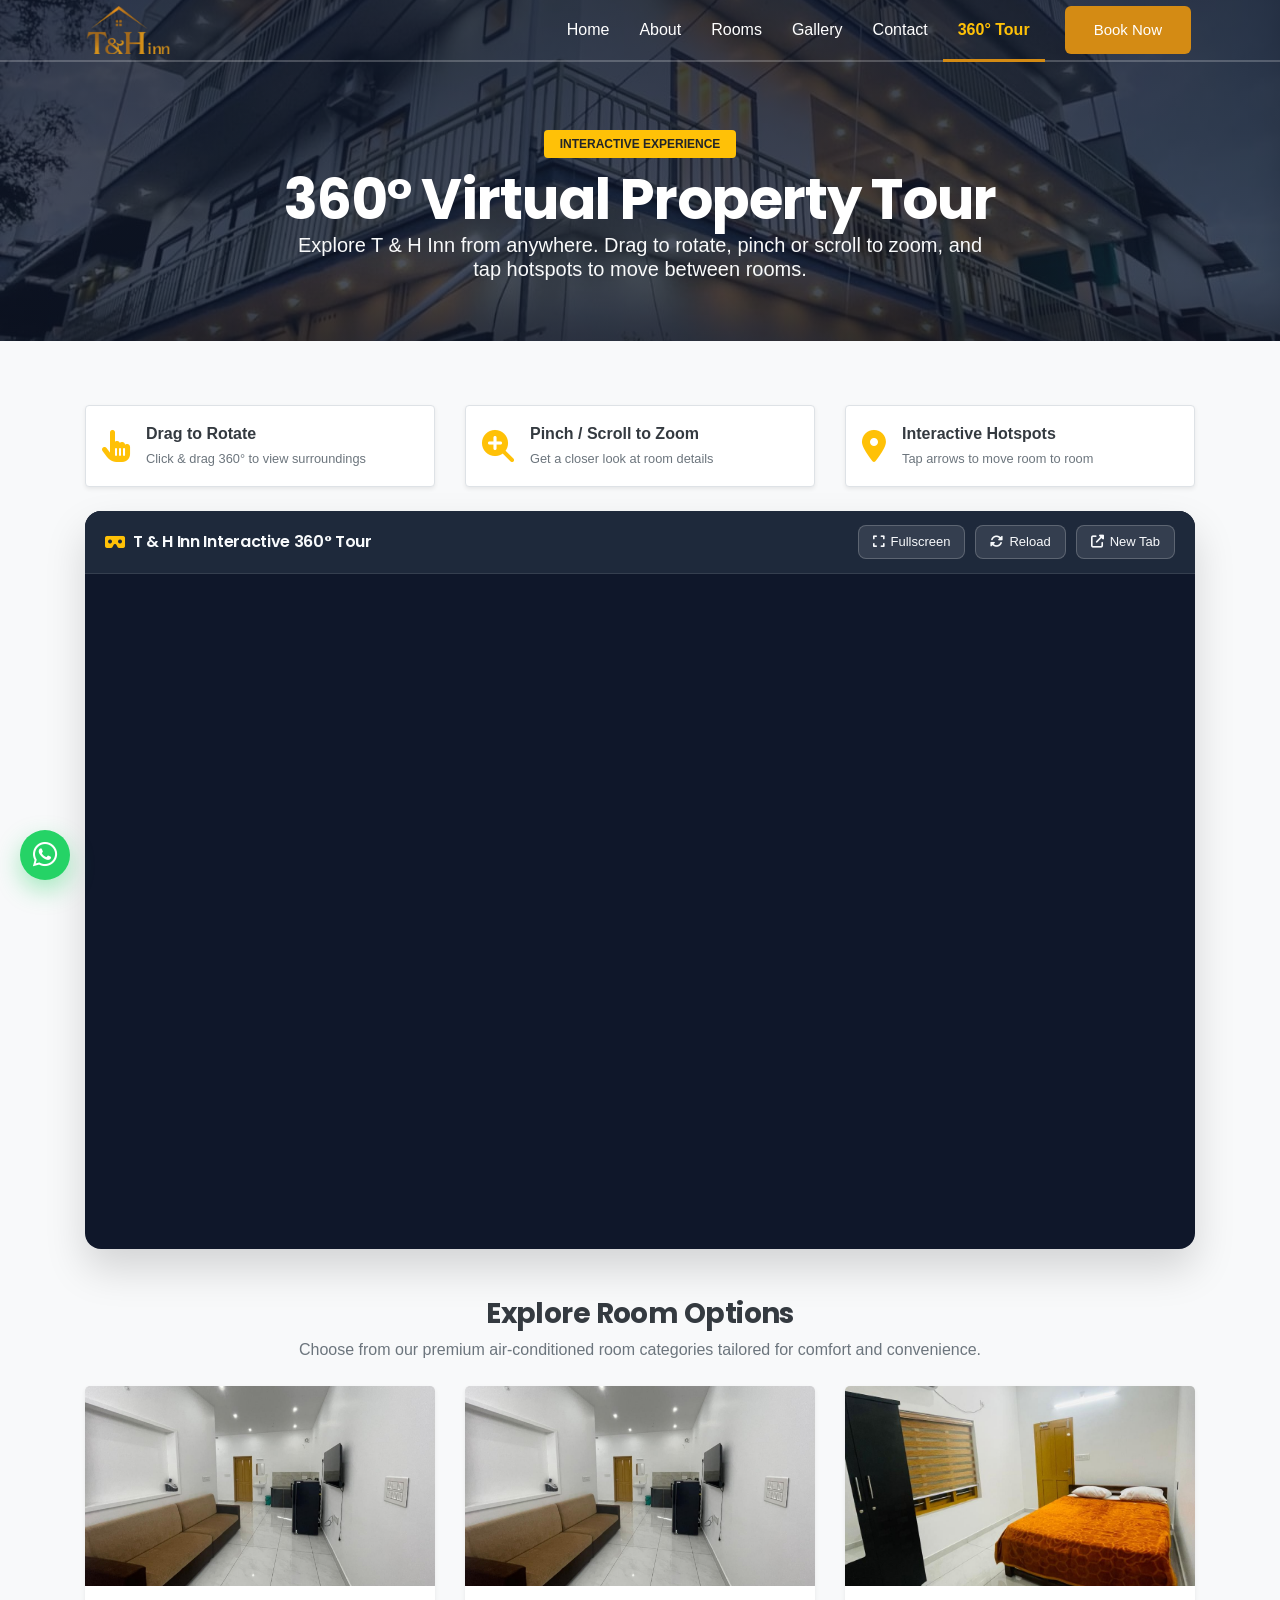
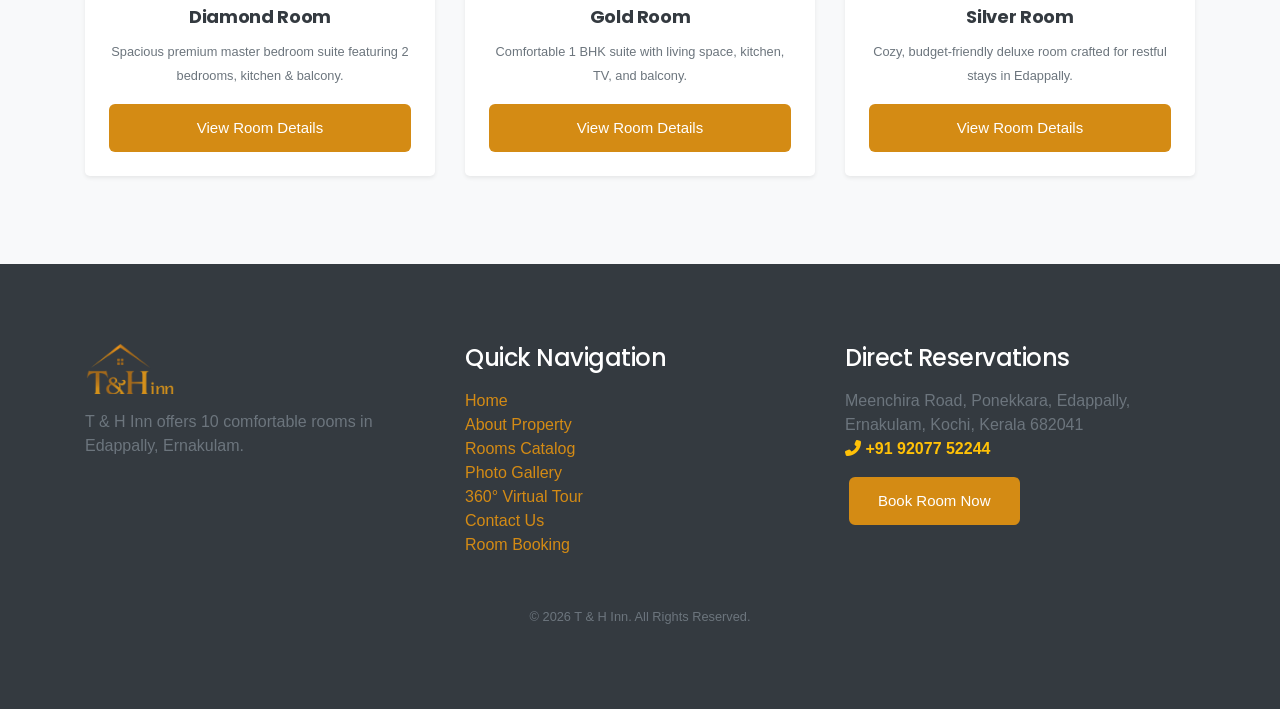
==== 360-view.html @ 521c5c2f "Update T & H Inn website: redesigned rooms & about page, responsive fixes, booking platform logos, a" ====
<!doctype html>
<html class="no-js" lang="en">

<head>
    <meta charset="utf-8">
    <title>360° Virtual Tour | T & H Inn | Edappally, Kochi</title>
    <meta name="description" content="Take an interactive 360-degree virtual tour of T & H Inn rooms, living suites, and facilities in Edappally, Kochi. Explore before you book.">
    <meta name="viewport" content="width=device-width, initial-scale=1">

    <link rel="shortcut icon" href="assets/images/favicon.png" type="image/png">
    <link rel="stylesheet" href="assets/css/animate.css">
    <link rel="stylesheet" href="assets/css/nice-select.css">
    <link rel="stylesheet" href="assets/css/LineIcons.2.0.css">
    <link rel="stylesheet" href="https://cdnjs.cloudflare.com/ajax/libs/font-awesome/6.5.1/css/all.min.css" crossorigin="anonymous" referrerpolicy="no-referrer">
    <link rel="stylesheet" href="assets/css/bootstrap.4.5.2.min.css">
    <link rel="stylesheet" href="assets/css/default.css">
    <link rel="stylesheet" href="assets/css/style.css">
</head>

<body>
    <!-- Header -->
    <section class="header_area">
        <div class="header_navbar sticky">
            <div class="container">
                <div class="row">
                    <div class="col-lg-12">
                        <nav class="navbar navbar-expand-lg">
                            <a class="navbar-brand" href="index.html">
                                <img src="assets/images/logo.png" alt="T & H Inn Logo" style="max-height: 48px; width: auto;">
                            </a>
                            <button class="navbar-toggler" type="button" data-toggle="collapse" data-target="#navbarSupportedContent">
                                <span class="toggler-icon"></span>
                                <span class="toggler-icon"></span>
                                <span class="toggler-icon"></span>
                            </button>

                            <div class="collapse navbar-collapse sub-menu-bar" id="navbarSupportedContent">
                                <ul id="nav" class="navbar-nav ml-auto">
                                    <li class="nav-item"><a href="index.html">Home</a></li>
                                    <li class="nav-item"><a href="about.html">About</a></li>
                                    <li class="nav-item"><a href="rooms.html">Rooms</a></li>
                                    <li class="nav-item"><a href="gallery.html">Gallery</a></li>
                                    <li class="nav-item"><a href="contact.html">Contact</a></li>
                                    <li class="nav-item active"><a href="360-view.html" class="text-warning font-weight-bold">360° Tour</a></li>
                                </ul>
                            </div>
                            <div class="navbar-btn d-none d-sm-inline-block ml-3">
                                <a href="booking.html" class="main-btn">Book Now</a>
                            </div>
                        </nav>
                    </div>
                </div>
            </div>
        </div>
    </section>

    <!-- Page Banner -->
    <section class="page_heading_banner" style="background-image: url('assets/images/hero-1.jpg');">
        <div class="container text-center">
            <span class="badge badge-warning px-3 py-2 text-uppercase mb-2 font-weight-bold">Interactive Experience</span>
            <h1 class="text-white font-weight-bold display-4">360° Virtual Property Tour</h1>
            <p class="lead text-light max-w-700 mx-auto">Explore T & H Inn from anywhere. Drag to rotate, pinch or scroll to zoom, and tap hotspots to move between rooms.</p>
        </div>
    </section>

    <!-- 360 Viewer Section -->
    <section class="py-5 bg-light">
        <div class="container py-3">
            
            <!-- Instructions Bar -->
            <div class="row mb-4">
                <div class="col-md-4 mb-3 mb-md-0">
                    <div class="p-3 bg-white rounded shadow-sm d-flex align-items-center border">
                        <i class="fas fa-hand-pointer text-warning fa-2x mr-3"></i>
                        <div>
                            <strong class="d-block text-dark">Drag to Rotate</strong>
                            <small class="text-muted">Click & drag 360° to view surroundings</small>
                        </div>
                    </div>
                </div>
                <div class="col-md-4 mb-3 mb-md-0">
                    <div class="p-3 bg-white rounded shadow-sm d-flex align-items-center border">
                        <i class="fas fa-search-plus text-warning fa-2x mr-3"></i>
                        <div>
                            <strong class="d-block text-dark">Pinch / Scroll to Zoom</strong>
                            <small class="text-muted">Get a closer look at room details</small>
                        </div>
                    </div>
                </div>
                <div class="col-md-4">
                    <div class="p-3 bg-white rounded shadow-sm d-flex align-items-center border">
                        <i class="fas fa-map-marker-alt text-warning fa-2x mr-3"></i>
                        <div>
                            <strong class="d-block text-dark">Interactive Hotspots</strong>
                            <small class="text-muted">Tap arrows to move room to room</small>
                        </div>
                    </div>
                </div>
            </div>

            <!-- 360 Frame Container -->
            <div class="tour_360_wrapper" id="tour360Wrapper">
                <div class="tour_360_header">
                    <h2 class="tour_360_title">
                        <i class="fas fa-vr-cardboard text-warning"></i> T & H Inn Interactive 360° Tour
                    </h2>
                    <div class="tour_360_controls">
                        <button type="button" class="tour_360_btn" id="toggleFullscreenBtn" title="Toggle Fullscreen">
                            <i class="fas fa-expand"></i> <span>Fullscreen</span>
                        </button>
                        <button type="button" class="tour_360_btn" id="reload360Btn" title="Reload Tour">
                            <i class="fas fa-sync-alt"></i> <span>Reload</span>
                        </button>
                        <a href="https://elzonex360.com/360/thinn3/" target="_blank" rel="noopener" class="tour_360_btn" title="Open in Direct Window">
                            <i class="fas fa-external-link-alt"></i> <span>New Tab</span>
                        </a>
                    </div>
                </div>
                
                <div class="tour_360_iframe_container">
                    <iframe 
                        id="tour360Iframe"
                        class="tour_360_iframe"
                        src="https://elzonex360.com/360/thinn3/" 
                        title="T & H Inn 360 Degree Virtual Tour"
                        allowfullscreen="true"
                        allow="accelerometer; autoplay; clipboard-write; encrypted-media; gyroscope; picture-in-picture; web-share">
                    </iframe>
                </div>
            </div>

            <!-- Featured Rooms Quick Links -->
            <div class="mt-5 text-center">
                <h3 class="font-weight-bold text-dark mb-2">Explore Room Options</h3>
                <p class="text-muted mb-4">Choose from our premium air-conditioned room categories tailored for comfort and convenience.</p>
                <div class="row">
                    <div class="col-md-4 mb-4">
                        <div class="card border-0 shadow-sm rounded-lg overflow-hidden h-100">
                            <img src="assets/images/room-diamond-1.jpg" class="card-img-top" alt="Diamond Room" style="height: 200px; object-fit: cover;">
                            <div class="card-body d-flex flex-column">
                                <h5 class="card-title font-weight-bold text-dark">Diamond Room</h5>
                                <p class="card-text text-muted small flex-grow-1">Spacious premium master bedroom suite featuring 2 bedrooms, kitchen & balcony.</p>
                                <a href="room-diamond.html" class="main-btn btn-sm mt-3">View Room Details</a>
                            </div>
                        </div>
                    </div>
                    <div class="col-md-4 mb-4">
                        <div class="card border-0 shadow-sm rounded-lg overflow-hidden h-100">
                            <img src="assets/images/room-gold-1.jpg" class="card-img-top" alt="Gold Room" style="height: 200px; object-fit: cover;">
                            <div class="card-body d-flex flex-column">
                                <h5 class="card-title font-weight-bold text-dark">Gold Room</h5>
                                <p class="card-text text-muted small flex-grow-1">Comfortable 1 BHK suite with living space, kitchen, TV, and balcony.</p>
                                <a href="room-gold.html" class="main-btn btn-sm mt-3">View Room Details</a>
                            </div>
                        </div>
                    </div>
                    <div class="col-md-4 mb-4">
                        <div class="card border-0 shadow-sm rounded-lg overflow-hidden h-100">
                            <img src="assets/images/room-silver-1.jpg" class="card-img-top" alt="Silver Room" style="height: 200px; object-fit: cover;">
                            <div class="card-body d-flex flex-column">
                                <h5 class="card-title font-weight-bold text-dark">Silver Room</h5>
                                <p class="card-text text-muted small flex-grow-1">Cozy, budget-friendly deluxe room crafted for restful stays in Edappally.</p>
                                <a href="room-silver.html" class="main-btn btn-sm mt-3">View Room Details</a>
                            </div>
                        </div>
                    </div>
                </div>
            </div>

        </div>
    </section>

    <!-- Footer -->
    <section id="footer" class="footer_area bg-dark text-white">
        <div class="footer_widget pt-80 pb-80">
            <div class="container">
                <div class="row">
                    <div class="col-lg-4 col-md-6">
                        <a href="index.html"><img src="assets/images/logo.png" alt="T & H Inn Logo" style="max-height: 50px;"></a>
                        <p class="text-muted mt-3">T & H Inn offers 10 comfortable rooms in Edappally, Ernakulam.</p>
                    </div>
                    <div class="col-lg-4 col-md-6">
                        <h4 class="footer_title text-white mb-3">Quick Navigation</h4>
                        <ul class="link list-unstyled">
                            <li><a href="index.html">Home</a></li>
                            <li><a href="about.html">About Property</a></li>
                            <li><a href="rooms.html">Rooms Catalog</a></li>
                            <li><a href="gallery.html">Photo Gallery</a></li>
                            <li><a href="360-view.html">360° Virtual Tour</a></li>
                            <li><a href="contact.html">Contact Us</a></li>
                            <li><a href="booking.html">Room Booking</a></li>
                        </ul>
                    </div>
                    <div class="col-lg-4 col-md-6">
                        <h4 class="footer_title text-white mb-3">Direct Reservations</h4>
                        <p class="text-muted">Meenchira Road, Ponekkara, Edappally, Ernakulam, Kochi, Kerala 682041</p>
                        <p class="text-warning font-weight-bold mb-2"><i class="fas fa-phone-alt"></i> +91 92077 52244</p>
                        <a href="booking.html" class="main-btn mt-2">Book Room Now</a>
                    </div>
                </div>
            </div>
            <p class="text-center text-muted small mt-5 mb-0">&copy; 2026 T & H Inn. All Rights Reserved.</p>
        </div>
    </section>

    <a href="https://wa.me/919207752244" target="_blank" rel="noopener" class="whatsapp_float"><i class="fab fa-whatsapp"></i></a>
    <a href="#" class="back-to-top"><i class="lni lni-chevron-up"></i></a>

    <!-- JS Files -->
    <script src="assets/js/vendor/jquery-1.12.4.min.js"></script>
    <script src="assets/js/bootstrap.4.5.2.min.js"></script>
    <script src="assets/js/main.js"></script>
    
    <script>
        $(document).ready(function() {
            var iframe = document.getElementById('tour360Iframe');
            var wrapper = document.getElementById('tour360Wrapper');
            var fullscreenBtn = document.getElementById('toggleFullscreenBtn');
            var reloadBtn = document.getElementById('reload360Btn');

            if (reloadBtn && iframe) {
                reloadBtn.addEventListener('click', function() {
                    iframe.src = iframe.src;
                });
            }

            if (fullscreenBtn && wrapper) {
                fullscreenBtn.addEventListener('click', function() {
                    if (!document.fullscreenElement) {
                        if (wrapper.requestFullscreen) {
                            wrapper.requestFullscreen();
                        } else if (wrapper.webkitRequestFullscreen) {
                            wrapper.webkitRequestFullscreen();
                        } else if (wrapper.msRequestFullscreen) {
                            wrapper.msRequestFullscreen();
                        }
                    } else {
                        if (document.exitFullscreen) {
                            document.exitFullscreen();
                        } else if (document.webkitExitFullscreen) {
                            document.webkitExitFullscreen();
                        } else if (document.msExitFullscreen) {
                            document.msExitFullscreen();
                        }
                    }
                });
            }
        });
    </script>
</body>

</html>
---- assets/css/nice-select.css ----
.nice-select {
  -webkit-tap-highlight-color: transparent;
  background-color: #fff;
  border-radius: 5px;
  border: solid 1px #e8e8e8;
  box-sizing: border-box;
  clear: both;
  cursor: pointer;
  display: block;
  float: left;
  font-family: inherit;
  font-size: 14px;
  font-weight: normal;
  height: 42px;
  line-height: 40px;
  outline: none;
  padding-left: 18px;
  padding-right: 30px;
  position: relative;
  text-align: left !important;
  -webkit-transition: all 0.2s ease-in-out;
  transition: all 0.2s ease-in-out;
  -webkit-user-select: none;
     -moz-user-select: none;
      -ms-user-select: none;
          user-select: none;
  white-space: nowrap;
  width: auto; }
  .nice-select:hover {
    border-color: #dbdbdb; }
  .nice-select:active, .nice-select.open, .nice-select:focus {
    border-color: #999; }
  .nice-select:after {
    border-bottom: 2px solid #999;
    border-right: 2px solid #999;
    content: '';
    display: block;
    height: 5px;
    margin-top: -4px;
    pointer-events: none;
    position: absolute;
    right: 12px;
    top: 50%;
    -webkit-transform-origin: 66% 66%;
        -ms-transform-origin: 66% 66%;
            transform-origin: 66% 66%;
    -webkit-transform: rotate(45deg);
        -ms-transform: rotate(45deg);
            transform: rotate(45deg);
    -webkit-transition: all 0.15s ease-in-out;
    transition: all 0.15s ease-in-out;
    width: 5px; }
  .nice-select.open:after {
    -webkit-transform: rotate(-135deg);
        -ms-transform: rotate(-135deg);
            transform: rotate(-135deg); }
  .nice-select.open .list {
    opacity: 1;
    pointer-events: auto;
    -webkit-transform: scale(1) translateY(0);
        -ms-transform: scale(1) translateY(0);
            transform: scale(1) translateY(0); }
  .nice-select.disabled {
    border-color: #ededed;
    color: #999;
    pointer-events: none; }
    .nice-select.disabled:after {
      border-color: #cccccc; }
  .nice-select.wide {
    width: 100%; }
    .nice-select.wide .list {
      left: 0 !important;
      right: 0 !important; }
  .nice-select.right {
    float: right; }
    .nice-select.right .list {
      left: auto;
      right: 0; }
  .nice-select.small {
    font-size: 12px;
    height: 36px;
    line-height: 34px; }
    .nice-select.small:after {
      height: 4px;
      width: 4px; }
    .nice-select.small .option {
      line-height: 34px;
      min-height: 34px; }
  .nice-select .list {
    background-color: #fff;
    border-radius: 5px;
    box-shadow: 0 0 0 1px rgba(68, 68, 68, 0.11);
    box-sizing: border-box;
    margin-top: 4px;
    opacity: 0;
    overflow: hidden;
    padding: 0;
    pointer-events: none;
    position: absolute;
    top: 100%;
    left: 0;
    -webkit-transform-origin: 50% 0;
        -ms-transform-origin: 50% 0;
            transform-origin: 50% 0;
    -webkit-transform: scale(0.75) translateY(-21px);
        -ms-transform: scale(0.75) translateY(-21px);
            transform: scale(0.75) translateY(-21px);
    -webkit-transition: all 0.2s cubic-bezier(0.5, 0, 0, 1.25), opacity 0.15s ease-out;
    transition: all 0.2s cubic-bezier(0.5, 0, 0, 1.25), opacity 0.15s ease-out;
    z-index: 9; }
    .nice-select .list:hover .option:not(:hover) {
      background-color: transparent !important; }
  .nice-select .option {
    cursor: pointer;
    font-weight: 400;
    line-height: 40px;
    list-style: none;
    min-height: 40px;
    outline: none;
    padding-left: 18px;
    padding-right: 29px;
    text-align: left;
    -webkit-transition: all 0.2s;
    transition: all 0.2s; }
    .nice-select .option:hover, .nice-select .option.focus, .nice-select .option.selected.focus {
      background-color: #f6f6f6; }
    .nice-select .option.selected {
      font-weight: bold; }
    .nice-select .option.disabled {
      background-color: transparent;
      color: #999;
      cursor: default; }

.no-csspointerevents .nice-select .list {
  display: none; }

.no-csspointerevents .nice-select.open .list {
  display: block; }
---- assets/css/default.css ----
/* Deafult Margin & Padding */
/*-- Margin Top --*/
.mt-5 {
	margin-top: 5px;
}
.mt-10 {
	margin-top: 10px;
}
.mt-15 {
	margin-top: 15px;
}
.mt-20 {
	margin-top: 20px;
}
.mt-25 {
	margin-top: 25px;
}
.mt-30 {
	margin-top: 30px;
}
.mt-35 {
	margin-top: 35px;
}
.mt-40 {
	margin-top: 40px;
}
.mt-45 {
	margin-top: 45px;
}
.mt-50 {
	margin-top: 50px;
}
.mt-55 {
	margin-top: 55px;
}
.mt-60 {
	margin-top: 60px;
}
.mt-65 {
	margin-top: 65px;
}
.mt-70 {
	margin-top: 70px;
}
.mt-75 {
	margin-top: 75px;
}
.mt-80 {
	margin-top: 80px;
}
.mt-85 {
	margin-top: 85px;
}
.mt-90 {
	margin-top: 90px;
}
.mt-95 {
	margin-top: 95px;
}
.mt-100 {
	margin-top: 100px;
}
.mt-105 {
	margin-top: 105px;
}
.mt-110 {
	margin-top: 110px;
}
.mt-115 {
	margin-top: 115px;
}
.mt-120 {
	margin-top: 120px;
}
.mt-125 {
	margin-top: 125px;
}
.mt-130 {
	margin-top: 130px;
}
.mt-135 {
	margin-top: 135px;
}
.mt-140 {
	margin-top: 140px;
}
.mt-145 {
	margin-top: 145px;
}
.mt-150 {
	margin-top: 150px;
}
.mt-155 {
	margin-top: 155px;
}
.mt-160 {
	margin-top: 160px;
}
.mt-165 {
	margin-top: 165px;
}
.mt-170 {
	margin-top: 170px;
}
.mt-175 {
	margin-top: 175px;
}
.mt-180 {
	margin-top: 180px;
}
.mt-185 {
	margin-top: 185px;
}
.mt-190 {
	margin-top: 190px;
}
.mt-195 {
	margin-top: 195px;
}
.mt-200 {
	margin-top: 200px;
}
/*-- Margin Bottom --*/

.mb-5 {
	margin-bottom: 5px;
}
.mb-10 {
	margin-bottom: 10px;
}
.mb-15 {
	margin-bottom: 15px;
}
.mb-20 {
	margin-bottom: 20px;
}
.mb-25 {
	margin-bottom: 25px;
}
.mb-30 {
	margin-bottom: 30px;
}
.mb-35 {
	margin-bottom: 35px;
}
.mb-40 {
	margin-bottom: 40px;
}
.mb-45 {
	margin-bottom: 45px;
}
.mb-50 {
	margin-bottom: 50px;
}
.mb-55 {
	margin-bottom: 55px;
}
.mb-60 {
	margin-bottom: 60px;
}
.mb-65 {
	margin-bottom: 65px;
}
.mb-70 {
	margin-bottom: 70px;
}
.mb-75 {
	margin-bottom: 75px;
}
.mb-80 {
	margin-bottom: 80px;
}
.mb-85 {
	margin-bottom: 85px;
}
.mb-90 {
	margin-bottom: 90px;
}
.mb-95 {
	margin-bottom: 95px;
}
.mb-100 {
	margin-bottom: 100px;
}
.mb-105 {
	margin-bottom: 105px;
}
.mb-110 {
	margin-bottom: 110px;
}
.mb-115 {
	margin-bottom: 115px;
}
.mb-120 {
	margin-bottom: 120px;
}
.mb-125 {
	margin-bottom: 125px;
}
.mb-130 {
	margin-bottom: 130px;
}
.mb-135 {
	margin-bottom: 135px;
}
.mb-140 {
	margin-bottom: 140px;
}
.mb-145 {
	margin-bottom: 145px;
}
.mb-150 {
	margin-bottom: 150px;
}
.mb-155 {
	margin-bottom: 155px;
}
.mb-160 {
	margin-bottom: 160px;
}
.mb-165 {
	margin-bottom: 165px;
}
.mb-170 {
	margin-bottom: 170px;
}
.mb-175 {
	margin-bottom: 175px;
}
.mb-180 {
	margin-bottom: 180px;
}
.mb-185 {
	margin-bottom: 185px;
}
.mb-190 {
	margin-bottom: 190px;
}
.mb-195 {
	margin-bottom: 195px;
}
.mb-200 {
	margin-bottom: 200px;
}
/*-- margin left --*/
.ml-5 {
	margin-left: 5px;
}
.ml-10 {
	margin-left: 10px;
}
.ml-15 {
	margin-left: 15px;
}
.ml-20 {
	margin-left: 20px;
}
.ml-25 {
	margin-left: 25px;
}
.ml-30 {
	margin-left: 30px;
}
.ml-35 {
	margin-left: 35px;
}
.ml-40 {
	margin-left: 40px;
}
.ml-45 {
	margin-left: 45px;
}
.ml-50 {
	margin-left: 50px;
}
.ml-55 {
	margin-left: 55px;
}
.ml-60 {
	margin-left: 60px;
}
.ml-65 {
	margin-left: 65px;
}
.ml-70 {
	margin-left: 70px;
}
.ml-75 {
	margin-left: 75px;
}
.ml-80 {
	margin-left: 80px;
}
.ml-85 {
	margin-left: 85px;
}
.ml-90 {
	margin-left: 90px;
}
.ml-95 {
	margin-left: 95px;
}
.ml-100 {
	margin-left: 100px;
}
.ml-105 {
	margin-left: 105px;
}
.ml-110 {
	margin-left: 110px;
}
.ml-115 {
	margin-left: 115px;
}
.ml-120 {
	margin-left: 120px;
}
.ml-125 {
	margin-left: 125px;
}
.ml-130 {
	margin-left: 130px;
}
.ml-135 {
	margin-left: 135px;
}
.ml-140 {
	margin-left: 140px;
}
.ml-145 {
	margin-left: 145px;
}
.ml-150 {
	margin-left: 150px;
}
.ml-155 {
	margin-left: 155px;
}
.ml-160 {
	margin-left: 160px;
}
.ml-165 {
	margin-left: 165px;
}
.ml-170 {
	margin-left: 170px;
}
.ml-175 {
	margin-left: 175px;
}
.ml-180 {
	margin-left: 180px;
}
.ml-185 {
	margin-left: 185px;
}
.ml-190 {
	margin-left: 190px;
}
.ml-195 {
	margin-left: 195px;
}
.ml-200 {
	margin-left: 200px;
}
/*-- margin right --*/
.mr-5 {
	margin-right: 5px;
}
.mr-10 {
	margin-right: 10px;
}
.mr-15 {
	margin-right: 15px;
}
.mr-20 {
	margin-right: 20px;
}
.mr-25 {
	margin-right: 25px;
}
.mr-30 {
	margin-right: 30px;
}
.mr-35 {
	margin-right: 35px;
}
.mr-40 {
	margin-right: 40px;
}
.mr-45 {
	margin-right: 45px;
}
.mr-50 {
	margin-right: 50px;
}
.mr-55 {
	margin-right: 55px;
}
.mr-60 {
	margin-right: 60px;
}
.mr-65 {
	margin-right: 65px;
}
.mr-70 {
	margin-right: 70px;
}
.mr-75 {
	margin-right: 75px;
}
.mr-80 {
	margin-right: 80px;
}
.mr-85 {
	margin-right: 85px;
}
.mr-90 {
	margin-right: 90px;
}
.mr-95 {
	margin-right: 95px;
}
.mr-100 {
	margin-right: 100px;
}
.mr-105 {
	margin-right: 105px;
}
.mr-110 {
	margin-right: 110px;
}
.mr-115 {
	margin-right: 115px;
}
.mr-120 {
	margin-right: 120px;
}
.mr-125 {
	margin-right: 125px;
}
.mr-130 {
	margin-right: 130px;
}
.mr-135 {
	margin-right: 135px;
}
.mr-140 {
	margin-right: 140px;
}
.mr-145 {
	margin-right: 145px;
}
.mr-150 {
	margin-right: 150px;
}
.mr-155 {
	margin-right: 155px;
}
.mr-160 {
	margin-right: 160px;
}
.mr-165 {
	margin-right: 165px;
}
.mr-170 {
	margin-right: 170px;
}
.mr-175 {
	margin-right: 175px;
}
.mr-180 {
	margin-right: 180px;
}
.mr-185 {
	margin-right: 185px;
}
.mr-190 {
	margin-right: 190px;
}
.mr-195 {
	margin-right: 195px;
}
.mr-200 {
	margin-right: 200px;
}


/*-- Padding Top --*/

.pt-5 {
	padding-top: 5px;
}
.pt-10 {
	padding-top: 10px;
}
.pt-15 {
	padding-top: 15px;
}
.pt-20 {
	padding-top: 20px;
}
.pt-25 {
	padding-top: 25px;
}
.pt-30 {
	padding-top: 30px;
}
.pt-35 {
	padding-top: 35px;
}
.pt-40 {
	padding-top: 40px;
}
.pt-45 {
	padding-top: 45px;
}
.pt-50 {
	padding-top: 50px;
}
.pt-55 {
	padding-top: 55px;
}
.pt-60 {
	padding-top: 60px;
}
.pt-65 {
	padding-top: 65px;
}
.pt-70 {
	padding-top: 70px;
}
.pt-75 {
	padding-top: 75px;
}
.pt-80 {
	padding-top: 80px;
}
.pt-85 {
	padding-top: 85px;
}
.pt-90 {
	padding-top: 90px;
}
.pt-95 {
	padding-top: 95px;
}
.pt-100 {
	padding-top: 100px;
}
.pt-105 {
	padding-top: 105px;
}
.pt-110 {
	padding-top: 110px;
}
.pt-115 {
	padding-top: 115px;
}
.pt-120 {
	padding-top: 120px;
}
.pt-125 {
	padding-top: 125px;
}
.pt-130 {
	padding-top: 130px;
}
.pt-135 {
	padding-top: 135px;
}
.pt-140 {
	padding-top: 140px;
}
.pt-145 {
	padding-top: 145px;
}
.pt-150 {
	padding-top: 150px;
}
.pt-155 {
	padding-top: 155px;
}
.pt-160 {
	padding-top: 160px;
}
.pt-165 {
	padding-top: 165px;
}
.pt-170 {
	padding-top: 170px;
}
.pt-175 {
	padding-top: 175px;
}
.pt-180 {
	padding-top: 180px;
}
.pt-185 {
	padding-top: 185px;
}
.pt-190 {
	padding-top: 190px;
}
.pt-195 {
	padding-top: 195px;
}
.pt-200 {
	padding-top: 200px;
}
/*-- Padding Bottom --*/

.pb-5 {
	padding-bottom: 5px;
}
.pb-10 {
	padding-bottom: 10px;
}
.pb-15 {
	padding-bottom: 15px;
}
.pb-20 {
	padding-bottom: 20px;
}
.pb-25 {
	padding-bottom: 25px;
}
.pb-30 {
	padding-bottom: 30px;
}
.pb-35 {
	padding-bottom: 35px;
}
.pb-40 {
	padding-bottom: 40px;
}
.pb-45 {
	padding-bottom: 45px;
}
.pb-50 {
	padding-bottom: 50px;
}
.pb-55 {
	padding-bottom: 55px;
}
.pb-60 {
	padding-bottom: 60px;
}
.pb-65 {
	padding-bottom: 65px;
}
.pb-70 {
	padding-bottom: 70px;
}
.pb-75 {
	padding-bottom: 75px;
}
.pb-80 {
	padding-bottom: 80px;
}
.pb-85 {
	padding-bottom: 85px;
}
.pb-90 {
	padding-bottom: 90px;
}
.pb-95 {
	padding-bottom: 95px;
}
.pb-100 {
	padding-bottom: 100px;
}
.pb-105 {
	padding-bottom: 105px;
}
.pb-110 {
	padding-bottom: 110px;
}
.pb-115 {
	padding-bottom: 115px;
}
.pb-120 {
	padding-bottom: 120px;
}
.pb-125 {
	padding-bottom: 125px;
}
.pb-130 {
	padding-bottom: 130px;
}
.pb-135 {
	padding-bottom: 135px;
}
.pb-140 {
	padding-bottom: 140px;
}
.pb-145 {
	padding-bottom: 145px;
}
.pb-150 {
	padding-bottom: 150px;
}
.pb-155 {
	padding-bottom: 155px;
}
.pb-160 {
	padding-bottom: 160px;
}
.pb-165 {
	padding-bottom: 165px;
}
.pb-170 {
	padding-bottom: 170px;
}
.pb-175 {
	padding-bottom: 175px;
}
.pb-180 {
	padding-bottom: 180px;
}
.pb-185 {
	padding-bottom: 185px;
}
.pb-190 {
	padding-bottom: 190px;
}
.pb-195 {
	padding-bottom: 195px;
}
.pb-200 {
	padding-bottom: 200px;
}

/*-- Padding left --*/

.pl-0 {
	padding-left: 0px;
}
.pl-5 {
	padding-left: 5px;
}
.pl-10 {
	padding-left: 10px;
}
.pl-15 {
	padding-left: 15px;
}
.pl-20 {
	padding-left: 20px;
}
.pl-25 {
	padding-left: 25px;
}
.pl-30 {
	padding-left: 30px;
}
.pl-35 {
	padding-left: 35px;
}
.pl-40 {
	padding-left: 40px;
}
.pl-45 {
	padding-left: 45px;
}
.pl-50 {
	padding-left: 50px;
}
.pl-55 {
	padding-left: 55px;
}
.pl-60 {
	padding-left: 60px;
}
.pl-65 {
	padding-left: 65px;
}
.pl-70 {
	padding-left: 70px;
}
.pl-75 {
	padding-left: 75px;
}
.pl-80 {
	padding-left: 80px;
}
.pl-85 {
	padding-left: 85px;
}
.pl-90 {
	padding-left: 90px;
}
.pl-100 {
	padding-left: 100px;
}
.pl-105 {
	padding-left: 105px;
}
.pl-110 {
	padding-left: 110px;
}
.pl-115 {
	padding-left: 115px;
}
.pl-120 {
	padding-left: 120px;
}
.pl-125 {
	padding-left: 125px;
}
/*-- Padding right --*/

.pr-0 {
	padding-right: 0px;
}
.pr-5 {
	padding-right: 5px;
}
.pr-10 {
	padding-right: 10px;
}
.pr-15 {
	padding-right: 15px;
}
.pr-20 {
	padding-right: 20px;
}
.pr-25 {
	padding-right: 25px;
}
.pr-30 {
	padding-right: 30px;
}
.pr-35 {
	padding-right: 35px;
}
.pr-40 {
	padding-right: 40px;
}
.pr-45 {
	padding-right: 45px;
}
.pr-50 {
	padding-right: 50px;
}
.pr-55 {
	padding-right: 55px;
}
.pr-60 {
	padding-right: 60px;
}
.pr-65 {
	padding-right: 65px;
}
.pr-70 {
	padding-right: 70px;
}
.pr-75 {
	padding-right: 75px;
}
.pr-80 {
	padding-right: 80px;
}
.pr-85 {
	padding-right: 85px;
}
.pr-90 {
	padding-right: 90px;
}
.pr-95 {
	padding-right: 95px;
}
.pr-100 {
	padding-right: 100px;
}
.pr-105 {
	padding-right: 105px;
}
/* Background Color */

.gray-bg {
	background: #f6f6f6;
}
.white-bg {
	background: #fff;
}
.black-bg {
	background: #222;
}
/* Color */

.white {
	color: #fff;
}
.black {
	color: #222;
}
/* black overlay */

[data-overlay] {
	position: relative;
}
[data-overlay]::before {
	background: #000 none repeat scroll 0 0;
	content: "";
	height: 100%;
	left: 0;
	position: absolute;
	top: 0;
	width: 100%;
	z-index: 1;
}
[data-overlay="3"]::before {
	opacity: 0.3;
}
[data-overlay="4"]::before {
	opacity: 0.4;
}
[data-overlay="5"]::before {
	opacity: 0.5;
}
[data-overlay="6"]::before {
	opacity: 0.6;
}
[data-overlay="7"]::before {
	opacity: 0.7;
}
[data-overlay="8"]::before {
	opacity: 0.8;
}
[data-overlay="9"]::before {
	opacity: 0.9;
}
---- assets/css/style.css ----
/*-----------------------------------------------------------------------------------

    Template Name: TraveLand - Tour and Travel Agency Template
    Author: UIdeck

-----------------------------------------------------------------------------------

    CSS INDEX
    ===================

    01. Theme default CSS
	02. Header
    03. Hero
	04. Footer

-----------------------------------------------------------------------------------*/
/*===========================
    1. COMMON css 
===========================*/
@import url("https://fonts.googleapis.com/css?family=Poppins:300,400,500,600,700,800");
body {
  font-family: "Poppins", sans-serif;
  font-weight: normal;
  font-style: normal;
  color: #747E88;
}

* {
  margin: 0;
  padding: 0;
  -webkit-box-sizing: border-box;
  box-sizing: border-box;
}

img {
  max-width: 100%;
}

a:focus,
input:focus,
textarea:focus,
button:focus {
  text-decoration: none;
  outline: none;
}

a:focus,
a:hover {
  text-decoration: none;
  color: #D48B14;
}

a{color: #D48B14;}

i,
span,
a {
  display: inline-block;
}

audio,
canvas,
iframe,
img,
svg,
video {
  vertical-align: middle;
}

h1,
h2,
h3,
h4,
h5,
h6 {
  font-family: "Poppins", sans-serif;
  font-weight: 700;
  color: #38424D;
  margin: 0px;
}

h1 {
  font-size: 48px;
}

h2 {
  font-size: 36px;
}

h3 {
  font-size: 28px;
}

h4 {
  font-size: 22px;
}

h5 {
  font-size: 18px;
}

h6 {
  font-size: 16px;
}

ul, ol {
  margin: 0px;
  padding: 0px;
  list-style-type: none;
}

p {
  font-size: 16px;
  font-weight: 400;
  line-height: 24px;
  color: #747E88;
  margin: 0px;
}

.bg_cover {
  background-position: center center;
  background-size: cover;
  background-repeat: no-repeat;
  width: 100%;
  height: 100%;
}

/*===== All Button Style =====*/
.main-btn {
  display: inline-flex;
  align-items: center;
  justify-content: center;
  font-weight: 500;
  text-align: center;
  white-space: normal;
  vertical-align: middle;
  -webkit-user-select: none;
  -moz-user-select: none;
  -ms-user-select: none;
  user-select: none;
  border: 1px solid transparent;
  padding: 12px 28px;
  font-size: 15px;
  min-height: 48px;
  line-height: 1.3;
  border-radius: 6px;
  color: #fff;
  cursor: pointer;
  z-index: 5;
  margin: 4px;
  -webkit-transition: all 0.3s ease-out 0s;
  transition: all 0.3s ease-out 0s;
  background-color: #D48B14;
  text-decoration: none;
}

.main-btn:hover {
  background-color: rgba(238, 196, 30, 0.9);
  color: #fff;
  -webkit-box-shadow: 0px 3px 22px 0px rgba(238, 196, 30, 0.3);
  box-shadow: 0px 3px 22px 0px rgba(238, 196, 30, 0.3);
}

.main-btn.main-btn-2 {
  background-color: #fff;
  color: #D48B14;
  border-color: #D48B14;
}

.main-btn.main-btn-2:hover {
  background-color: #D48B14;
  border-color: #D48B14;
  color: #fff;
}

/*===== Section Title Style =====*/
.section_title .title {
  font-size: 44px;
  font-weight: 600;
}

@media only screen and (min-width: 992px) and (max-width: 1199px) {
  .section_title .title {
    font-size: 38px;
  }
}

@media (max-width: 767px) {
  .section_title .title {
    font-size: 26px;
  }
}

@media only screen and (min-width: 576px) and (max-width: 767px) {
  .section_title .title {
    font-size: 30px;
  }
}

.section_title .title span {
  color: #D48B14;
}

.section_title p {
  margin-top: 20px;
}

/*===== All Slick Slide Outline Style =====*/
.slick-slide {
  outline: 0;
}

/*===== All Preloader Style =====*/
.preloader {
  /* Body Overlay */
  position: fixed;
  top: 0;
  left: 0;
  display: table;
  height: 100%;
  width: 100%;
  /* Change Background Color */
  background: #fff;
  z-index: 99999;
}

.preloader .loader {
  display: table-cell;
  vertical-align: middle;
  text-align: center;
}

.preloader .loader .ytp-spinner {
  position: absolute;
  left: 50%;
  top: 50%;
  width: 64px;
  margin-left: -32px;
  z-index: 18;
  pointer-events: none;
}

.preloader .loader .ytp-spinner .ytp-spinner-container {
  pointer-events: none;
  position: absolute;
  width: 100%;
  padding-bottom: 100%;
  top: 50%;
  left: 50%;
  margin-top: -50%;
  margin-left: -50%;
  -webkit-animation: ytp-spinner-linspin 1568.2353ms linear infinite;
  animation: ytp-spinner-linspin 1568.2353ms linear infinite;
}

.preloader .loader .ytp-spinner .ytp-spinner-container .ytp-spinner-rotator {
  position: absolute;
  width: 100%;
  height: 100%;
  -webkit-animation: ytp-spinner-easespin 5332ms cubic-bezier(0.4, 0, 0.2, 1) infinite both;
  animation: ytp-spinner-easespin 5332ms cubic-bezier(0.4, 0, 0.2, 1) infinite both;
}

.preloader .loader .ytp-spinner .ytp-spinner-container .ytp-spinner-rotator .ytp-spinner-left {
  position: absolute;
  top: 0;
  left: 0;
  bottom: 0;
  overflow: hidden;
  right: 50%;
}

.preloader .loader .ytp-spinner .ytp-spinner-container .ytp-spinner-rotator .ytp-spinner-right {
  position: absolute;
  top: 0;
  right: 0;
  bottom: 0;
  overflow: hidden;
  left: 50%;
}

.preloader .loader .ytp-spinner-circle {
  -webkit-box-sizing: border-box;
          box-sizing: border-box;
  position: absolute;
  width: 200%;
  height: 100%;
  border-style: solid;
  /* Spinner Color */
  border-color: #D48B14 #D48B14 #F9FAFB;
  border-radius: 50%;
  border-width: 6px;
}

.preloader .loader .ytp-spinner-left .ytp-spinner-circle {
  left: 0;
  right: -100%;
  border-right-color: #F9FAFB;
  -webkit-animation: ytp-spinner-left-spin 1333ms cubic-bezier(0.4, 0, 0.2, 1) infinite both;
  animation: ytp-spinner-left-spin 1333ms cubic-bezier(0.4, 0, 0.2, 1) infinite both;
}

.preloader .loader .ytp-spinner-right .ytp-spinner-circle {
  left: -100%;
  right: 0;
  border-left-color: #F9FAFB;
  -webkit-animation: ytp-right-spin 1333ms cubic-bezier(0.4, 0, 0.2, 1) infinite both;
  animation: ytp-right-spin 1333ms cubic-bezier(0.4, 0, 0.2, 1) infinite both;
}

/* Preloader Animations */
@-webkit-keyframes ytp-spinner-linspin {
  to {
    -webkit-transform: rotate(360deg);
    transform: rotate(360deg);
  }
}

@keyframes ytp-spinner-linspin {
  to {
    -webkit-transform: rotate(360deg);
    transform: rotate(360deg);
  }
}

@-webkit-keyframes ytp-spinner-easespin {
  12.5% {
    -webkit-transform: rotate(135deg);
    transform: rotate(135deg);
  }
  25% {
    -webkit-transform: rotate(270deg);
    transform: rotate(270deg);
  }
  37.5% {
    -webkit-transform: rotate(405deg);
    transform: rotate(405deg);
  }
  50% {
    -webkit-transform: rotate(540deg);
    transform: rotate(540deg);
  }
  62.5% {
    -webkit-transform: rotate(675deg);
    transform: rotate(675deg);
  }
  75% {
    -webkit-transform: rotate(810deg);
    transform: rotate(810deg);
  }
  87.5% {
    -webkit-transform: rotate(945deg);
    transform: rotate(945deg);
  }
  to {
    -webkit-transform: rotate(1080deg);
    transform: rotate(1080deg);
  }
}

@keyframes ytp-spinner-easespin {
  12.5% {
    -webkit-transform: rotate(135deg);
    transform: rotate(135deg);
  }
  25% {
    -webkit-transform: rotate(270deg);
    transform: rotate(270deg);
  }
  37.5% {
    -webkit-transform: rotate(405deg);
    transform: rotate(405deg);
  }
  50% {
    -webkit-transform: rotate(540deg);
    transform: rotate(540deg);
  }
  62.5% {
    -webkit-transform: rotate(675deg);
    transform: rotate(675deg);
  }
  75% {
    -webkit-transform: rotate(810deg);
    transform: rotate(810deg);
  }
  87.5% {
    -webkit-transform: rotate(945deg);
    transform: rotate(945deg);
  }
  to {
    -webkit-transform: rotate(1080deg);
    transform: rotate(1080deg);
  }
}

@-webkit-keyframes ytp-spinner-left-spin {
  0% {
    -webkit-transform: rotate(130deg);
    transform: rotate(130deg);
  }
  50% {
    -webkit-transform: rotate(-5deg);
    transform: rotate(-5deg);
  }
  to {
    -webkit-transform: rotate(130deg);
    transform: rotate(130deg);
  }
}

@keyframes ytp-spinner-left-spin {
  0% {
    -webkit-transform: rotate(130deg);
    transform: rotate(130deg);
  }
  50% {
    -webkit-transform: rotate(-5deg);
    transform: rotate(-5deg);
  }
  to {
    -webkit-transform: rotate(130deg);
    transform: rotate(130deg);
  }
}

@-webkit-keyframes ytp-right-spin {
  0% {
    -webkit-transform: rotate(-130deg);
    transform: rotate(-130deg);
  }
  50% {
    -webkit-transform: rotate(5deg);
    transform: rotate(5deg);
  }
  to {
    -webkit-transform: rotate(-130deg);
    transform: rotate(-130deg);
  }
}

@keyframes ytp-right-spin {
  0% {
    -webkit-transform: rotate(-130deg);
    transform: rotate(-130deg);
  }
  50% {
    -webkit-transform: rotate(5deg);
    transform: rotate(5deg);
  }
  to {
    -webkit-transform: rotate(-130deg);
    transform: rotate(-130deg);
  }
}

/*===========================
     02.HEADER css 
===========================*/
/*===== NAVBAR =====*/
.header_navbar {
  position: absolute;
  top: 0;
  left: 0;
  width: 100%;
  z-index: 99;
  -webkit-transition: all 0.3s ease-out 0s;
  transition: all 0.3s ease-out 0s;
  border-bottom: 2px solid rgba(255, 255, 255, 0.21);
}

.sticky {
  position: fixed;
  z-index: 99;
  background-color: #fff;
  -webkit-box-shadow: 0px 20px 50px 0px rgba(0, 0, 0, 0.05);
  box-shadow: 0px 20px 50px 0px rgba(0, 0, 0, 0.05);
  -webkit-transition: all 0.3s ease-out 0s;
  transition: all 0.3s ease-out 0s;
}

.sticky .navbar {
  padding: 0;
}

@media only screen and (min-width: 768px) and (max-width: 991px) {
  .sticky .navbar {
    padding: 15px 0;
  }
}

@media (max-width: 767px) {
  .sticky .navbar {
    padding: 15px 0;
  }
}

.navbar {
  padding: 0;
  border-radius: 5px;
  position: relative;
  -webkit-transition: all 0.3s ease-out 0s;
  transition: all 0.3s ease-out 0s;
}

@media only screen and (min-width: 768px) and (max-width: 991px) {
  .navbar {
    padding: 20px 0;
  }
}

@media (max-width: 767px) {
  .navbar {
    padding: 20px 0;
  }
}

.navbar-brand {
  padding: 0;
}

.navbar-brand img {
  max-height: 42px;
  width: auto;
  -webkit-transition: all 0.3s ease-out 0s;
  transition: all 0.3s ease-out 0s;
}

.navbar-toggler {
  padding: 0;
}

.navbar-toggler .toggler-icon {
  width: 30px;
  height: 2px;
  background-color: #fff;
  display: block;
  margin: 5px 0;
  position: relative;
  -webkit-transition: all 0.3s ease-out 0s;
  transition: all 0.3s ease-out 0s;
}

.navbar-toggler.active .toggler-icon:nth-of-type(1) {
  -webkit-transform: rotate(45deg);
  transform: rotate(45deg);
  top: 7px;
}

.navbar-toggler.active .toggler-icon:nth-of-type(2) {
  opacity: 0;
}

.navbar-toggler.active .toggler-icon:nth-of-type(3) {
  -webkit-transform: rotate(135deg);
  transform: rotate(135deg);
  top: -7px;
}

@media only screen and (min-width: 768px) and (max-width: 991px) {
  .navbar-collapse {
    position: absolute;
    top: 100%;
    left: 0;
    width: 100%;
    background-color: #fff;
    z-index: 9;
    -webkit-box-shadow: 0px 15px 20px 0px rgba(0, 0, 0, 0.1);
    box-shadow: 0px 15px 20px 0px rgba(0, 0, 0, 0.1);
    padding: 5px 12px;
  }
}

@media (max-width: 767px) {
  .navbar-collapse {
    position: absolute;
    top: 100%;
    left: 0;
    width: 100%;
    background-color: #fff;
    z-index: 9;
    -webkit-box-shadow: 0px 15px 20px 0px rgba(0, 0, 0, 0.1);
    box-shadow: 0px 15px 20px 0px rgba(0, 0, 0, 0.1);
    padding: 5px 12px;
  }
}

.navbar-nav .nav-item {
  position: relative;
}

.navbar-nav .nav-item a {
  font-size: 16px;
  font-weight: 400;
  color: #fff;
  -webkit-transition: all 0.3s ease-out 0s;
  transition: all 0.3s ease-out 0s;
  padding: 18px 15px;
  position: relative;
}

.navbar-nav .nav-item a::before {
  position: absolute;
  content: '';
  bottom: -2px;
  left: 0;
  width: 0;
  height: 3px;
  background-color: #D48B14;
  -webkit-transition: all 0.3s ease-out 0s;
  transition: all 0.3s ease-out 0s;
}

@media only screen and (min-width: 768px) and (max-width: 991px) {
  .navbar-nav .nav-item a::before {
    display: none;
  }
}

@media (max-width: 767px) {
  .navbar-nav .nav-item a::before {
    display: none;
  }
}

@media only screen and (min-width: 768px) and (max-width: 991px) {
  .navbar-nav .nav-item a {
    display: block;
    padding: 4px 0;
    color: #222;
  }
}

@media (max-width: 767px) {
  .navbar-nav .nav-item a {
    display: block;
    padding: 4px 0;
    color: #222;
  }
}

.navbar-nav .nav-item.active > a::before, .navbar-nav .nav-item:hover > a::before {
  width: 100%;
}

.navbar-nav .nav-item:hover .sub-menu {
  top: 100%;
  opacity: 1;
  visibility: visible;
}

@media only screen and (min-width: 768px) and (max-width: 991px) {
  .navbar-nav .nav-item:hover .sub-menu {
    top: 0;
  }
}

@media (max-width: 767px) {
  .navbar-nav .nav-item:hover .sub-menu {
    top: 0;
  }
}

.navbar-nav .nav-item .sub-menu {
  width: 200px;
  background-color: #fff;
  -webkit-box-shadow: 0px 0px 20px 0px rgba(0, 0, 0, 0.1);
  box-shadow: 0px 0px 20px 0px rgba(0, 0, 0, 0.1);
  position: absolute;
  top: 110%;
  left: 0;
  opacity: 0;
  visibility: hidden;
  -webkit-transition: all 0.3s ease-out 0s;
  transition: all 0.3s ease-out 0s;
}

@media only screen and (min-width: 768px) and (max-width: 991px) {
  .navbar-nav .nav-item .sub-menu {
    position: relative;
    width: 100%;
    top: 0;
    display: none;
    opacity: 1;
    visibility: visible;
  }
}

@media (max-width: 767px) {
  .navbar-nav .nav-item .sub-menu {
    position: relative;
    width: 100%;
    top: 0;
    display: none;
    opacity: 1;
    visibility: visible;
  }
}

.navbar-nav .nav-item .sub-menu li {
  display: block;
}

.navbar-nav .nav-item .sub-menu li a {
  display: block;
  padding: 8px 20px;
  color: #222;
}

.navbar-nav .nav-item .sub-menu li a.active, .navbar-nav .nav-item .sub-menu li a:hover {
  padding-left: 25px;
  color: #D48B14;
}

.navbar-nav .sub-nav-toggler {
  display: none;
}

@media only screen and (min-width: 768px) and (max-width: 991px) {
  .navbar-nav .sub-nav-toggler {
    display: block;
    position: absolute;
    right: 0;
    top: 0;
    background: none;
    color: #222;
    font-size: 18px;
    border: 0;
    width: 30px;
    height: 30px;
  }
}

@media (max-width: 767px) {
  .navbar-nav .sub-nav-toggler {
    display: block;
    position: absolute;
    right: 0;
    top: 0;
    background: none;
    color: #222;
    font-size: 18px;
    border: 0;
    width: 30px;
    height: 30px;
  }
}

.navbar-nav .sub-nav-toggler span {
  width: 8px;
  height: 8px;
  border-left: 1px solid #222;
  border-bottom: 1px solid #222;
  -webkit-transform: rotate(-45deg);
  transform: rotate(-45deg);
  position: relative;
  top: -5px;
}

.sticky .navbar-toggler .toggler-icon {
  background-color: #222;
}

.sticky .navbar-nav .nav-item a {
  color: #222;
}

.sticky .navbar-nav .nav-item.active > a, .sticky .navbar-nav .nav-item:hover > a {
  color: #D48B14;
}

/*===== SLIDER =====*/
.single_slider {
  height: 800px;
  position: relative;
  overflow: hidden;
  border-bottom-left-radius: 165px;
}

@media only screen and (min-width: 1400px) {
  .single_slider {
    height: 950px;
  }
}

@media only screen and (min-width: 992px) and (max-width: 1199px) {
  .single_slider {
    border-bottom-left-radius: 105px;
  }
}

@media only screen and (min-width: 768px) and (max-width: 991px) {
  .single_slider {
    height: 700px;
  }
}

@media (max-width: 767px) {
  .single_slider {
    height: 600px;
    border-bottom-left-radius: 85px;
  }
}

.single_slider::before {
  position: absolute;
  content: '';
  background-color: rgba(56, 66, 77, 0.24);
  width: 100%;
  height: 100%;
  left: 0;
  top: 0;
}

.slider_content {
  padding-top: 80px;
}

.slider_content .slider_title {
  font-size: 54px;
  color: #fff;
  margin-top: 15px;
}

@media only screen and (min-width: 992px) and (max-width: 1199px) {
  .slider_content .slider_title {
    font-size: 44px;
  }
}

@media only screen and (min-width: 768px) and (max-width: 991px) {
  .slider_content .slider_title {
    font-size: 40px;
  }
}

@media (max-width: 767px) {
  .slider_content .slider_title {
    font-size: 30px;
  }
}

@media only screen and (min-width: 576px) and (max-width: 767px) {
  .slider_content .slider_title {
    font-size: 40px;
  }
}

.slider_content .slider_title span {
  display: contents;
  color: #D48B14;
}

.slider_content p {
  font-size: 18px;
  color: #fff;
  margin-top: 30px;
}

@media (max-width: 767px) {
  .slider_content p {
    font-size: 16px;
  }
}

.slider_content .main-btn {
  margin-top: 45px;
}

/*===========================
        03.ABOUT css 
===========================*/
.about_wrapper {
  position: relative;
}

.about_image {
  width: 48%;
  height: 100%;
  position: absolute;
  top: 0;
  left: 0;
  border-top-right-radius: 220px;
}

@media only screen and (min-width: 992px) and (max-width: 1199px) {
  .about_image {
    border-top-right-radius: 170px;
  }
}

@media only screen and (min-width: 768px) and (max-width: 991px) {
  .about_image {
    width: 100%;
    height: 400px;
    position: relative;
    border-top-right-radius: 170px;
  }
}

@media (max-width: 767px) {
  .about_image {
    width: 100%;
    height: 400px;
    position: relative;
    border-top-right-radius: 100px;
  }
}

@media only screen and (min-width: 768px) and (max-width: 991px) {
  .about_content {
    margin-top: 45px;
  }
}

@media (max-width: 767px) {
  .about_content {
    margin-top: 45px;
  }
}

.about_content .main-btn {
  margin-top: 45px;
}

.about_content .main-btn:hover {
  -webkit-box-shadow: 0px 5px 20px 0px rgba(0, 0, 0, 0.2);
  box-shadow: 0px 5px 20px 0px rgba(0, 0, 0, 0.2);
}

.about_counter {
  margin-left: -15px;
  margin-right: -15px;
  padding-top: 30px;
}

.single_counter {
  background-color: #fff;
  -webkit-box-shadow: 0px 0px 25px 0px rgba(173, 206, 243, 0.25);
  box-shadow: 0px 0px 25px 0px rgba(173, 206, 243, 0.25);
  width: 192px;
  height: 142px;
  text-align: center;
  margin-top: 30px;
  margin-left: 15px;
  margin-right: 15px;
}

@media only screen and (min-width: 768px) and (max-width: 991px) {
  .single_counter {
    width: 20.6%;
  }
}

@media (max-width: 767px) {
  .single_counter {
    width: 40%;
    padding: 10px;
  }
}

.single_counter span {
  font-size: 34px;
  font-weight: 700;
  color: #38424D;
}

@media only screen and (min-width: 768px) and (max-width: 991px) {
  .single_counter span {
    font-size: 24px;
  }
}

@media (max-width: 767px) {
  .single_counter span {
    font-size: 24px;
  }
}

.single_counter p {
  font-size: 18px;
  font-weight: 500;
}

@media only screen and (min-width: 768px) and (max-width: 991px) {
  .single_counter p {
    font-size: 16px;
  }
}

@media (max-width: 767px) {
  .single_counter p {
    font-size: 14px;
  }
}

.single_counter.counter_1 {
  border-top-right-radius: 25px;
  border-bottom-left-radius: 25px;
}

.single_counter.counter_2 {
  border-top-left-radius: 25px;
  border-bottom-right-radius: 25px;
}

/*===========================
     04.DESTINATION css 
===========================*/
.destination_area {
  background-color: #F9FAFB;
}

.single_destination .destination_image img {
  width: 100%;
}

.single_destination .destination_content {
  background-color: #fff;
  padding: 25px;
  -webkit-transition: all 0.3s ease-out 0s;
  transition: all 0.3s ease-out 0s;
  -webkit-box-shadow: 0px 0px 15px 0px rgba(173, 206, 243, 0.2);
  box-shadow: 0px 0px 15px 0px rgba(173, 206, 243, 0.2);
  position: relative;
}

.single_destination .destination_content .main-btn {
  font-size: 14px;
  padding: 0 15px;
  height: 35px;
  line-height: 35px;
  border-radius: 50px;
  background-color: #fff;
  color: #38424D;
  -webkit-box-shadow: 0px 3px 30px 0px rgba(173, 206, 243, 0.66);
  box-shadow: 0px 3px 30px 0px rgba(173, 206, 243, 0.66);
  position: absolute;
  right: 25px;
  top: -18px;
}

.single_destination .destination_content .title a {
  font-size: 20px;
  font-weight: 500;
  color: #38424D;
  -webkit-transition: all 0.3s ease-out 0s;
  transition: all 0.3s ease-out 0s;
}

@media (max-width: 767px) {
  .single_destination .destination_content .title a {
    font-size: 18px;
  }
}

.single_destination .destination_content .price {
  font-size: 16px;
  margin-top: 10px;
  -webkit-transition: all 0.3s ease-out 0s;
  transition: all 0.3s ease-out 0s;
}

.single_destination .destination_content .more {
  width: 35px;
  height: 35px;
  line-height: 35px;
  text-align: center;
  background-color: #D48B14;
  color: #fff;
  border-radius: 50%;
  -webkit-transition: all 0.3s ease-out 0s;
  transition: all 0.3s ease-out 0s;
  position: absolute;
  bottom: 25px;
  right: 25px;
}

.single_destination:hover .destination_content {
  background-color: #D48B14;
}

.single_destination:hover .destination_content .title a {
  color: #fff;
}

.single_destination:hover .destination_content .price {
  color: #fff;
}

.single_destination:hover .destination_content .more {
  color: #D48B14;
  background-color: #fff;
}

/*===========================
      05.SERVICE css 
===========================*/
.single_service {
  -webkit-box-shadow: 0px 0px 15px 0px rgba(173, 206, 243, 0.1);
  box-shadow: 0px 0px 15px 0px rgba(173, 206, 243, 0.1);
  padding: 25px 15px;
  background-color: #fff;
  -webkit-transition: all 0.3s ease-out 0s;
  transition: all 0.3s ease-out 0s;
}

.single_service .services_icon i {
  width: 75px;
  height: 75px;
  border: 2px solid #D48B14;
  line-height: 71px;
  text-align: center;
  border-radius: 50%;
  font-size: 40px;
  color: #D48B14;
  -webkit-transition: all 0.3s ease-out 0s;
  transition: all 0.3s ease-out 0s;
}

.single_service .services_content .title {
  margin-top: 25px;
  color: #38424D;
  -webkit-transition: all 0.3s ease-out 0s;
  transition: all 0.3s ease-out 0s;
  font-size: 24px;
  font-weight: 500;
}

@media only screen and (min-width: 992px) and (max-width: 1199px) {
  .single_service .services_content .title {
    font-size: 22px;
  }
}

@media (max-width: 767px) {
  .single_service .services_content .title {
    font-size: 20px;
  }
}

.single_service .services_content p {
  margin-top: 15px;
}

.single_service:hover {
  -webkit-box-shadow: 0px 0px 15px 0px rgba(173, 206, 243, 0.2);
  box-shadow: 0px 0px 15px 0px rgba(173, 206, 243, 0.2);
}

.single_service:hover .services_icon i {
  background: #D48B14;
  color: #fff;
}

/*===========================
      06.GELLARY css 
===========================*/
.single_gallery {
  position: relative;
}

.single_gallery img {
  width: 100%;
  border-top-left-radius: 25px;
  border-bottom-right-radius: 25px;
}

.single_gallery a {
  width: 73px;
  height: 73px;
  line-height: 73px;
  text-align: center;
  background-color: #D48B14;
  color: #fff;
  border-radius: 50%;
  font-size: 30px;
  position: absolute;
  top: 50%;
  left: 50%;
  -webkit-transition: all 0.3s ease-out 0s;
  transition: all 0.3s ease-out 0s;
  -webkit-transform: translate(-50%, -50%) scale(0);
  transform: translate(-50%, -50%) scale(0);
}

.single_gallery:hover a {
  -webkit-transform: translate(-50%, -50%) scale(1);
  transform: translate(-50%, -50%) scale(1);
}

/*===========================
      07.TEAM css 
===========================*/
.team_area {
  background-color: #F9FAFB;
}

.single_team {
  position: relative;
}

.single_team .team_image {
  position: relative;
  overflow: hidden;
}

.single_team .team_image img {
  width: 100%;
}

.single_team .team_image::before {
  position: absolute;
  content: '';
  top: 0;
  left: -80px;
  width: 100%;
  height: 100%;
  -webkit-transform: skewX(-30deg) translateX(-100%);
  transform: skewX(-30deg) translateX(-100%);
  background-color: rgba(238, 196, 30, 0.9);
  -webkit-transition: all 0.3s ease-out 0s;
  transition: all 0.3s ease-out 0s;
}

@media only screen and (min-width: 992px) and (max-width: 1199px) {
  .single_team .team_image::before {
    left: -65px;
  }
}

@media only screen and (min-width: 768px) and (max-width: 991px) {
  .single_team .team_image::before {
    left: -103px;
  }
}

@media (max-width: 767px) {
  .single_team .team_image::before {
    left: -90px;
  }
}

@media only screen and (min-width: 576px) and (max-width: 767px) {
  .single_team .team_image::before {
    left: -75px;
  }
}

.single_team .team_content {
  position: absolute;
  top: 50%;
  left: 0;
  width: 100%;
  -webkit-transform: translateY(-50%);
  transform: translateY(-50%);
  padding: 25px;
}

@media only screen and (min-width: 992px) and (max-width: 1199px) {
  .single_team .team_content {
    padding: 20px;
  }
}

.single_team .team_content .team_name {
  color: #fff;
  font-weight: 500;
  font-size: 20px;
  -webkit-transform: translateY(100%);
  transform: translateY(100%);
  -webkit-transition: all 0.3s ease-out 0s;
  transition: all 0.3s ease-out 0s;
  opacity: 0;
}

.single_team .team_content p {
  margin-top: 5px;
  font-weight: 300;
  color: #fff;
  -webkit-transform: translateY(100%);
  transform: translateY(100%);
  -webkit-transition: all 0.3s ease-out 0s;
  transition: all 0.3s ease-out 0s;
  opacity: 0;
}

.single_team .team_content .social {
  margin-top: 15px;
}

.single_team .team_content .social li {
  display: inline-block;
  margin-right: 8px;
  -webkit-transform: translateY(100%);
  transform: translateY(100%);
  -webkit-transition: all 0.3s ease-out 0s;
  transition: all 0.3s ease-out 0s;
  opacity: 0;
}

.single_team .team_content .social li a {
  width: 25px;
  height: 25px;
  line-height: 23px;
  text-align: center;
  border: 1px solid #fff;
  border-radius: 50%;
  font-size: 12px;
  color: #fff;
  -webkit-transition: all 0.3s ease-out 0s;
  transition: all 0.3s ease-out 0s;
}

.single_team .team_content .social li a:hover {
  background-color: #fff;
  color: #D48B14;
}

.single_team:hover .team_image::before {
  -webkit-transform: skewX(-30deg) translateX(0);
  transform: skewX(-30deg) translateX(0);
}

.single_team:hover .team_content .team_name {
  -webkit-transform: translateY(0%);
  transform: translateY(0%);
  -webkit-transition-delay: 0.3s;
  transition-delay: 0.3s;
  opacity: 1;
}

.single_team:hover .team_content p {
  -webkit-transform: translateY(0%);
  transform: translateY(0%);
  -webkit-transition-delay: 0.4s;
  transition-delay: 0.4s;
  opacity: 1;
}

.single_team:hover .team_content .social li {
  -webkit-transform: translateY(0%);
  transform: translateY(0%);
  opacity: 1;
}

.single_team:hover .team_content .social li:nth-of-type(1) {
  -webkit-transition-delay: 0.5s;
  transition-delay: 0.5s;
}

.single_team:hover .team_content .social li:nth-of-type(2) {
  -webkit-transition-delay: 0.6s;
  transition-delay: 0.6s;
}

.single_team:hover .team_content .social li:nth-of-type(3) {
  -webkit-transition-delay: 0.7s;
  transition-delay: 0.7s;
}

/*===========================
     08.TESTIMONIUAL css 
===========================*/
.single_testimonial {
  padding: 30px;
  background-color: #fff;
  border-top-left-radius: 25px;
  border-bottom-right-radius: 25px;
  -webkit-box-shadow: 0px 0px 22px 0px rgba(173, 206, 243, 0.31);
  box-shadow: 0px 0px 22px 0px rgba(173, 206, 243, 0.31);
  position: relative;
  margin: 30px 0;
}

.single_testimonial i {
  font-size: 60px;
  line-height: 60px;
  color: #D48B14;
  position: absolute;
  top: 30px;
  right: 30px;
}

.single_testimonial img {
  border-radius: 5px;
  display: inline-block;
}

.single_testimonial .author_name {
  font-size: 18px;
  font-weight: 500;
  margin-top: 20px;
}

.single_testimonial .sub_title {
  font-size: 14px;
  font-weight: 300;
  margin-top: 10px;
}

.single_testimonial p {
  margin-top: 20px;
}

.testimonial_active .slick-dots {
  width: 100%;
  text-align: center;
}

.testimonial_active .slick-dots li {
  display: inline-block;
  margin: 0 3px;
}

.testimonial_active .slick-dots li button {
  width: 15px;
  height: 15px;
  background: none;
  border: 2px solid #D48B14;
  border-radius: 50%;
  font-size: 0;
  -webkit-transition: all 0.3s ease-out 0s;
  transition: all 0.3s ease-out 0s;
  -webkit-transform: translateX(-50%);
  transform: translateX(-50%);
}

.testimonial_active .slick-dots li.slick-active button {
  background-color: #D48B14;
}

/*===========================
         09.BLOG css 
===========================*/
.single_blog {
  padding: 30px;
  -webkit-box-shadow: 0px 0px 22px 0px rgba(173, 206, 243, 0.1);
  box-shadow: 0px 0px 22px 0px rgba(173, 206, 243, 0.1);
  -webkit-transition: all 0.3s ease-out 0s;
  transition: all 0.3s ease-out 0s;
}

@media only screen and (min-width: 992px) and (max-width: 1199px) {
  .single_blog {
    padding: 20px;
  }
}

@media (max-width: 767px) {
  .single_blog {
    padding: 10px;
  }
}

@media only screen and (min-width: 576px) and (max-width: 767px) {
  .single_blog {
    padding: 20px;
  }
}

.single_blog:hover {
  -webkit-box-shadow: 0px 0px 22px 0px rgba(173, 206, 243, 0.31);
  box-shadow: 0px 0px 22px 0px rgba(173, 206, 243, 0.31);
}

.single_blog .blog_image img {
  width: 100%;
}

.single_blog .blog_content {
  padding-top: 25px;
}

.single_blog .blog_content .blog_meta ul li {
  font-size: 16px;
  color: #747E88;
  display: inline-block;
}

.single_blog .blog_content .blog_meta ul li + li {
  margin-left: 30px;
}

.single_blog .blog_content .blog_meta ul li a {
  color: #747E88;
}

.single_blog .blog_content .blog_title a {
  font-size: 20px;
  font-weight: 500;
  color: #38424D;
  -webkit-transition: all 0.3s ease-out 0s;
  transition: all 0.3s ease-out 0s;
  margin-top: 15px;
}

@media only screen and (min-width: 992px) and (max-width: 1199px) {
  .single_blog .blog_content .blog_title a {
    font-size: 18px;
  }
}

@media (max-width: 767px) {
  .single_blog .blog_content .blog_title a {
    font-size: 18px;
  }
}

.single_blog .blog_content .blog_title a:hover {
  color: #D48B14;
}

.single_blog .blog_content p {
  margin-top: 15px;
}

.single_blog .blog_content .more {
  margin-top: 15px;
  color: #D48B14;
  font-size: 16px;
  font-weight: 500;
}

.single_blog .blog_content_2 {
  padding-left: 30px;
  padding-top: 0;
}

@media (max-width: 767px) {
  .single_blog .blog_content_2 {
    padding-left: 0;
    padding-top: 25px;
  }
}

@media only screen and (min-width: 576px) and (max-width: 767px) {
  .single_blog .blog_content_2 {
    padding-left: 30px;
    padding-top: 0;
  }
}

.single_blog .blog_content_2 .blog_title a {
  margin-top: 0;
}

.blog_share {
  padding-top: 20px;
}

.blog_share span {
  font-size: 24px;
  font-weight: 500;
  color: #38424D;
}

@media only screen and (min-width: 992px) and (max-width: 1199px) {
  .blog_share span {
    font-size: 20px;
  }
}

@media (max-width: 767px) {
  .blog_share span {
    font-size: 18px;
  }
}

.blog_share .social li {
  display: inline-block;
  margin-left: 15px;
  margin-top: 10px;
}

.blog_share .social li a {
  width: 35px;
  height: 35px;
  line-height: 35px;
  text-align: center;
  font-size: 18px;
  color: #fff;
  border-radius: 5px;
}

@media only screen and (min-width: 992px) and (max-width: 1199px) {
  .blog_share .social li a {
    width: 30px;
    height: 30px;
    line-height: 30px;
    font-size: 16px;
  }
}

@media (max-width: 767px) {
  .blog_share .social li a {
    width: 30px;
    height: 30px;
    line-height: 30px;
    font-size: 16px;
  }
}

.blog_share .social li .social_1 {
  background-color: #4977D9;
}

.blog_share .social li .social_2 {
  background-color: #55ACEE;
}

.blog_share .social li .social_3 {
  background-color: #E4405F;
}

.blog_share .social li .social_4 {
  background-color: #0077B5;
}

/*===========================
        10.CONTACT css 
===========================*/
.contact_area {
  background-color: #F9FAFB;
}

.single_form {
  margin-top: 30px;
}

.single_form input,
.single_form textarea {
  width: 100%;
  height: 60px;
  padding: 0 25px;
  border: 2px solid #DBDBDB;
  border-radius: 50px;
  background-color: #fff;
  color: #747E88;
  -webkit-transition: all 0.3s ease-out 0s;
  transition: all 0.3s ease-out 0s;
}

.single_form input::-webkit-input-placeholder,
.single_form textarea::-webkit-input-placeholder {
  opacity: 1;
  color: #DBDBDB;
}

.single_form input:-ms-input-placeholder,
.single_form textarea:-ms-input-placeholder {
  opacity: 1;
  color: #DBDBDB;
}

.single_form input::-ms-input-placeholder,
.single_form textarea::-ms-input-placeholder {
  opacity: 1;
  color: #DBDBDB;
}

.single_form input::placeholder,
.single_form textarea::placeholder {
  opacity: 1;
  color: #DBDBDB;
}

.single_form input::-moz-placeholder,
.single_form textarea::-moz-placeholder {
  opacity: 1;
  color: #DBDBDB;
}

.single_form input::-moz-placeholder,
.single_form textarea::-moz-placeholder {
  opacity: 1;
  color: #DBDBDB;
}

.single_form input::-webkit-input-placeholder,
.single_form textarea::-webkit-input-placeholder {
  opacity: 1;
  color: #DBDBDB;
}

.single_form input:focus,
.single_form textarea:focus {
  border-color: #D48B14;
}

.single_form textarea {
  height: 230px;
  padding-top: 15px;
  border-radius: 25px;
  resize: none;
}

.single_form .main-btn {
  border-radius: 50px;
}

.single_form .main-btn:hover {
  -webkit-box-shadow: 0px 3px 22px 0px rgba(238, 196, 30, 0.3);
  box-shadow: 0px 3px 22px 0px rgba(238, 196, 30, 0.3);
}

.single_form .nice-select {
  float: none;
  border-radius: 0;
  width: 100%;
  height: 60px;
  line-height: 58px;
  padding: 0 25px;
  border: 2px solid #DBDBDB;
  border-radius: 50px;
}

.single_form .nice-select::after {
  width: 8px;
  height: 8px;
  right: 25px;
  border-color: #747E88;
}

.single_form .nice-select:focus {
  border-color: #D48B14;
}

.single_form .nice-select .current {
  font-size: 16px;
  color: #747E88;
  font-weight: 600;
  line-height: 58px;
}

.single_form .nice-select .list {
  width: 100%;
  border-radius: 0;
}

.single_form .nice-select .list .option {
  font-size: 14px;
  color: #a4a4a4;
  line-height: 30px;
  min-height: 30px;
}

/*===========================
        11.FOOTER css 
===========================*/
.footer_area {
  background-color: #38424D;
}

.footer_about p {
  color: #fff;
  margin-top: 25px;
}

.footer_about .social li {
  display: inline-block;
  margin-top: 35px;
}

.footer_about .social li + li {
  margin-left: 15px;
}

.footer_about .social li a {
  width: 35px;
  height: 35px;
  line-height: 35px;
  text-align: center;
  font-size: 18px;
  color: #fff;
  border-radius: 5px;
}

.footer_about .social li .social_1 {
  background-color: #4977D9;
}

.footer_about .social li .social_2 {
  background-color: #55ACEE;
}

.footer_about .social li .social_3 {
  background-color: #E4405F;
}

.footer_about .social li .social_4 {
  background-color: #0077B5;
}

.footer_title {
  font-size: 24px;
  font-weight: 500;
  color: #fff;
}

@media (max-width: 767px) {
  .footer_title {
    font-size: 20px;
  }
}

.footer_link {
  width: 50%;
}

.footer_link .link {
  padding-top: 30px;
}

.footer_link .link li {
  margin-top: 15px;
}

.footer_link .link li a {
  font-size: 16px;
  color: #fff;
  -webkit-transition: all 0.3s ease-out 0s;
  transition: all 0.3s ease-out 0s;
}

.footer_link .link li a:hover {
  color: #D48B14;
}

.footer_subscribe p {
  color: #fff;
  margin-top: 45px;
}

.footer_subscribe .subscribe_form {
  position: relative;
  margin-top: 30px;
}

.footer_subscribe .subscribe_form input {
  width: 100%;
  height: 60px;
  border-radius: 5px;
  padding: 0 25px;
  border: 0;
  color: #38424D;
}

.footer_subscribe .subscribe_form button {
  height: 40px;
  width: 40px;
  border: 0;
  font-size: 28px;
  color: #fff;
  background-color: #D48B14;
  border-radius: 5px;
  position: absolute;
  right: 10px;
  top: 10px;
}

/*===== BACK TO TOP =====*/
.back-to-top {
  font-size: 20px;
  color: #fff;
  position: fixed;
  right: 20px;
  bottom: 20px;
  width: 40px;
  height: 40px;
  line-height: 40px;
  border-radius: 5px;
  background-color: #D48B14;
  text-align: center;
  z-index: 99;
  -webkit-transition: all 0.3s ease-out 0s;
  transition: all 0.3s ease-out 0s;
  display: none;
}

.back-to-top:hover {
  color: #fff;
  background-color: #D48B14;
}

/*-----------------------------------------------------------------------------------
    Custom T & H Inn Features (Mobile-First, Sliding Hero, Booking Widget, Lightbox)
-----------------------------------------------------------------------------------*/

@import url("https://fonts.googleapis.com/css2?family=Inter:wght@300;400;500;600;700&family=Outfit:wght@400;500;600;700;800&display=swap");

body {
  font-family: "Inter", -apple-system, BlinkMacSystemFont, "Segoe UI", Roboto, sans-serif;
  color: #475569;
  -webkit-font-smoothing: antialiased;
}

h1, h2, h3, h4, h5, h6, .hero_caption_title, .title {
  font-family: "Outfit", "Poppins", sans-serif;
  letter-spacing: -0.02em;
}

/* Hero Slider Carousel & Mobile-First Captions */
.hero_slider_container {
  position: relative;
  width: 100%;
  min-height: 520px;
  display: flex;
  flex-direction: column;
  justify-content: center;
  align-items: center;
  padding: 120px 20px 60px 20px;
  overflow: hidden;
  background: #0f172a;
}

@media (min-width: 992px) {
  .hero_slider_container {
    height: 85vh;
    min-height: 600px;
    max-height: 820px;
    padding: 130px 20px 140px 20px;
  }
}

.hero_slide {
  position: absolute;
  top: 0;
  left: 0;
  width: 100%;
  height: 100%;
  opacity: 0;
  transition: opacity 1.2s ease-in-out, transform 1.4s ease-in-out;
  transform: scale(1.06);
  background-size: cover;
  background-position: center;
  z-index: 1;
}

.hero_slide.is-active {
  opacity: 1;
  transform: scale(1);
  z-index: 2;
}

.hero_overlay {
  position: absolute;
  top: 0;
  left: 0;
  width: 100%;
  height: 100%;
  background: linear-gradient(180deg, rgba(15, 23, 42, 0.55) 0%, rgba(15, 23, 42, 0.78) 100%);
  z-index: 3;
}

.hero_content_wrapper {
  position: relative;
  width: 100%;
  max-width: 920px;
  text-align: center;
  color: #ffffff;
  z-index: 4;
  margin: 0 auto;
}

.hero_caption_title {
  font-size: clamp(26px, 5.5vw, 52px);
  font-weight: 800;
  color: #ffffff;
  margin-top: 10px;
  margin-bottom: 14px;
  text-shadow: 0 4px 16px rgba(0, 0, 0, 0.6);
  line-height: 1.2;
}

.hero_caption_subtitle {
  font-size: clamp(14px, 2.5vw, 19px);
  font-weight: 400;
  color: #f1f5f9;
  margin-bottom: 24px;
  line-height: 1.55;
  text-shadow: 0 2px 10px rgba(0, 0, 0, 0.6);
  max-width: 720px;
  margin-left: auto;
  margin-right: auto;
}

.hero_action_btn_group {
  display: flex;
  flex-direction: column;
  gap: 12px;
  justify-content: center;
  align-items: center;
}

@media (min-width: 576px) {
  .hero_action_btn_group {
    flex-direction: row;
  }
}

.hero_action_btn_group .main-btn {
  width: 100%;
  max-width: 240px;
  height: 48px;
  line-height: 48px;
  font-size: 15px;
  font-weight: 600;
}

.hero_slider_controls {
  position: relative;
  margin-top: 24px;
  display: flex;
  justify-content: center;
  gap: 8px;
  z-index: 5;
}

@media (min-width: 992px) {
  .hero_slider_controls {
    position: absolute;
    bottom: 125px;
    left: 50%;
    transform: translateX(-50%);
    margin-top: 0;
  }
}

.hero_slider_dot {
  width: 10px;
  height: 10px;
  border-radius: 50%;
  background: rgba(255, 255, 255, 0.45);
  border: 2px solid transparent;
  cursor: pointer;
  transition: all 0.3s ease;
}

.hero_slider_dot.is-active {
  background: #D48B14;
  width: 28px;
  border-radius: 10px;
}

/* Mobile-Responsive Booking Card Widget */
.hero_booking_card {
  position: relative;
  width: 100%;
  max-width: 1060px;
  margin: 30px auto 0 auto;
  background: #ffffff;
  border-radius: 16px;
  padding: 20px;
  box-shadow: 0 15px 35px rgba(0, 0, 0, 0.15);
  z-index: 6;
}

@media (min-width: 992px) {
  .hero_booking_card {
    position: absolute;
    bottom: 25px;
    left: 50%;
    transform: translateX(-50%);
    margin: 0;
    width: 92%;
    padding: 18px 26px;
    box-shadow: 0 20px 40px rgba(0, 0, 0, 0.25);
  }
}

.booking_fields_grid {
  display: grid;
  grid-template-columns: 1fr;
  gap: 14px;
  align-items: center;
}

@media (min-width: 576px) {
  .booking_fields_grid {
    grid-template-columns: 1fr 1fr;
  }
}

@media (min-width: 992px) {
  .booking_fields_grid {
    grid-template-columns: 1.2fr 1.2fr 1fr 1fr auto;
    gap: 16px;
  }
}

.booking_field label {
  display: block;
  font-size: 11px;
  font-weight: 700;
  color: #475569;
  text-transform: uppercase;
  margin-bottom: 5px;
  letter-spacing: 0.5px;
}

.booking_field input[type="date"],
.booking_field select {
  width: 100%;
  height: 46px;
  border: 1.5px solid #cbd5e1;
  border-radius: 10px;
  padding: 0 14px;
  font-size: 14px;
  font-weight: 500;
  color: #0f172a;
  background: #ffffff;
  outline: none;
  transition: border-color 0.2s, box-shadow 0.2s;
}

.booking_field input[type="date"]:focus,
.booking_field select:focus {
  border-color: #D48B14;
  box-shadow: 0 0 0 3px rgba(212, 139, 20, 0.15);
}

/* Stepper Component */
.stepper_control {
  display: flex;
  align-items: center;
  background: #ffffff;
  border: 1.5px solid #cbd5e1;
  border-radius: 10px;
  height: 46px;
  padding: 0 6px;
}

.stepper_btn {
  width: 34px;
  height: 34px;
  border: none;
  background: #f1f5f9;
  color: #0f172a;
  font-weight: 700;
  font-size: 16px;
  border-radius: 8px;
  cursor: pointer;
  transition: background 0.2s, color 0.2s;
}

.stepper_btn:hover {
  background: #D48B14;
  color: #ffffff;
}

.stepper_value {
  flex: 1;
  text-align: center;
  font-size: 15px;
  font-weight: 700;
  color: #0f172a;
}

/* About Section Enhancements */
.about_proof_grid {
  display: grid;
  grid-template-columns: 1fr;
  gap: 14px;
  margin-top: 24px;
}

@media (min-width: 576px) {
  .about_proof_grid {
    grid-template-columns: 1fr 1fr;
  }
}

.about_fact_card {
  background: #ffffff;
  border-left: 4px solid #D48B14;
  padding: 16px 20px;
  border-radius: 0 12px 12px 0;
  box-shadow: 0 4px 12px rgba(0, 0, 0, 0.04);
}

.about_fact_card span {
  font-size: 26px;
  font-weight: 800;
  color: #D48B14;
  line-height: 1;
  display: block;
  margin-bottom: 4px;
  font-family: "Outfit", sans-serif;
}

.about_fact_card h4 {
  font-size: 15px;
  font-weight: 700;
  color: #0f172a;
  margin-bottom: 4px;
}

.about_fact_card p {
  font-size: 13px;
  color: #64748b;
  margin: 0;
  line-height: 1.45;
}

.about_media_container {
  position: relative;
  width: 100%;
}

.about_main_img {
  width: 100%;
  border-radius: 16px;
  box-shadow: 0 12px 30px rgba(0,0,0,0.1);
  object-fit: cover;
  aspect-ratio: 4/3;
}

.about_inset_img {
  position: absolute;
  right: -15px;
  bottom: -15px;
  width: 45%;
  border: 5px solid #ffffff;
  border-radius: 12px;
  box-shadow: 0 15px 35px rgba(0,0,0,0.18);
  object-fit: cover;
  aspect-ratio: 4/3;
}

@media (max-width: 575px) {
  .about_inset_img {
    position: relative;
    right: 0;
    bottom: 0;
    width: 100%;
    margin-top: 14px;
    border: none;
    box-shadow: 0 8px 20px rgba(0,0,0,0.08);
  }
}

/* Facilities Section */
.facilities_grid {
  display: grid;
  grid-template-columns: repeat(auto-fill, minmax(150px, 1fr));
  gap: 14px;
  margin-top: 24px;
}

@media (min-width: 768px) {
  .facilities_grid {
    grid-template-columns: repeat(auto-fill, minmax(180px, 1fr));
    gap: 16px;
  }
}

.facility_card {
  background: #ffffff;
  border: 1px solid #e2e8f0;
  border-radius: 12px;
  padding: 16px 12px;
  text-align: center;
  transition: all 0.3s ease;
}

.facility_card:hover {
  transform: translateY(-4px);
  border-color: #D48B14;
  box-shadow: 0 10px 25px rgba(212, 139, 20, 0.15);
}

.facility_icon {
  font-size: 26px;
  color: #D48B14;
  margin-bottom: 8px;
  display: block;
}

.facility_card span {
  font-size: 13px;
  font-weight: 600;
  color: #1e293b;
}

/* Room Cards Grid */
.room_card_item {
  background: #ffffff;
  border-radius: 16px;
  overflow: hidden;
  border: 1px solid #e2e8f0;
  box-shadow: 0 8px 24px rgba(0,0,0,0.06);
  transition: transform 0.3s ease, box-shadow 0.3s ease;
  height: 100%;
  display: flex;
  flex-direction: column;
}

.room_card_item:hover {
  transform: translateY(-5px);
  box-shadow: 0 18px 36px rgba(0,0,0,0.12);
}

.room_media_slider {
  position: relative;
  width: 100%;
  aspect-ratio: 16/10;
  overflow: hidden;
}

.room_slider_img {
  width: 100%;
  height: 100%;
  object-fit: cover;
}

.room_card_body {
  padding: 20px;
  display: flex;
  flex-direction: column;
  flex-grow: 1;
}

@media (min-width: 768px) {
  .room_card_body {
    padding: 24px;
  }
}

.room_card_title {
  font-size: 20px;
  font-weight: 800;
  color: #0f172a;
  margin-bottom: 10px;
}

.room_specs_badges {
  display: flex;
  flex-wrap: wrap;
  gap: 6px;
  margin-bottom: 14px;
}

.room_spec_badge {
  background: #f1f5f9;
  color: #334155;
  font-size: 11px;
  font-weight: 600;
  padding: 4px 10px;
  border-radius: 20px;
}

.room_features_list {
  margin-bottom: 18px;
  flex-grow: 1;
}

.room_features_list li {
  font-size: 13px;
  color: #475569;
  margin-bottom: 6px;
  position: relative;
  padding-left: 18px;
  line-height: 1.45;
}

.room_features_list li::before {
  content: "✓";
  position: absolute;
  left: 0;
  color: #D48B14;
  font-weight: bold;
}

.room_card_actions {
  display: flex;
  gap: 10px;
}

.room_card_actions .main-btn {
  flex: 1;
  padding: 0 10px;
  height: 44px;
  line-height: 44px;
  font-size: 13px;
  font-weight: 600;
}

.btn-outline {
  background: transparent;
  border: 1.5px solid #D48B14;
  color: #D48B14;
}

.btn-outline:hover {
  background: #D48B14;
  color: #ffffff;
}

/* Gallery Bento Grid */
.gallery_bento_grid {
  display: grid;
  grid-template-columns: repeat(2, 1fr);
  grid-auto-rows: 140px;
  grid-auto-flow: dense;
  gap: 12px;
  margin-top: 24px;
}

@media (min-width: 768px) {
  .gallery_bento_grid {
    grid-template-columns: repeat(4, 1fr);
    grid-auto-rows: 200px;
    gap: 14px;
  }
}

.gallery_bento_item {
  position: relative;
  border-radius: 12px;
  overflow: hidden;
  cursor: pointer;
  border: none;
  padding: 0;
  background: #1e293b;
  grid-column: span 1;
  grid-row: span 1;
}

.gallery_bento_item.wide {
  grid-column: span 2;
  grid-row: span 1;
}

.gallery_bento_item.tall {
  grid-column: span 1;
  grid-row: span 2;
}

@media (max-width: 767px) {
  .gallery_bento_item.tall {
    grid-row: span 2;
  }
}

.gallery_bento_item img {
  width: 100%;
  height: 100%;
  object-fit: cover;
  transition: transform 0.4s ease;
}

.gallery_bento_item:hover img {
  transform: scale(1.08);
}

/* Lightbox Modal */
.lightbox_modal {
  position: fixed;
  top: 0;
  left: 0;
  width: 100%;
  height: 100%;
  background: rgba(15, 23, 42, 0.94);
  display: none;
  align-items: center;
  justify-content: center;
  z-index: 9999;
}

.lightbox_modal.is-open {
  display: flex;
}

.lightbox_img_wrap {
  position: relative;
  max-width: 92%;
  max-height: 82vh;
}

.lightbox_img_wrap img {
  max-width: 100%;
  max-height: 82vh;
  border-radius: 12px;
  box-shadow: 0 25px 50px rgba(0,0,0,0.5);
}

.lightbox_close {
  position: absolute;
  top: 20px;
  right: 25px;
  color: #ffffff;
  font-size: 36px;
  cursor: pointer;
  z-index: 10000;
}

.lightbox_nav {
  position: absolute;
  top: 50%;
  transform: translateY(-50%);
  color: #ffffff;
  font-size: 32px;
  background: rgba(255,255,255,0.18);
  width: 44px;
  height: 44px;
  border-radius: 50%;
  display: flex;
  align-items: center;
  justify-content: center;
  cursor: pointer;
  user-select: none;
  transition: background 0.2s;
}

.lightbox_nav:hover {
  background: #D48B14;
}

.lightbox_nav.prev { left: 15px; }
.lightbox_nav.next { right: 15px; }

@media (min-width: 768px) {
  .lightbox_nav.prev { left: 30px; }
  .lightbox_nav.next { right: 30px; }
}

/* Nearby Attraction Cards */
.nearby_cards_grid {
  display: grid;
  grid-template-columns: 1fr;
  gap: 16px;
  margin-top: 24px;
}

@media (min-width: 576px) {
  .nearby_cards_grid {
    grid-template-columns: repeat(auto-fill, minmax(280px, 1fr));
    gap: 20px;
  }
}

.nearby_card {
  background: #ffffff;
  border-radius: 14px;
  overflow: hidden;
  border: 1px solid #e2e8f0;
  box-shadow: 0 6px 18px rgba(0,0,0,0.04);
}

.nearby_card_img {
  width: 100%;
  height: 170px;
  object-fit: cover;
}

.nearby_card_content {
  padding: 16px;
}

.nearby_card_title {
  font-size: 17px;
  font-weight: 700;
  color: #0f172a;
  margin-bottom: 5px;
}

.nearby_card_desc {
  font-size: 13px;
  color: #64748b;
  margin-bottom: 10px;
  line-height: 1.45;
}

.nearby_card_dist {
  display: inline-block;
  background: #fef3c7;
  color: #b45309;
  font-weight: 700;
  font-size: 12px;
  padding: 4px 10px;
  border-radius: 20px;
}

/* FAQ Accordion */
.faq_item {
  background: #ffffff;
  border: 1px solid #e2e8f0;
  border-radius: 12px;
  margin-bottom: 12px;
  overflow: hidden;
}

.faq_question {
  width: 100%;
  text-align: left;
  padding: 16px 20px;
  font-size: 15px;
  font-weight: 600;
  color: #0f172a;
  background: none;
  border: none;
  display: flex;
  justify-content: space-between;
  align-items: center;
  cursor: pointer;
}

.faq_answer {
  padding: 0 20px 16px 20px;
  font-size: 14px;
  color: #64748b;
  line-height: 1.6;
}

/* WhatsApp Floating Button */
.whatsapp_float {
  position: fixed;
  bottom: 20px;
  left: 20px;
  width: 50px;
  height: 50px;
  background: #25D366;
  color: #ffffff;
  border-radius: 50%;
  display: flex;
  align-items: center;
  justify-content: center;
  font-size: 28px;
  box-shadow: 0 10px 25px rgba(37, 211, 102, 0.4);
  z-index: 999;
  transition: transform 0.3s ease;
}

.whatsapp_float:hover {
  transform: scale(1.1);
  color: #ffffff;
}

/* Back to Top Mobile Placement */
.back-to-top {
  right: 20px;
  bottom: 20px;
  width: 44px;
  height: 44px;
  line-height: 44px;
  border-radius: 50%;
  box-shadow: 0 8px 20px rgba(0,0,0,0.15);
}

/* ===================================
   360° Virtual Tour Styles
   =================================== */
.max-w-700 {
  max-width: 700px;
}

.tour_360_wrapper {
  position: relative;
  width: 100%;
  border-radius: 16px;
  overflow: hidden;
  box-shadow: 0 20px 40px rgba(0, 0, 0, 0.15);
  background: #0f172a;
}

.tour_360_wrapper:fullscreen {
  border-radius: 0;
  box-shadow: none;
}

.tour_360_header {
  display: flex;
  justify-content: space-between;
  align-items: center;
  padding: 14px 20px;
  background: #1e293b;
  color: #ffffff;
  border-bottom: 1px solid rgba(255, 255, 255, 0.1);
}

.tour_360_title {
  font-size: 16px;
  font-weight: 600;
  color: #f8fafc;
  display: flex;
  align-items: center;
  gap: 8px;
  margin: 0;
}

.tour_360_controls {
  display: flex;
  gap: 10px;
  align-items: center;
}

.tour_360_btn {
  background: rgba(255, 255, 255, 0.1);
  color: #f8fafc;
  border: 1px solid rgba(255, 255, 255, 0.2);
  padding: 6px 14px;
  border-radius: 8px;
  font-size: 13px;
  font-weight: 500;
  cursor: pointer;
  transition: all 0.2s ease;
  display: inline-flex;
  align-items: center;
  gap: 6px;
  text-decoration: none !important;
}

.tour_360_btn:hover {
  background: #D48B14;
  border-color: #D48B14;
  color: #ffffff;
}

.tour_360_iframe_container {
  position: relative;
  width: 100%;
  height: 75vh;
  min-height: 520px;
  max-height: 800px;
}

.tour_360_wrapper:fullscreen .tour_360_iframe_container {
  height: calc(100vh - 60px);
  max-height: none;
}

.tour_360_iframe {
  width: 100%;
  height: 100%;
  border: none;
  display: block;
}

.tour_360_loader {
  position: absolute;
  top: 0;
  left: 0;
  width: 100%;
  height: 100%;
  background: #0f172a;
  display: flex;
  flex-direction: column;
  align-items: center;
  justify-content: center;
  color: #ffffff;
  z-index: 10;
  transition: opacity 0.4s ease, visibility 0.4s ease;
}

.tour_360_loader.hidden {
  opacity: 0;
  visibility: hidden;
}

.tour_360_spinner {
  width: 48px;
  height: 48px;
  border: 4px solid rgba(212, 139, 20, 0.2);
  border-top-color: #D48B14;
  border-radius: 50%;
  animation: spin 1s linear infinite;
  margin-bottom: 16px;
}

@keyframes spin {
  to { transform: rotate(360deg); }
}

@media (max-width: 768px) {
  .tour_360_iframe_container {
    height: 65vh;
    min-height: 400px;
  }
  .tour_360_header {
    flex-direction: column;
    align-items: flex-start;
    gap: 10px;
  }
  .tour_360_controls {
    width: 100%;
    justify-content: flex-start;
    flex-wrap: wrap;
  }
}

/* ===================================
   Page Heading Banner with Low Opacity Photos
   =================================== */
.page_heading_banner {
  position: relative;
  background-size: cover;
  background-position: center center;
  background-repeat: no-repeat;
  color: #ffffff;
  text-align: center;
  overflow: hidden;
  padding-top: 130px;
  padding-bottom: 60px;
  box-shadow: inset 0 -50px 50px -20px rgba(0, 0, 0, 0.5);
}

.page_heading_banner::before {
  content: '';
  position: absolute;
  top: 0;
  left: 0;
  width: 100%;
  height: 100%;
  background: linear-gradient(180deg, rgba(15, 23, 42, 0.82) 0%, rgba(15, 23, 42, 0.72) 100%);
  z-index: 1;
}

.page_heading_banner .container {
  position: relative;
  z-index: 2;
}

.ota-logo-btn {
  display: inline-block;
  transition: transform 0.25s ease, box-shadow 0.25s ease, opacity 0.25s ease;
  border-radius: 8px;
  cursor: pointer;
  line-height: 0;
}

.ota-logo-btn:hover {
  transform: translateY(-3px) scale(1.04);
  box-shadow: 0 8px 18px rgba(0, 0, 0, 0.15);
  opacity: 0.95;
}

/* Banner & Hero Button Group Wrapper */
.banner-btn-group {
  display: flex;
  flex-wrap: wrap;
  align-items: center;
  justify-content: center;
  gap: 12px;
  margin-top: 1rem;
}

/* Global Mobile Responsive Typography & Button Overlap Fixes */
@media (max-width: 767.98px) {
  /* Prevent Any Button Overlap On Mobile */
  .banner-btn-group,
  .hero_action_btn_group,
  .page_heading_banner .mt-3,
  .hero-btn-wrapper {
    display: flex !important;
    flex-direction: column !important;
    align-items: center !important;
    width: 100% !important;
    gap: 10px !important;
  }

  .banner-btn-group a,
  .banner-btn-group button,
  .hero_action_btn_group a,
  .hero_action_btn_group button,
  .page_heading_banner .main-btn,
  .page_heading_banner .main-btn-2,
  .page_heading_banner a.btn {
    width: 100% !important;
    max-width: 290px !important;
    margin: 4px 0 !important;
    box-sizing: border-box !important;
    text-align: center !important;
    justify-content: center !important;
    padding: 12px 18px !important;
    font-size: 14px !important;
    white-space: normal !important;
  }

  /* User-Friendly Mobile Typography Font Sizes */
  h1, .display-4, .display-3, .page_heading_banner h1 {
    font-size: 26px !important;
    line-height: 1.35 !important;
    margin-bottom: 10px !important;
    font-weight: 700 !important;
  }

  h2, .display-5 {
    font-size: 22px !important;
    line-height: 1.35 !important;
    margin-bottom: 10px !important;
  }

  h3 {
    font-size: 19px !important;
    line-height: 1.35 !important;
  }

  h4 {
    font-size: 17px !important;
    line-height: 1.35 !important;
  }

  .lead, .page_heading_banner p.lead {
    font-size: 14px !important;
    line-height: 1.5 !important;
    margin-bottom: 15px !important;
  }

  body, p {
    font-size: 14px !important;
    line-height: 1.5 !important;
  }

  .page_heading_banner {
    padding-top: 110px !important;
    padding-bottom: 45px !important;
  }
}

/*# sourceMappingURL=style.css.map */
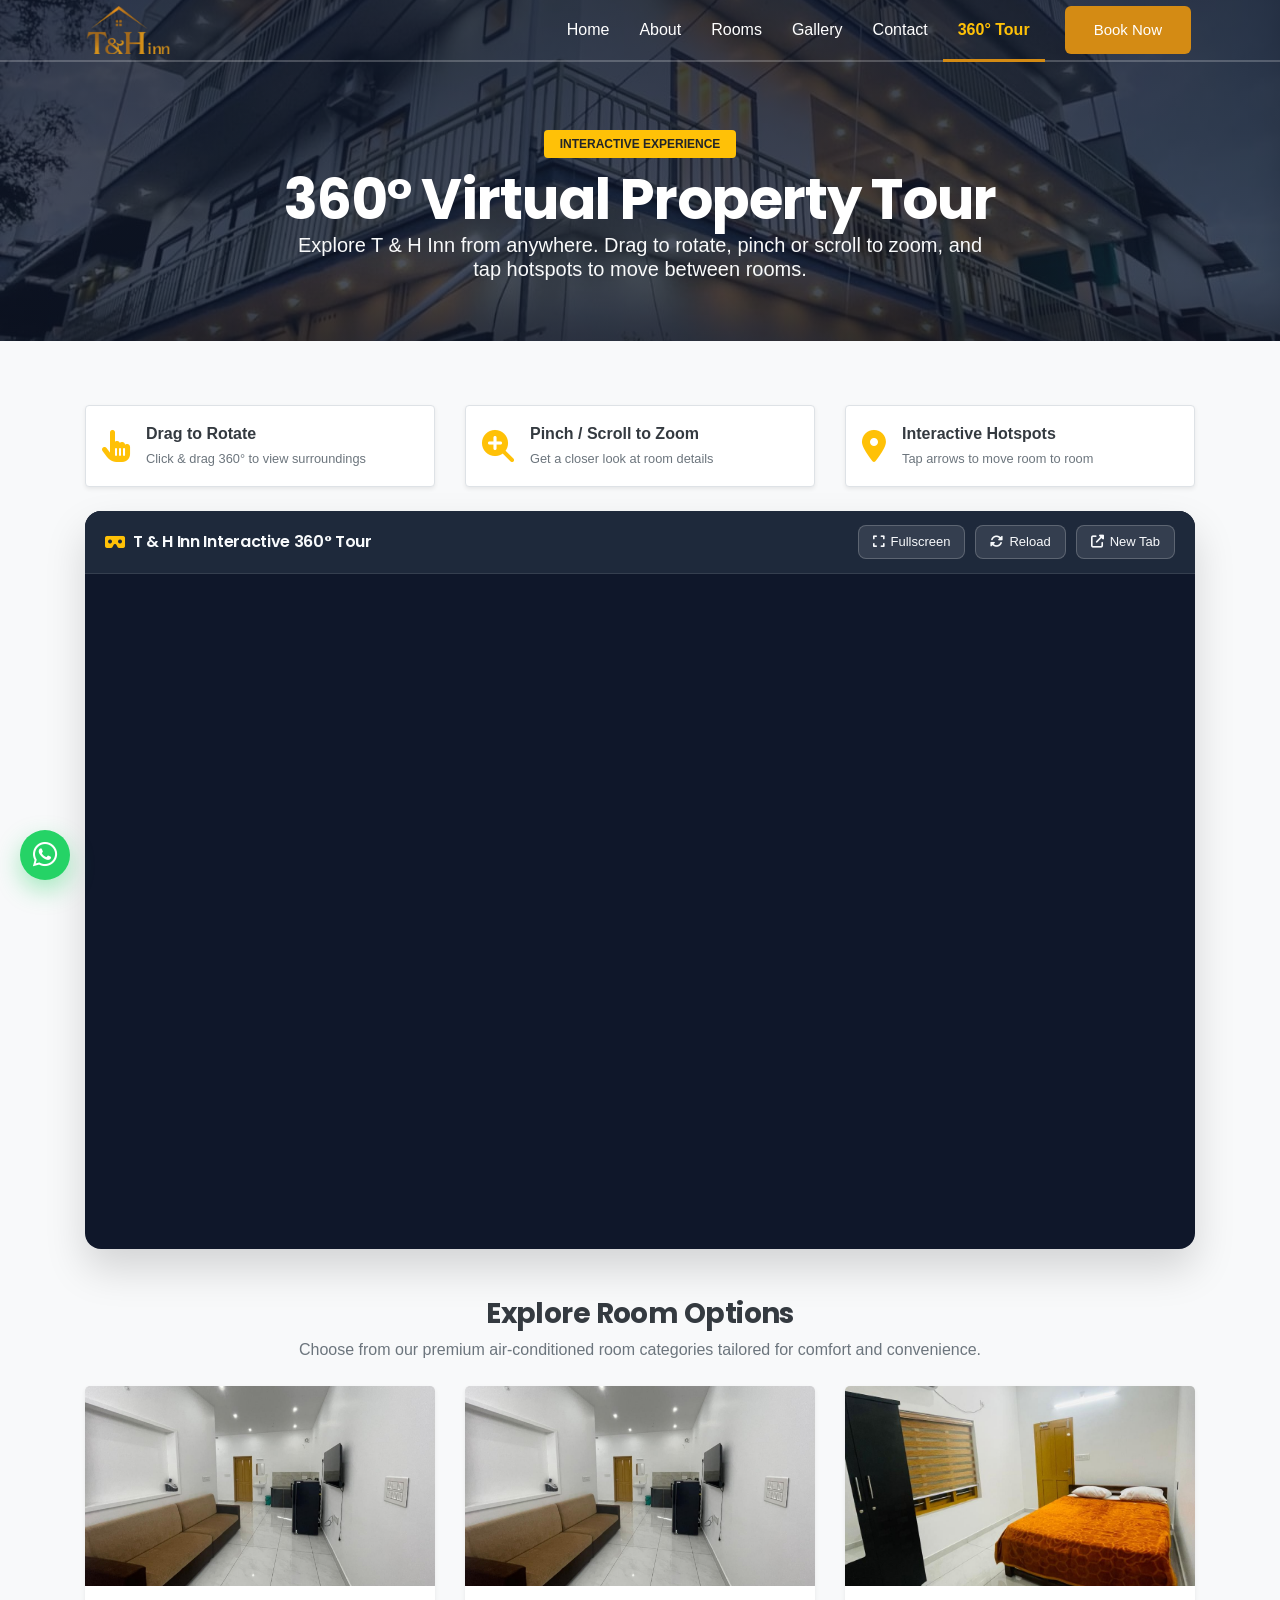
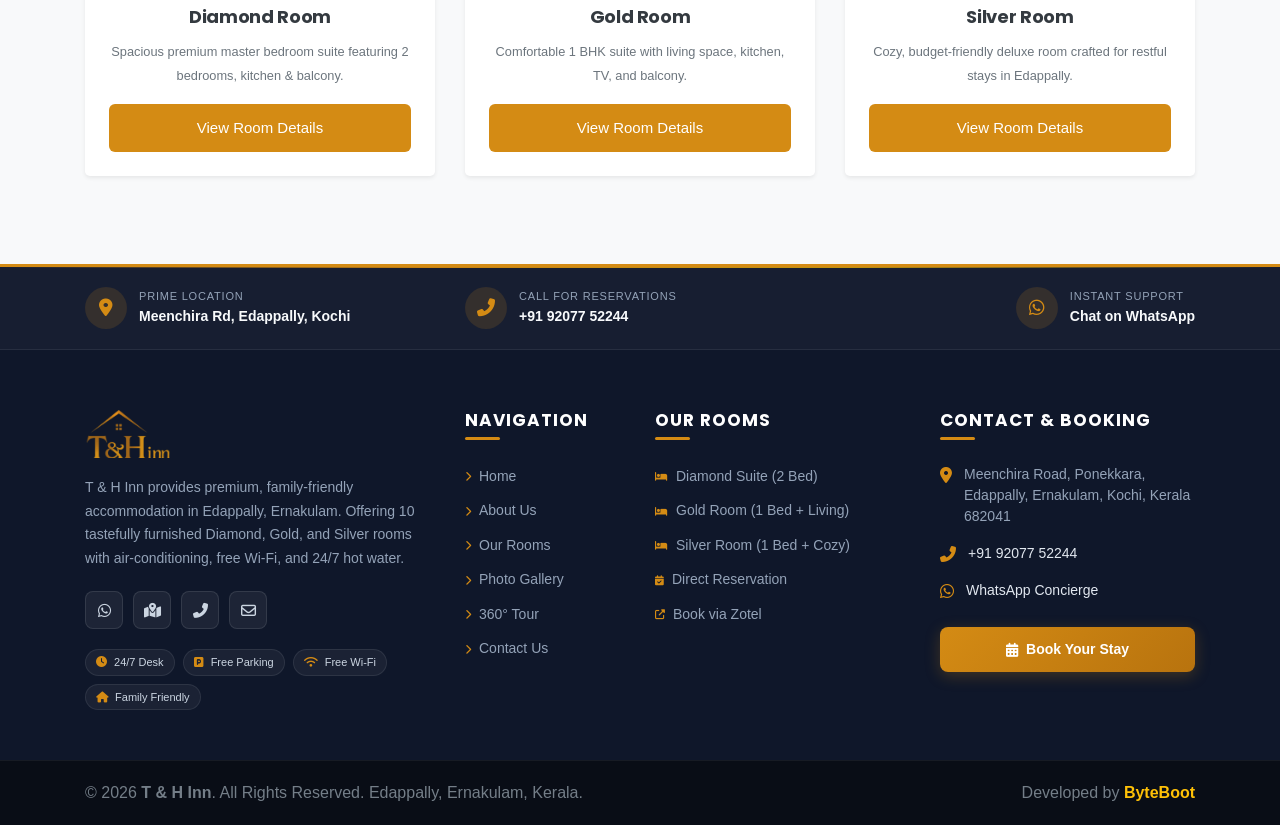
==== commit 44d29e86: "footer" ====
--- a/360-view.html
+++ b/360-view.html
@@ -170,38 +170,136 @@
         </div>
     </section>
 
-    <!-- Footer -->
-    <section id="footer" class="footer_area bg-dark text-white">
-        <div class="footer_widget pt-80 pb-80">
+    <!--====== FOOTER PART START ======-->
+    <footer id="footer" class="footer_area">
+        <!-- Top Contact Highlights Ribbon -->
+        <div class="footer_top_bar">
+            <div class="container">
+                <div class="row align-items-center">
+                    <div class="col-lg-4 col-md-6 mb-3 mb-lg-0">
+                        <div class="footer_top_item">
+                            <i class="fas fa-map-marker-alt"></i>
+                            <div>
+                                <span>Prime Location</span>
+                                <strong>Meenchira Rd, Edappally, Kochi</strong>
+                            </div>
+                        </div>
+                    </div>
+                    <div class="col-lg-4 col-md-6 mb-3 mb-lg-0">
+                        <a href="tel:+919207752244" class="footer_top_item text-decoration-none">
+                            <i class="fas fa-phone-alt"></i>
+                            <div>
+                                <span>Call For Reservations</span>
+                                <strong>+91 92077 52244</strong>
+                            </div>
+                        </a>
+                    </div>
+                    <div class="col-lg-4 col-md-12 text-lg-right">
+                        <a href="https://wa.me/919207752244" target="_blank" rel="noopener" class="footer_top_item d-inline-flex text-decoration-none">
+                            <i class="fab fa-whatsapp"></i>
+                            <div class="text-left">
+                                <span>Instant Support</span>
+                                <strong>Chat on WhatsApp</strong>
+                            </div>
+                        </a>
+                    </div>
+                </div>
+            </div>
+        </div>
+
+        <!-- Main Footer Columns -->
+        <div class="footer_widget">
             <div class="container">
                 <div class="row">
-                    <div class="col-lg-4 col-md-6">
-                        <a href="index.html"><img src="assets/images/logo.png" alt="T & H Inn Logo" style="max-height: 50px;"></a>
-                        <p class="text-muted mt-3">T & H Inn offers 10 comfortable rooms in Edappally, Ernakulam.</p>
-                    </div>
-                    <div class="col-lg-4 col-md-6">
-                        <h4 class="footer_title text-white mb-3">Quick Navigation</h4>
-                        <ul class="link list-unstyled">
-                            <li><a href="index.html">Home</a></li>
-                            <li><a href="about.html">About Property</a></li>
-                            <li><a href="rooms.html">Rooms Catalog</a></li>
-                            <li><a href="gallery.html">Photo Gallery</a></li>
-                            <li><a href="360-view.html">360° Virtual Tour</a></li>
-                            <li><a href="contact.html">Contact Us</a></li>
-                            <li><a href="booking.html">Room Booking</a></li>
+                    <!-- Brand Column -->
+                    <div class="col-lg-4 col-md-6 mb-4 mb-lg-0">
+                        <div class="footer_about">
+                            <a href="index.html">
+                                <img src="assets/images/logo.png" alt="T & H Inn Logo" style="max-height: 48px; width: auto;">
+                            </a>
+                            <p>T & H Inn provides premium, family-friendly accommodation in Edappally, Ernakulam. Offering 10 tastefully furnished Diamond, Gold, and Silver rooms with air-conditioning, free Wi-Fi, and 24/7 hot water.</p>
+
+                            <div class="footer_social_links">
+                                <a href="https://wa.me/919207752244" target="_blank" rel="noopener" class="footer_social_btn" aria-label="WhatsApp"><i class="fab fa-whatsapp"></i></a>
+                                <a href="https://maps.google.com/?q=T+%26+H+Inn+Edappally" target="_blank" rel="noopener" class="footer_social_btn" aria-label="Location Map"><i class="fas fa-map-marked-alt"></i></a>
+                                <a href="tel:+919207752244" class="footer_social_btn" aria-label="Call Us"><i class="fas fa-phone-alt"></i></a>
+                                <a href="contact.html" class="footer_social_btn" aria-label="Email Us"><i class="far fa-envelope"></i></a>
+                            </div>
+
+                            <div class="footer_trust_badges">
+                                <span class="footer_badge"><i class="fas fa-clock"></i> 24/7 Desk</span>
+                                <span class="footer_badge"><i class="fas fa-parking"></i> Free Parking</span>
+                                <span class="footer_badge"><i class="fas fa-wifi"></i> Free Wi-Fi</span>
+                                <span class="footer_badge"><i class="fas fa-home"></i> Family Friendly</span>
+                            </div>
+                        </div>
+                    </div>
+
+                    <!-- Quick Navigation -->
+                    <div class="col-lg-2 col-md-6 mb-4 mb-lg-0">
+                        <h4 class="footer_title">Navigation</h4>
+                        <ul class="footer_nav_list">
+                            <li><a href="index.html"><i class="fas fa-chevron-right"></i> Home</a></li>
+                            <li><a href="about.html"><i class="fas fa-chevron-right"></i> About Us</a></li>
+                            <li><a href="rooms.html"><i class="fas fa-chevron-right"></i> Our Rooms</a></li>
+                            <li><a href="gallery.html"><i class="fas fa-chevron-right"></i> Photo Gallery</a></li>
+                            <li><a href="360-view.html"><i class="fas fa-chevron-right"></i> 360° Tour</a></li>
+                            <li><a href="contact.html"><i class="fas fa-chevron-right"></i> Contact Us</a></li>
                         </ul>
                     </div>
-                    <div class="col-lg-4 col-md-6">
-                        <h4 class="footer_title text-white mb-3">Direct Reservations</h4>
-                        <p class="text-muted">Meenchira Road, Ponekkara, Edappally, Ernakulam, Kochi, Kerala 682041</p>
-                        <p class="text-warning font-weight-bold mb-2"><i class="fas fa-phone-alt"></i> +91 92077 52244</p>
-                        <a href="booking.html" class="main-btn mt-2">Book Room Now</a>
-                    </div>
-                </div>
-            </div>
-            <p class="text-center text-muted small mt-5 mb-0">&copy; 2026 T & H Inn. All Rights Reserved.</p>
-        </div>
-    </section>
+
+                    <!-- Room Types -->
+                    <div class="col-lg-3 col-md-6 mb-4 mb-lg-0">
+                        <h4 class="footer_title">Our Rooms</h4>
+                        <ul class="footer_nav_list">
+                            <li><a href="room-diamond.html"><i class="fas fa-bed"></i> Diamond Suite (2 Bed)</a></li>
+                            <li><a href="room-gold.html"><i class="fas fa-bed"></i> Gold Room (1 Bed + Living)</a></li>
+                            <li><a href="room-silver.html"><i class="fas fa-bed"></i> Silver Room (1 Bed + Cozy)</a></li>
+                            <li><a href="booking.html"><i class="fas fa-calendar-check"></i> Direct Reservation</a></li>
+                            <li><a href="https://www.zotel.ai/hotels/t-hin" target="_blank" rel="noopener"><i class="fas fa-external-link-alt"></i> Book via Zotel</a></li>
+                        </ul>
+                    </div>
+
+                    <!-- Location & Contact -->
+                    <div class="col-lg-3 col-md-6">
+                        <h4 class="footer_title">Contact & Booking</h4>
+                        <ul class="footer_contact_info">
+                            <li>
+                                <i class="fas fa-map-marker-alt"></i>
+                                <span>Meenchira Road, Ponekkara, Edappally, Ernakulam, Kochi, Kerala 682041</span>
+                            </li>
+                            <li>
+                                <i class="fas fa-phone-alt"></i>
+                                <a href="tel:+919207752244">+91 92077 52244</a>
+                            </li>
+                            <li>
+                                <i class="fab fa-whatsapp"></i>
+                                <a href="https://wa.me/919207752244" target="_blank" rel="noopener">WhatsApp Concierge</a>
+                            </li>
+                        </ul>
+
+                        <a href="booking.html" class="footer_btn_cta">
+                            <i class="fas fa-calendar-alt"></i> Book Your Stay
+                        </a>
+                    </div>
+                </div>
+            </div>
+        </div>
+
+        <!-- Bottom Copyright -->
+        <div class="footer_bottom">
+            <div class="container">
+                <div class="row align-items-center">
+                    <div class="col-md-6 text-center text-md-left">
+                        <p class="mb-0">&copy; 2026 <strong>T & H Inn</strong>. All Rights Reserved. Edappally, Ernakulam, Kerala.</p>
+                    </div>
+                    <div class="col-md-6 text-center text-md-right mt-2 mt-md-0">
+                        <p class="mb-0">Developed by <strong class="text-warning">ByteBoot</strong></p>
+                    </div>
+                </div>
+            </div>
+        </div>
+    </footer>
 
     <a href="https://wa.me/919207752244" target="_blank" rel="noopener" class="whatsapp_float"><i class="fab fa-whatsapp"></i></a>
     <a href="#" class="back-to-top"><i class="lni lni-chevron-up"></i></a>
--- a/assets/css/style.css
+++ b/assets/css/style.css
@@ -1624,18 +1624,19 @@
 }
 
 .single_form {
-  margin-top: 30px;
+  margin-top: 15px;
 }
 
 .single_form input,
 .single_form textarea {
   width: 100%;
-  height: 60px;
-  padding: 0 25px;
-  border: 2px solid #DBDBDB;
-  border-radius: 50px;
+  height: 44px;
+  padding: 0 18px;
+  font-size: 14px;
+  border: 1.5px solid #DBDBDB;
+  border-radius: 22px;
   background-color: #fff;
-  color: #747E88;
+  color: #495057;
   -webkit-transition: all 0.3s ease-out 0s;
   transition: all 0.3s ease-out 0s;
 }
@@ -1643,59 +1644,66 @@
 .single_form input::-webkit-input-placeholder,
 .single_form textarea::-webkit-input-placeholder {
   opacity: 1;
-  color: #DBDBDB;
+  color: #999;
 }
 
 .single_form input:-ms-input-placeholder,
 .single_form textarea:-ms-input-placeholder {
   opacity: 1;
-  color: #DBDBDB;
+  color: #999;
 }
 
 .single_form input::-ms-input-placeholder,
 .single_form textarea::-ms-input-placeholder {
   opacity: 1;
-  color: #DBDBDB;
+  color: #999;
 }
 
 .single_form input::placeholder,
 .single_form textarea::placeholder {
   opacity: 1;
-  color: #DBDBDB;
+  color: #999;
 }
 
 .single_form input::-moz-placeholder,
 .single_form textarea::-moz-placeholder {
   opacity: 1;
-  color: #DBDBDB;
-}
-
-.single_form input::-moz-placeholder,
-.single_form textarea::-moz-placeholder {
-  opacity: 1;
-  color: #DBDBDB;
-}
-
-.single_form input::-webkit-input-placeholder,
-.single_form textarea::-webkit-input-placeholder {
-  opacity: 1;
-  color: #DBDBDB;
+  color: #999;
 }
 
 .single_form input:focus,
 .single_form textarea:focus {
   border-color: #D48B14;
+  outline: none;
+  box-shadow: 0 0 0 0.2rem rgba(212, 139, 20, 0.15);
 }
 
 .single_form textarea {
-  height: 230px;
-  padding-top: 15px;
-  border-radius: 25px;
+  height: 105px;
+  padding-top: 10px;
+  padding-bottom: 10px;
+  border-radius: 14px;
   resize: none;
 }
 
 .single_form .main-btn {
   border-radius: 50px;
+  padding: 0 28px;
+  height: 44px;
+  line-height: 44px;
+  font-size: 14px;
+}
+
+.contact_map_box {
+  overflow: hidden;
+  border-radius: 12px;
+  border: 1px solid #e2e8f0;
+}
+.contact_map_box iframe {
+  width: 100%;
+  height: 240px;
+  border: 0;
+  display: block;
 }
 
 .single_form .main-btn:hover {
@@ -1747,115 +1755,285 @@
 /*===========================
         11.FOOTER css 
 ===========================*/
+/*===========================
+        11. FOOTER css (PROFESSIONAL LUXURY STYLE)
+===========================*/
 .footer_area {
-  background-color: #38424D;
+  background: #0f172a;
+  color: #cbd5e1;
+  position: relative;
+  font-size: 15px;
+  border-top: 3px solid #D48B14;
+  overflow: hidden;
+}
+
+.footer_area::before {
+  content: '';
+  position: absolute;
+  top: 0;
+  left: 0;
+  right: 0;
+  height: 1px;
+  background: linear-gradient(90deg, transparent, #f59e0b, #eab308, transparent);
+  opacity: 0.8;
+}
+
+.footer_top_bar {
+  background: rgba(255, 255, 255, 0.03);
+  border-bottom: 1px solid rgba(255, 255, 255, 0.07);
+  padding: 20px 0;
+}
+
+.footer_top_item {
+  display: flex;
+  align-items: center;
+  gap: 12px;
+  color: #e2e8f0;
+}
+
+.footer_top_item i {
+  width: 42px;
+  height: 42px;
+  border-radius: 50%;
+  background: rgba(212, 139, 20, 0.15);
+  color: #D48B14;
+  display: flex;
+  align-items: center;
+  justify-content: center;
+  font-size: 18px;
+  flex-shrink: 0;
+  transition: all 0.3s ease;
+}
+
+.footer_top_item:hover i {
+  background: #D48B14;
+  color: #fff;
+  transform: translateY(-2px);
+  box-shadow: 0 4px 12px rgba(212, 139, 20, 0.3);
+}
+
+.footer_top_item div span {
+  display: block;
+  font-size: 11px;
+  text-transform: uppercase;
+  letter-spacing: 0.8px;
+  color: #94a3b8;
+}
+
+.footer_top_item div strong {
+  font-size: 14px;
+  color: #f8fafc;
+}
+
+.footer_widget {
+  padding-top: 60px;
+  padding-bottom: 50px;
+}
+
+.footer_title {
+  font-size: 17px;
+  font-weight: 700;
+  color: #ffffff !important;
+  text-transform: uppercase;
+  letter-spacing: 1px;
+  margin-bottom: 24px;
+  position: relative;
+  padding-bottom: 10px;
+}
+
+.footer_title::after {
+  content: '';
+  position: absolute;
+  left: 0;
+  bottom: 0;
+  width: 35px;
+  height: 3px;
+  background: #D48B14;
+  border-radius: 2px;
 }
 
 .footer_about p {
-  color: #fff;
-  margin-top: 25px;
-}
-
-.footer_about .social li {
-  display: inline-block;
-  margin-top: 35px;
-}
-
-.footer_about .social li + li {
-  margin-left: 15px;
-}
-
-.footer_about .social li a {
-  width: 35px;
-  height: 35px;
-  line-height: 35px;
-  text-align: center;
-  font-size: 18px;
-  color: #fff;
-  border-radius: 5px;
-}
-
-.footer_about .social li .social_1 {
-  background-color: #4977D9;
-}
-
-.footer_about .social li .social_2 {
-  background-color: #55ACEE;
-}
-
-.footer_about .social li .social_3 {
-  background-color: #E4405F;
-}
-
-.footer_about .social li .social_4 {
-  background-color: #0077B5;
-}
-
-.footer_title {
-  font-size: 24px;
+  color: #94a3b8 !important;
+  line-height: 1.7;
+  margin-top: 18px;
+  font-size: 14px;
+}
+
+.footer_social_links {
+  display: flex;
+  gap: 10px;
+  margin-top: 20px;
+}
+
+.footer_social_btn {
+  width: 38px;
+  height: 38px;
+  border-radius: 8px;
+  background: rgba(255, 255, 255, 0.06);
+  border: 1px solid rgba(255, 255, 255, 0.1);
+  color: #cbd5e1;
+  display: flex;
+  align-items: center;
+  justify-content: center;
+  font-size: 15px;
+  transition: all 0.3s ease;
+  text-decoration: none !important;
+}
+
+.footer_social_btn:hover {
+  background: #D48B14;
+  color: #fff !important;
+  border-color: #D48B14;
+  transform: translateY(-3px);
+  box-shadow: 0 4px 12px rgba(212, 139, 20, 0.3);
+}
+
+.footer_trust_badges {
+  display: flex;
+  flex-wrap: wrap;
+  gap: 8px;
+  margin-top: 20px;
+}
+
+.footer_badge {
+  font-size: 11px;
+  padding: 4px 10px;
+  border-radius: 20px;
+  background: rgba(255, 255, 255, 0.05);
+  border: 1px solid rgba(255, 255, 255, 0.08);
+  color: #cbd5e1;
   font-weight: 500;
-  color: #fff;
+}
+
+.footer_badge i {
+  color: #D48B14;
+  margin-right: 4px;
+}
+
+.footer_nav_list {
+  list-style: none;
+  padding: 0;
+  margin: 0;
+}
+
+.footer_nav_list li {
+  margin-bottom: 12px;
+}
+
+.footer_nav_list li a {
+  color: #94a3b8;
+  text-decoration: none;
+  font-size: 14px;
+  transition: all 0.25s ease;
+  display: inline-flex;
+  align-items: center;
+}
+
+.footer_nav_list li a i {
+  font-size: 10px;
+  margin-right: 8px;
+  color: #D48B14;
+  transition: transform 0.25s ease;
+}
+
+.footer_nav_list li a:hover {
+  color: #f8fafc;
+  transform: translateX(4px);
+}
+
+.footer_nav_list li a:hover i {
+  transform: translateX(2px);
+  color: #f59e0b;
+}
+
+.footer_contact_info {
+  list-style: none;
+  padding: 0;
+  margin: 0;
+}
+
+.footer_contact_info li {
+  display: flex;
+  gap: 12px;
+  margin-bottom: 16px;
+  color: #94a3b8;
+  font-size: 14px;
+  line-height: 1.5;
+}
+
+.footer_contact_info li i {
+  color: #D48B14;
+  font-size: 16px;
+  margin-top: 3px;
+  flex-shrink: 0;
+}
+
+.footer_contact_info li a {
+  color: #e2e8f0;
+  text-decoration: none;
+  transition: color 0.2s ease;
+}
+
+.footer_contact_info li a:hover {
+  color: #D48B14;
+}
+
+.footer_btn_cta {
+  display: inline-flex;
+  align-items: center;
+  justify-content: center;
+  gap: 8px;
+  background: linear-gradient(135deg, #D48B14 0%, #b8730e 100%);
+  color: #fff !important;
+  font-weight: 600;
+  font-size: 14px;
+  padding: 12px 24px;
+  border-radius: 8px;
+  text-decoration: none !important;
+  box-shadow: 0 4px 15px rgba(212, 139, 20, 0.25);
+  transition: all 0.3s ease;
+  width: 100%;
+  margin-top: 10px;
+}
+
+.footer_btn_cta:hover {
+  background: linear-gradient(135deg, #e59719 0%, #c97f10 100%);
+  transform: translateY(-2px);
+  box-shadow: 0 6px 20px rgba(212, 139, 20, 0.4);
+}
+
+.footer_bottom {
+  background: #090d16;
+  padding: 20px 0;
+  border-top: 1px solid rgba(255, 255, 255, 0.06);
+  font-size: 13px;
+  color: #64748b;
+}
+
+.footer_bottom a {
+  color: #94a3b8;
+  text-decoration: none;
+  transition: color 0.2s ease;
+}
+
+.footer_bottom a:hover {
+  color: #D48B14;
+}
+
+.footer_bottom_links {
+  display: flex;
+  gap: 15px;
+  justify-content: flex-end;
 }
 
 @media (max-width: 767px) {
-  .footer_title {
-    font-size: 20px;
-  }
-}
-
-.footer_link {
-  width: 50%;
-}
-
-.footer_link .link {
-  padding-top: 30px;
-}
-
-.footer_link .link li {
-  margin-top: 15px;
-}
-
-.footer_link .link li a {
-  font-size: 16px;
-  color: #fff;
-  -webkit-transition: all 0.3s ease-out 0s;
-  transition: all 0.3s ease-out 0s;
-}
-
-.footer_link .link li a:hover {
-  color: #D48B14;
-}
-
-.footer_subscribe p {
-  color: #fff;
-  margin-top: 45px;
-}
-
-.footer_subscribe .subscribe_form {
-  position: relative;
-  margin-top: 30px;
-}
-
-.footer_subscribe .subscribe_form input {
-  width: 100%;
-  height: 60px;
-  border-radius: 5px;
-  padding: 0 25px;
-  border: 0;
-  color: #38424D;
-}
-
-.footer_subscribe .subscribe_form button {
-  height: 40px;
-  width: 40px;
-  border: 0;
-  font-size: 28px;
-  color: #fff;
-  background-color: #D48B14;
-  border-radius: 5px;
-  position: absolute;
-  right: 10px;
-  top: 10px;
+  .footer_bottom_links {
+    justify-content: center;
+    margin-top: 10px;
+  }
+  .footer_bottom {
+    text-align: center;
+  }
 }
 
 /*===== BACK TO TOP =====*/
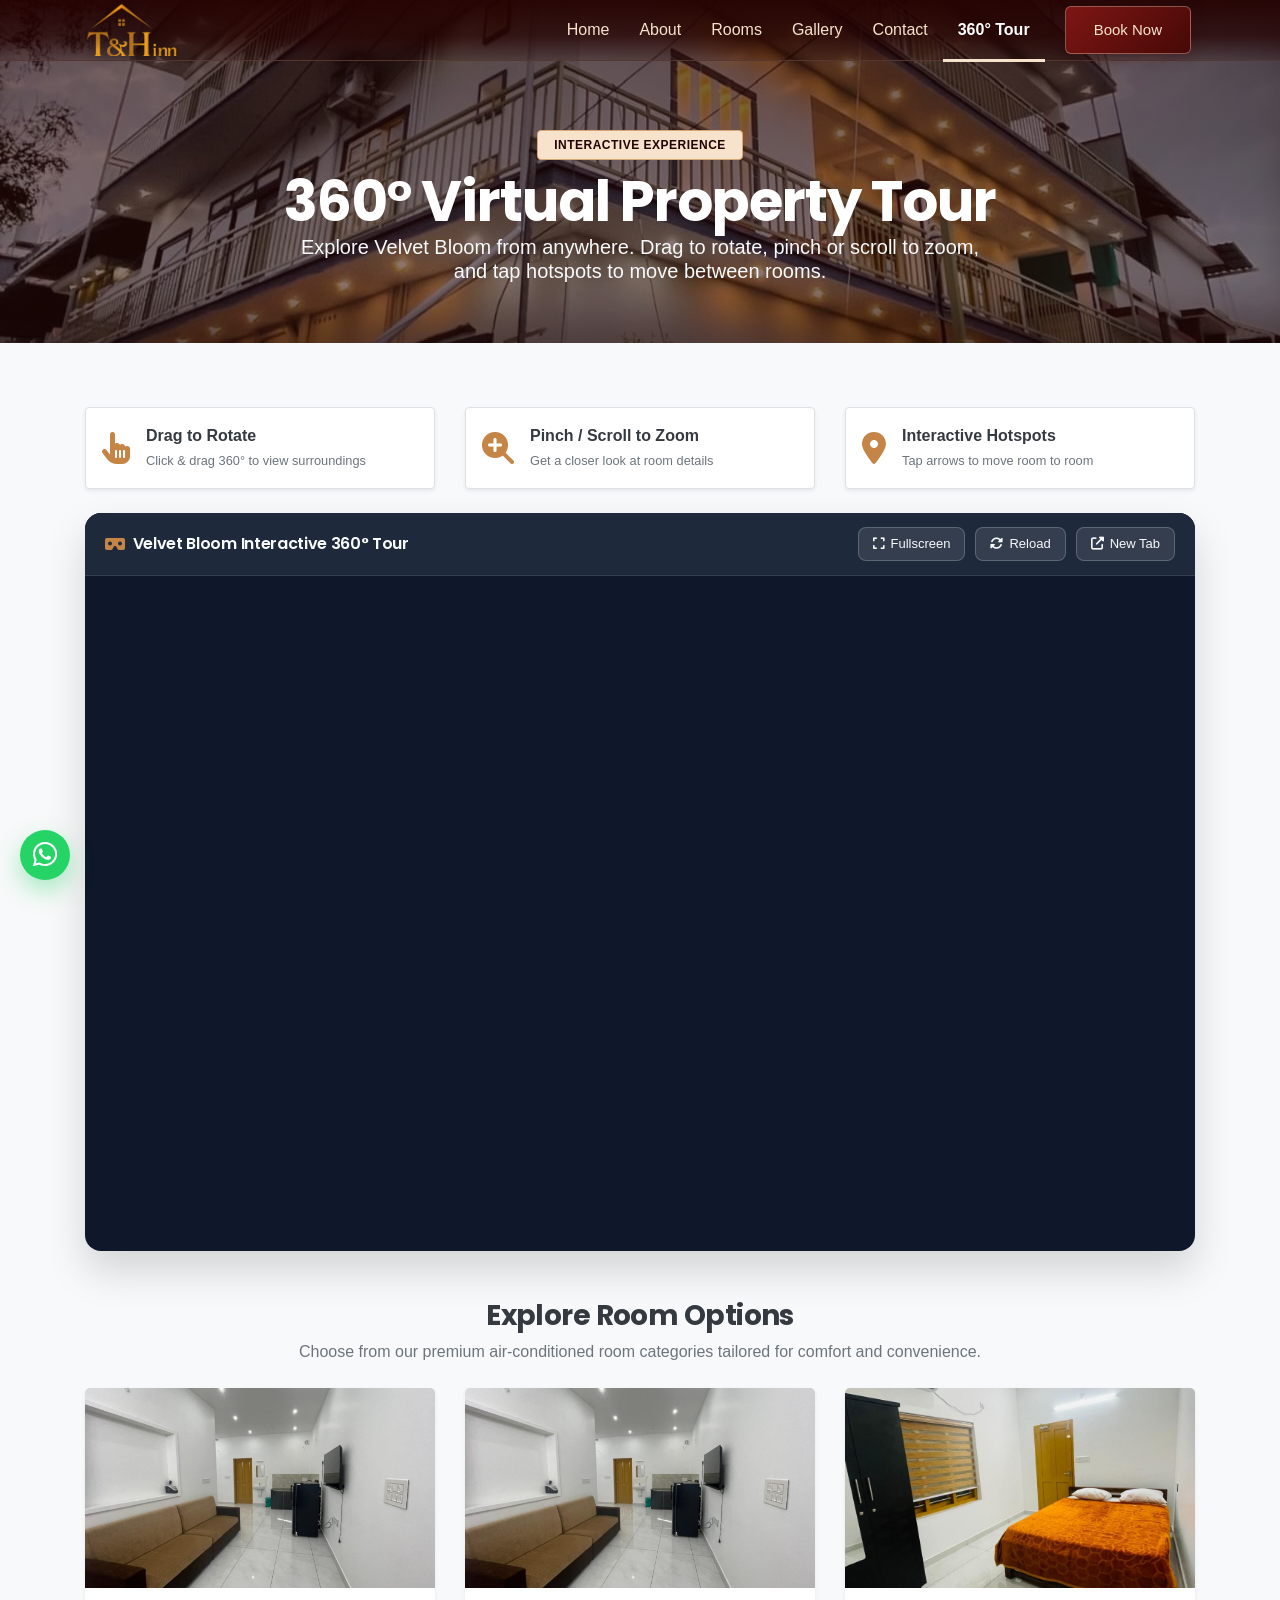
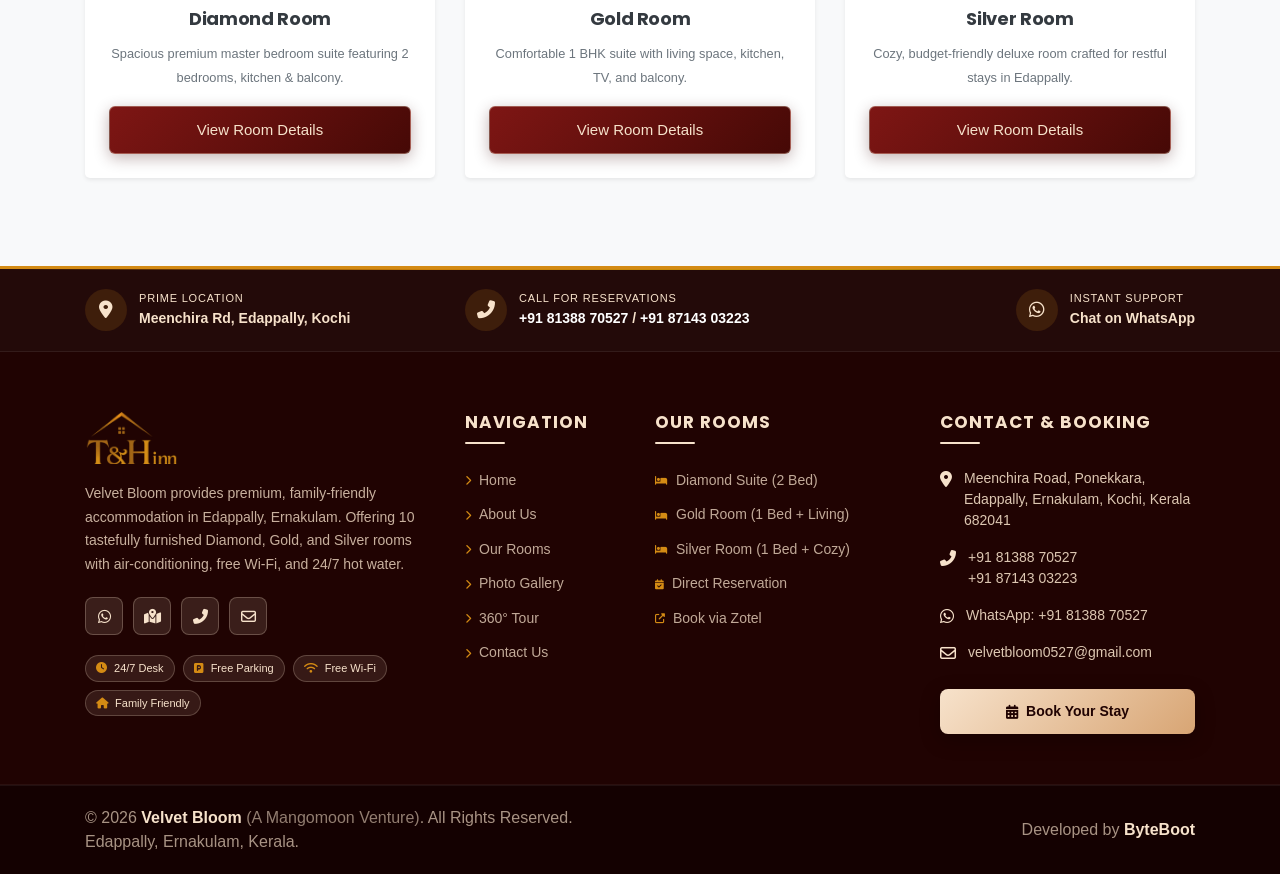
==== commit 1b40c1cd: "Rebrand to Velvet Bloom, update theme colors to logo palette, and update contact details" ====
--- a/360-view.html
+++ b/360-view.html
@@ -3,9 +3,32 @@
 
 <head>
     <meta charset="utf-8">
-    <title>360° Virtual Tour | T & H Inn | Edappally, Kochi</title>
-    <meta name="description" content="Take an interactive 360-degree virtual tour of T & H Inn rooms, living suites, and facilities in Edappally, Kochi. Explore before you book.">
+    <title>360° Virtual Tour | Velvet Bloom | Edappally, Ernakulam</title>
+    <meta name="description" content="Take an interactive 360-degree virtual tour of Velvet Bloom rooms, living suites, and facilities in Edappally, Kochi. Explore before you book.">
+    <meta name="keywords" content="360 tour Velvet Bloom, virtual tour Edappally homestay, 360 room view Kochi, Ernakulam hotel virtual tour">
     <meta name="viewport" content="width=device-width, initial-scale=1">
+    <meta name="robots" content="index, follow">
+    <meta name="author" content="Velvet Bloom">
+
+    <!--====== Open Graph / Social Media ======-->
+    <meta property="og:locale" content="en_IN">
+    <meta property="og:type" content="website">
+    <meta property="og:title" content="360° Virtual Tour | Velvet Bloom | Edappally, Ernakulam">
+    <meta property="og:description" content="Explore Velvet Bloom in 360-degree panoramic virtual view. Experience room layouts, living spaces, and facilities online.">
+    <meta property="og:site_name" content="Velvet Bloom">
+    <meta property="og:image" content="assets/images/about-main.jpg">
+
+    <!--====== Twitter Cards ======-->
+    <meta name="twitter:card" content="summary_large_image">
+    <meta name="twitter:title" content="360° Virtual Tour | Velvet Bloom Edappally">
+    <meta name="twitter:description" content="Interactive 360 degree virtual tour of Velvet Bloom homestay rooms in Edappally, Ernakulam.">
+    <meta name="twitter:image" content="assets/images/about-main.jpg">
+
+    <!--====== Geographic Meta ======-->
+    <meta name="geo.region" content="IN-KL">
+    <meta name="geo.placename" content="Edappally, Kochi, Ernakulam, Kerala">
+    <meta name="geo.position" content="10.0261;76.3125">
+    <meta name="ICBM" content="10.0261, 76.3125">
 
     <link rel="shortcut icon" href="assets/images/favicon.png" type="image/png">
     <link rel="stylesheet" href="assets/css/animate.css">
@@ -15,6 +38,16 @@
     <link rel="stylesheet" href="assets/css/bootstrap.4.5.2.min.css">
     <link rel="stylesheet" href="assets/css/default.css">
     <link rel="stylesheet" href="assets/css/style.css">
+
+    <!--====== JSON-LD Structured Data Schema ======-->
+    <script type="application/ld+json">
+    {
+      "@context": "https://schema.org",
+      "@type": "WebPage",
+      "name": "Velvet Bloom 360 Virtual Tour",
+      "description": "Panoramic 360 degree virtual tour experience for Velvet Bloom in Edappally, Ernakulam."
+    }
+    </script>
 </head>
 
 <body>
@@ -26,7 +59,7 @@
                     <div class="col-lg-12">
                         <nav class="navbar navbar-expand-lg">
                             <a class="navbar-brand" href="index.html">
-                                <img src="assets/images/logo.png" alt="T & H Inn Logo" style="max-height: 48px; width: auto;">
+                                <img src="assets/images/logo.png" alt="Velvet Bloom Logo" style="max-height: 52px; width: auto;">
                             </a>
                             <button class="navbar-toggler" type="button" data-toggle="collapse" data-target="#navbarSupportedContent">
                                 <span class="toggler-icon"></span>
@@ -59,7 +92,7 @@
         <div class="container text-center">
             <span class="badge badge-warning px-3 py-2 text-uppercase mb-2 font-weight-bold">Interactive Experience</span>
             <h1 class="text-white font-weight-bold display-4">360° Virtual Property Tour</h1>
-            <p class="lead text-light max-w-700 mx-auto">Explore T & H Inn from anywhere. Drag to rotate, pinch or scroll to zoom, and tap hotspots to move between rooms.</p>
+            <p class="lead text-light max-w-700 mx-auto">Explore Velvet Bloom from anywhere. Drag to rotate, pinch or scroll to zoom, and tap hotspots to move between rooms.</p>
         </div>
     </section>
 
@@ -102,7 +135,7 @@
             <div class="tour_360_wrapper" id="tour360Wrapper">
                 <div class="tour_360_header">
                     <h2 class="tour_360_title">
-                        <i class="fas fa-vr-cardboard text-warning"></i> T & H Inn Interactive 360° Tour
+                        <i class="fas fa-vr-cardboard text-warning"></i> Velvet Bloom Interactive 360° Tour
                     </h2>
                     <div class="tour_360_controls">
                         <button type="button" class="tour_360_btn" id="toggleFullscreenBtn" title="Toggle Fullscreen">
@@ -122,7 +155,7 @@
                         id="tour360Iframe"
                         class="tour_360_iframe"
                         src="https://elzonex360.com/360/thinn3/" 
-                        title="T & H Inn 360 Degree Virtual Tour"
+                        title="Velvet Bloom 360 Degree Virtual Tour"
                         allowfullscreen="true"
                         allow="accelerometer; autoplay; clipboard-write; encrypted-media; gyroscope; picture-in-picture; web-share">
                     </iframe>
@@ -186,16 +219,16 @@
                         </div>
                     </div>
                     <div class="col-lg-4 col-md-6 mb-3 mb-lg-0">
-                        <a href="tel:+919207752244" class="footer_top_item text-decoration-none">
+                        <div class="footer_top_item text-decoration-none">
                             <i class="fas fa-phone-alt"></i>
                             <div>
                                 <span>Call For Reservations</span>
-                                <strong>+91 92077 52244</strong>
-                            </div>
-                        </a>
+                                <strong><a href="tel:+918138870527" class="text-white">+91 81388 70527</a> / <a href="tel:+918714303223" class="text-white">+91 87143 03223</a></strong>
+                            </div>
+                        </div>
                     </div>
                     <div class="col-lg-4 col-md-12 text-lg-right">
-                        <a href="https://wa.me/919207752244" target="_blank" rel="noopener" class="footer_top_item d-inline-flex text-decoration-none">
+                        <a href="https://wa.me/918138870527" target="_blank" rel="noopener" class="footer_top_item d-inline-flex text-decoration-none">
                             <i class="fab fa-whatsapp"></i>
                             <div class="text-left">
                                 <span>Instant Support</span>
@@ -215,15 +248,15 @@
                     <div class="col-lg-4 col-md-6 mb-4 mb-lg-0">
                         <div class="footer_about">
                             <a href="index.html">
-                                <img src="assets/images/logo.png" alt="T & H Inn Logo" style="max-height: 48px; width: auto;">
+                                <img src="assets/images/logo.png" alt="Velvet Bloom Logo" style="max-height: 52px; width: auto;">
                             </a>
-                            <p>T & H Inn provides premium, family-friendly accommodation in Edappally, Ernakulam. Offering 10 tastefully furnished Diamond, Gold, and Silver rooms with air-conditioning, free Wi-Fi, and 24/7 hot water.</p>
+                            <p>Velvet Bloom provides premium, family-friendly accommodation in Edappally, Ernakulam. Offering 10 tastefully furnished Diamond, Gold, and Silver rooms with air-conditioning, free Wi-Fi, and 24/7 hot water.</p>
 
                             <div class="footer_social_links">
-                                <a href="https://wa.me/919207752244" target="_blank" rel="noopener" class="footer_social_btn" aria-label="WhatsApp"><i class="fab fa-whatsapp"></i></a>
+                                <a href="https://wa.me/918138870527" target="_blank" rel="noopener" class="footer_social_btn" aria-label="WhatsApp"><i class="fab fa-whatsapp"></i></a>
                                 <a href="https://maps.google.com/?q=T+%26+H+Inn+Edappally" target="_blank" rel="noopener" class="footer_social_btn" aria-label="Location Map"><i class="fas fa-map-marked-alt"></i></a>
-                                <a href="tel:+919207752244" class="footer_social_btn" aria-label="Call Us"><i class="fas fa-phone-alt"></i></a>
-                                <a href="contact.html" class="footer_social_btn" aria-label="Email Us"><i class="far fa-envelope"></i></a>
+                                <a href="tel:+918138870527" class="footer_social_btn" aria-label="Call Us"><i class="fas fa-phone-alt"></i></a>
+                                <a href="mailto:velvetbloom0527@gmail.com" class="footer_social_btn" aria-label="Email Us"><i class="far fa-envelope"></i></a>
                             </div>
 
                             <div class="footer_trust_badges">
@@ -270,11 +303,18 @@
                             </li>
                             <li>
                                 <i class="fas fa-phone-alt"></i>
-                                <a href="tel:+919207752244">+91 92077 52244</a>
+                                <div>
+                                    <a href="tel:+918138870527">+91 81388 70527</a><br>
+                                    <a href="tel:+918714303223">+91 87143 03223</a>
+                                </div>
                             </li>
                             <li>
                                 <i class="fab fa-whatsapp"></i>
-                                <a href="https://wa.me/919207752244" target="_blank" rel="noopener">WhatsApp Concierge</a>
+                                <a href="https://wa.me/918138870527" target="_blank" rel="noopener">WhatsApp: +91 81388 70527</a>
+                            </li>
+                            <li>
+                                <i class="far fa-envelope"></i>
+                                <a href="mailto:velvetbloom0527@gmail.com">velvetbloom0527@gmail.com</a>
                             </li>
                         </ul>
 
@@ -291,7 +331,7 @@
             <div class="container">
                 <div class="row align-items-center">
                     <div class="col-md-6 text-center text-md-left">
-                        <p class="mb-0">&copy; 2026 <strong>T & H Inn</strong>. All Rights Reserved. Edappally, Ernakulam, Kerala.</p>
+                        <p class="mb-0">&copy; 2026 <strong>Velvet Bloom</strong> <span style="opacity:0.85;">(A Mangomoon Venture)</span>. All Rights Reserved. Edappally, Ernakulam, Kerala.</p>
                     </div>
                     <div class="col-md-6 text-center text-md-right mt-2 mt-md-0">
                         <p class="mb-0">Developed by <strong class="text-warning">ByteBoot</strong></p>
@@ -301,7 +341,7 @@
         </div>
     </footer>
 
-    <a href="https://wa.me/919207752244" target="_blank" rel="noopener" class="whatsapp_float"><i class="fab fa-whatsapp"></i></a>
+    <a href="https://wa.me/918138870527" target="_blank" rel="noopener" class="whatsapp_float"><i class="fab fa-whatsapp"></i></a>
     <a href="#" class="back-to-top"><i class="lni lni-chevron-up"></i></a>
 
     <!-- JS Files -->
--- a/assets/css/style.css
+++ b/assets/css/style.css
@@ -150,15 +150,20 @@
   margin: 4px;
   -webkit-transition: all 0.3s ease-out 0s;
   transition: all 0.3s ease-out 0s;
-  background-color: #D48B14;
+  background-color: #7E1614;
+  background: linear-gradient(135deg, #7E1614 0%, #460906 100%);
+  border: 1px solid rgba(247, 226, 203, 0.35);
+  color: #F7E2CB;
+  box-shadow: 0 4px 15px rgba(53, 6, 3, 0.3);
   text-decoration: none;
 }
 
 .main-btn:hover {
-  background-color: rgba(238, 196, 30, 0.9);
-  color: #fff;
-  -webkit-box-shadow: 0px 3px 22px 0px rgba(238, 196, 30, 0.3);
-  box-shadow: 0px 3px 22px 0px rgba(238, 196, 30, 0.3);
+  background: linear-gradient(135deg, #9B1D1A 0%, #5E0D09 100%);
+  color: #FFFFFF;
+  -webkit-box-shadow: 0px 6px 22px 0px rgba(126, 22, 20, 0.45);
+  box-shadow: 0px 6px 22px 0px rgba(126, 22, 20, 0.45);
+  transform: translateY(-2px);
 }
 
 .main-btn.main-btn-2 {
@@ -465,15 +470,18 @@
   z-index: 99;
   -webkit-transition: all 0.3s ease-out 0s;
   transition: all 0.3s ease-out 0s;
-  border-bottom: 2px solid rgba(255, 255, 255, 0.21);
+  border-bottom: 1px solid rgba(247, 226, 203, 0.2);
+  background: linear-gradient(180deg, rgba(37, 3, 2, 0.95) 0%, rgba(37, 3, 2, 0.75) 60%, rgba(37, 3, 2, 0.2) 100%);
 }
 
 .sticky {
   position: fixed;
   z-index: 99;
-  background-color: #fff;
-  -webkit-box-shadow: 0px 20px 50px 0px rgba(0, 0, 0, 0.05);
-  box-shadow: 0px 20px 50px 0px rgba(0, 0, 0, 0.05);
+  background-color: #230302 !important;
+  border-bottom: 1px solid rgba(247, 226, 203, 0.25);
+  -webkit-box-shadow: 0px 10px 35px 0px rgba(0, 0, 0, 0.5);
+  box-shadow: 0px 10px 35px 0px rgba(0, 0, 0, 0.5);
+  backdrop-filter: blur(12px);
   -webkit-transition: all 0.3s ease-out 0s;
   transition: all 0.3s ease-out 0s;
 }
@@ -519,10 +527,16 @@
 }
 
 .navbar-brand img {
-  max-height: 42px;
+  max-height: 52px;
   width: auto;
   -webkit-transition: all 0.3s ease-out 0s;
   transition: all 0.3s ease-out 0s;
+  filter: drop-shadow(0 2px 8px rgba(0, 0, 0, 0.6)) brightness(1.08);
+}
+
+.navbar-brand:hover img {
+  transform: scale(1.03);
+  filter: drop-shadow(0 3px 12px rgba(247, 226, 203, 0.5)) brightness(1.15);
 }
 
 .navbar-toggler {
@@ -562,11 +576,12 @@
     top: 100%;
     left: 0;
     width: 100%;
-    background-color: #fff;
+    background-color: #230302 !important;
+    border: 1px solid rgba(247, 226, 203, 0.2);
     z-index: 9;
-    -webkit-box-shadow: 0px 15px 20px 0px rgba(0, 0, 0, 0.1);
-    box-shadow: 0px 15px 20px 0px rgba(0, 0, 0, 0.1);
-    padding: 5px 12px;
+    -webkit-box-shadow: 0px 15px 20px 0px rgba(0, 0, 0, 0.5);
+    box-shadow: 0px 15px 20px 0px rgba(0, 0, 0, 0.5);
+    padding: 12px 18px;
   }
 }
 
@@ -576,11 +591,12 @@
     top: 100%;
     left: 0;
     width: 100%;
-    background-color: #fff;
+    background-color: #230302 !important;
+    border: 1px solid rgba(247, 226, 203, 0.2);
     z-index: 9;
-    -webkit-box-shadow: 0px 15px 20px 0px rgba(0, 0, 0, 0.1);
-    box-shadow: 0px 15px 20px 0px rgba(0, 0, 0, 0.1);
-    padding: 5px 12px;
+    -webkit-box-shadow: 0px 15px 20px 0px rgba(0, 0, 0, 0.5);
+    box-shadow: 0px 15px 20px 0px rgba(0, 0, 0, 0.5);
+    padding: 12px 18px;
   }
 }
 
@@ -625,16 +641,16 @@
 @media only screen and (min-width: 768px) and (max-width: 991px) {
   .navbar-nav .nav-item a {
     display: block;
-    padding: 4px 0;
-    color: #222;
+    padding: 8px 0;
+    color: #F7E2CB !important;
   }
 }
 
 @media (max-width: 767px) {
   .navbar-nav .nav-item a {
     display: block;
-    padding: 4px 0;
-    color: #222;
+    padding: 8px 0;
+    color: #F7E2CB !important;
   }
 }
 
@@ -757,15 +773,16 @@
 }
 
 .sticky .navbar-toggler .toggler-icon {
-  background-color: #222;
+  background-color: #F7E2CB !important;
 }
 
 .sticky .navbar-nav .nav-item a {
-  color: #222;
+  color: #F7E2CB !important;
 }
 
 .sticky .navbar-nav .nav-item.active > a, .sticky .navbar-nav .nav-item:hover > a {
-  color: #D48B14;
+  color: #FFFFFF !important;
+  text-shadow: 0 0 10px rgba(247, 226, 203, 0.4);
 }
 
 /*===== SLIDER =====*/
@@ -3095,4 +3112,355 @@
   }
 }
 
+/* ===================================================================
+   VELVET BLOOM LUXURY BRANDING & THEME PALETTE
+   Theme: Deep Burgundy (#350603), Velvet Wine (#230302), Champagne Gold (#F7E2CB)
+   =================================================================== */
+
+:root {
+  --vb-wine-deep: #1c0201;
+  --vb-wine-mid: #250302;
+  --vb-burgundy: #350603;
+  --vb-crimson: #7E1614;
+  --vb-crimson-hover: #9B1D1A;
+  --vb-champagne: #F7E2CB;
+  --vb-champagne-light: #FFF5EC;
+  --vb-gold: #D89B5C;
+  --vb-gold-dark: #C58547;
+  --vb-border: rgba(247, 226, 203, 0.2);
+}
+
+/* Links & Accents */
+a { color: #C58547; }
+a:hover, a:focus { color: #D89B5C; }
+
+/* Buttons & Overrides */
+.main-btn-2, .btn-warning {
+  background: linear-gradient(135deg, #F7E2CB 0%, #D8A574 100%) !important;
+  color: #230302 !important;
+  border: 1px solid #D8A574 !important;
+  font-weight: 700 !important;
+  box-shadow: 0 4px 14px rgba(0, 0, 0, 0.15) !important;
+  transition: all 0.3s ease !important;
+}
+
+.main-btn-2:hover, .btn-warning:hover {
+  background: linear-gradient(135deg, #FFFFFF 0%, #F7E2CB 100%) !important;
+  color: #1c0201 !important;
+  transform: translateY(-2px);
+  box-shadow: 0 6px 20px rgba(247, 226, 203, 0.4) !important;
+}
+
+.badge-warning {
+  background-color: #F7E2CB !important;
+  color: #230302 !important;
+  border: 1px solid #D8A574 !important;
+  font-weight: 700 !important;
+  letter-spacing: 0.5px;
+}
+
+.text-warning {
+  color: #C58547 !important;
+}
+
+/* Header & Navbar */
+.header_navbar {
+  border-bottom: 1px solid rgba(247, 226, 203, 0.22) !important;
+}
+
+.navbar-brand img {
+  max-height: 52px !important;
+  width: auto !important;
+  filter: drop-shadow(0 2px 8px rgba(0, 0, 0, 0.7)) brightness(1.1) !important;
+}
+
+.navbar-brand:hover img {
+  transform: scale(1.03);
+  filter: drop-shadow(0 4px 14px rgba(247, 226, 203, 0.6)) brightness(1.18) !important;
+}
+
+.navbar-nav .nav-item a {
+  color: #F7E2CB;
+  font-weight: 500;
+}
+
+.navbar-nav .nav-item a::before {
+  background-color: #F7E2CB !important;
+}
+
+.navbar-nav .nav-item.active > a, 
+.navbar-nav .nav-item:hover > a {
+  color: #FFFFFF !important;
+}
+
+/* Hero & Section Banners - Pleasant, Warm & Inviting */
+.hero_slider_container {
+  background: #250403 !important;
+}
+
+.hero_overlay {
+  background: linear-gradient(
+    180deg,
+    rgba(35, 4, 3, 0.42) 0%,
+    rgba(45, 10, 8, 0.16) 35%,
+    rgba(40, 8, 6, 0.14) 65%,
+    rgba(30, 4, 3, 0.48) 100%
+  ) !important;
+}
+
+.page_heading_banner {
+  background-color: #230302;
+}
+
+.page_heading_banner::before {
+  background: linear-gradient(
+    180deg,
+    rgba(35, 4, 3, 0.65) 0%,
+    rgba(45, 8, 6, 0.50) 100%
+  ) !important;
+}
+
+.hero_welcome_badge {
+  display: inline-block;
+  background: linear-gradient(135deg, #FFF6EC 0%, #F5D5BE 100%);
+  color: #350603 !important;
+  font-weight: 700;
+  font-size: 13px;
+  letter-spacing: 1.5px;
+  text-transform: uppercase;
+  padding: 8px 22px;
+  border-radius: 30px;
+  box-shadow: 0 6px 20px rgba(0, 0, 0, 0.3);
+  border: 1.5px solid rgba(247, 226, 203, 0.9);
+  margin-bottom: 16px;
+}
+
+.hero_caption_title {
+  font-size: clamp(28px, 5.5vw, 54px) !important;
+  font-weight: 800 !important;
+  color: #ffffff !important;
+  margin-top: 8px !important;
+  margin-bottom: 14px !important;
+  text-shadow: 0 4px 20px rgba(18, 2, 2, 0.85), 0 2px 5px rgba(0, 0, 0, 0.9) !important;
+  line-height: 1.22 !important;
+}
+
+.hero_caption_subtitle {
+  font-size: clamp(15px, 2.4vw, 20px) !important;
+  font-weight: 400 !important;
+  color: #FFF7F0 !important;
+  margin-bottom: 28px !important;
+  line-height: 1.6 !important;
+  text-shadow: 0 2px 14px rgba(18, 2, 2, 0.9), 0 1px 4px rgba(0, 0, 0, 0.9) !important;
+  max-width: 720px !important;
+  margin-left: auto !important;
+  margin-right: auto !important;
+}
+
+.hero_cta_primary {
+  background: linear-gradient(135deg, #8E1B18 0%, #580E0B 100%) !important;
+  color: #FFFFFF !important;
+  border: 1.5px solid #F7E2CB !important;
+  box-shadow: 0 6px 20px rgba(0, 0, 0, 0.35) !important;
+  font-weight: 700 !important;
+}
+
+.hero_cta_primary:hover {
+  background: linear-gradient(135deg, #AB2320 0%, #6E1310 100%) !important;
+  transform: translateY(-2px);
+  box-shadow: 0 8px 25px rgba(142, 27, 24, 0.5) !important;
+}
+
+.hero_cta_secondary {
+  background: linear-gradient(135deg, #FFF5EB 0%, #F5D7C2 100%) !important;
+  color: #2D0503 !important;
+  border: 1.5px solid #F7E2CB !important;
+  font-weight: 700 !important;
+  box-shadow: 0 6px 20px rgba(0, 0, 0, 0.25) !important;
+}
+
+.hero_cta_secondary:hover {
+  background: #FFFFFF !important;
+  color: #1a0201 !important;
+  transform: translateY(-2px);
+  box-shadow: 0 8px 25px rgba(247, 226, 203, 0.5) !important;
+}
+
+.hero_slider_dot.is-active {
+  background: #F7E2CB !important;
+  box-shadow: 0 0 10px rgba(247, 226, 203, 0.6);
+}
+
+/* Booking Widget & Cards */
+.booking_field input[type="date"]:focus,
+.booking_field select:focus {
+  border-color: #7E1614 !important;
+  box-shadow: 0 0 0 3px rgba(126, 22, 20, 0.2) !important;
+}
+
+.stepper_btn:hover {
+  background: #7E1614 !important;
+  color: #FFFFFF !important;
+}
+
+.about_fact_card {
+  border-left: 4px solid #7E1614 !important;
+}
+
+.about_fact_card span {
+  color: #7E1614 !important;
+}
+
+.facility_card:hover {
+  border-color: #7E1614 !important;
+  box-shadow: 0 10px 25px rgba(53, 6, 3, 0.16) !important;
+}
+
+.facility_icon {
+  color: #7E1614 !important;
+}
+
+.room_card_item:hover {
+  border-color: #E2BC98;
+  box-shadow: 0 16px 36px rgba(53, 6, 3, 0.12);
+}
+
+.room_features_list li::before {
+  color: #7E1614 !important;
+}
+
+.btn-outline {
+  border: 1.5px solid #C58547 !important;
+  color: #C58547 !important;
+}
+
+.btn-outline:hover {
+  background: #7E1614 !important;
+  border-color: #7E1614 !important;
+  color: #FFFFFF !important;
+}
+
+.nearby_card_dist {
+  background: #FFF0E1 !important;
+  color: #7E1614 !important;
+  font-weight: 700;
+}
+
+/* Footer Theming */
+.footer_area {
+  background-color: #1c0201 !important;
+  color: rgba(247, 226, 203, 0.85);
+}
+
+.footer_top {
+  background-color: #270403 !important;
+  border-bottom: 1px solid rgba(247, 226, 203, 0.15) !important;
+  color: #F7E2CB !important;
+}
+
+.footer_top_item i {
+  color: #F7E2CB !important;
+}
+
+.footer_top_item strong, .footer_top_item span {
+  color: #F7E2CB !important;
+}
+
+.footer_widget {
+  background-color: #200302 !important;
+  color: rgba(247, 226, 203, 0.85) !important;
+  border-bottom: 1px solid rgba(255, 255, 255, 0.05);
+}
+
+.footer_widget p {
+  color: rgba(247, 226, 203, 0.78) !important;
+}
+
+.footer_title {
+  color: #F7E2CB !important;
+  font-weight: 700;
+  position: relative;
+  padding-bottom: 12px;
+}
+
+.footer_title::after {
+  content: '';
+  position: absolute;
+  bottom: 0;
+  left: 0;
+  width: 40px;
+  height: 2px;
+  background: #F7E2CB;
+}
+
+.footer_nav_list li a {
+  color: rgba(247, 226, 203, 0.75) !important;
+  transition: all 0.25s ease;
+}
+
+.footer_nav_list li a:hover {
+  color: #FFFFFF !important;
+  padding-left: 6px;
+}
+
+.footer_contact_info li span,
+.footer_contact_info li a {
+  color: rgba(247, 226, 203, 0.88) !important;
+}
+
+.footer_contact_info li i {
+  color: #F7E2CB !important;
+}
+
+.footer_social_btn {
+  background: rgba(247, 226, 203, 0.12) !important;
+  color: #F7E2CB !important;
+  border: 1px solid rgba(247, 226, 203, 0.25) !important;
+  transition: all 0.3s ease;
+}
+
+.footer_social_btn:hover {
+  background: #F7E2CB !important;
+  color: #200302 !important;
+  transform: translateY(-3px);
+  box-shadow: 0 6px 16px rgba(247, 226, 203, 0.35);
+}
+
+.footer_trust_badges .footer_badge {
+  background: rgba(247, 226, 203, 0.1) !important;
+  color: #F7E2CB !important;
+  border: 1px solid rgba(247, 226, 203, 0.22) !important;
+}
+
+.footer_btn_cta {
+  background: linear-gradient(135deg, #F7E2CB 0%, #D8A574 100%) !important;
+  color: #200302 !important;
+  font-weight: 700 !important;
+  box-shadow: 0 6px 20px rgba(0, 0, 0, 0.25) !important;
+}
+
+.footer_btn_cta:hover {
+  background: linear-gradient(135deg, #FFFFFF 0%, #F7E2CB 100%) !important;
+  color: #180201 !important;
+}
+
+.footer_bottom {
+  background-color: #140101 !important;
+  border-top: 1px solid rgba(255, 255, 255, 0.06) !important;
+}
+
+.footer_bottom p {
+  color: rgba(247, 226, 203, 0.65) !important;
+}
+
+.footer_bottom strong {
+  color: #F7E2CB !important;
+}
+
+/* Tour 360 Loader Spinner */
+.tour_360_spinner {
+  border-color: rgba(247, 226, 203, 0.2) !important;
+  border-top-color: #F7E2CB !important;
+}
+
 /*# sourceMappingURL=style.css.map */
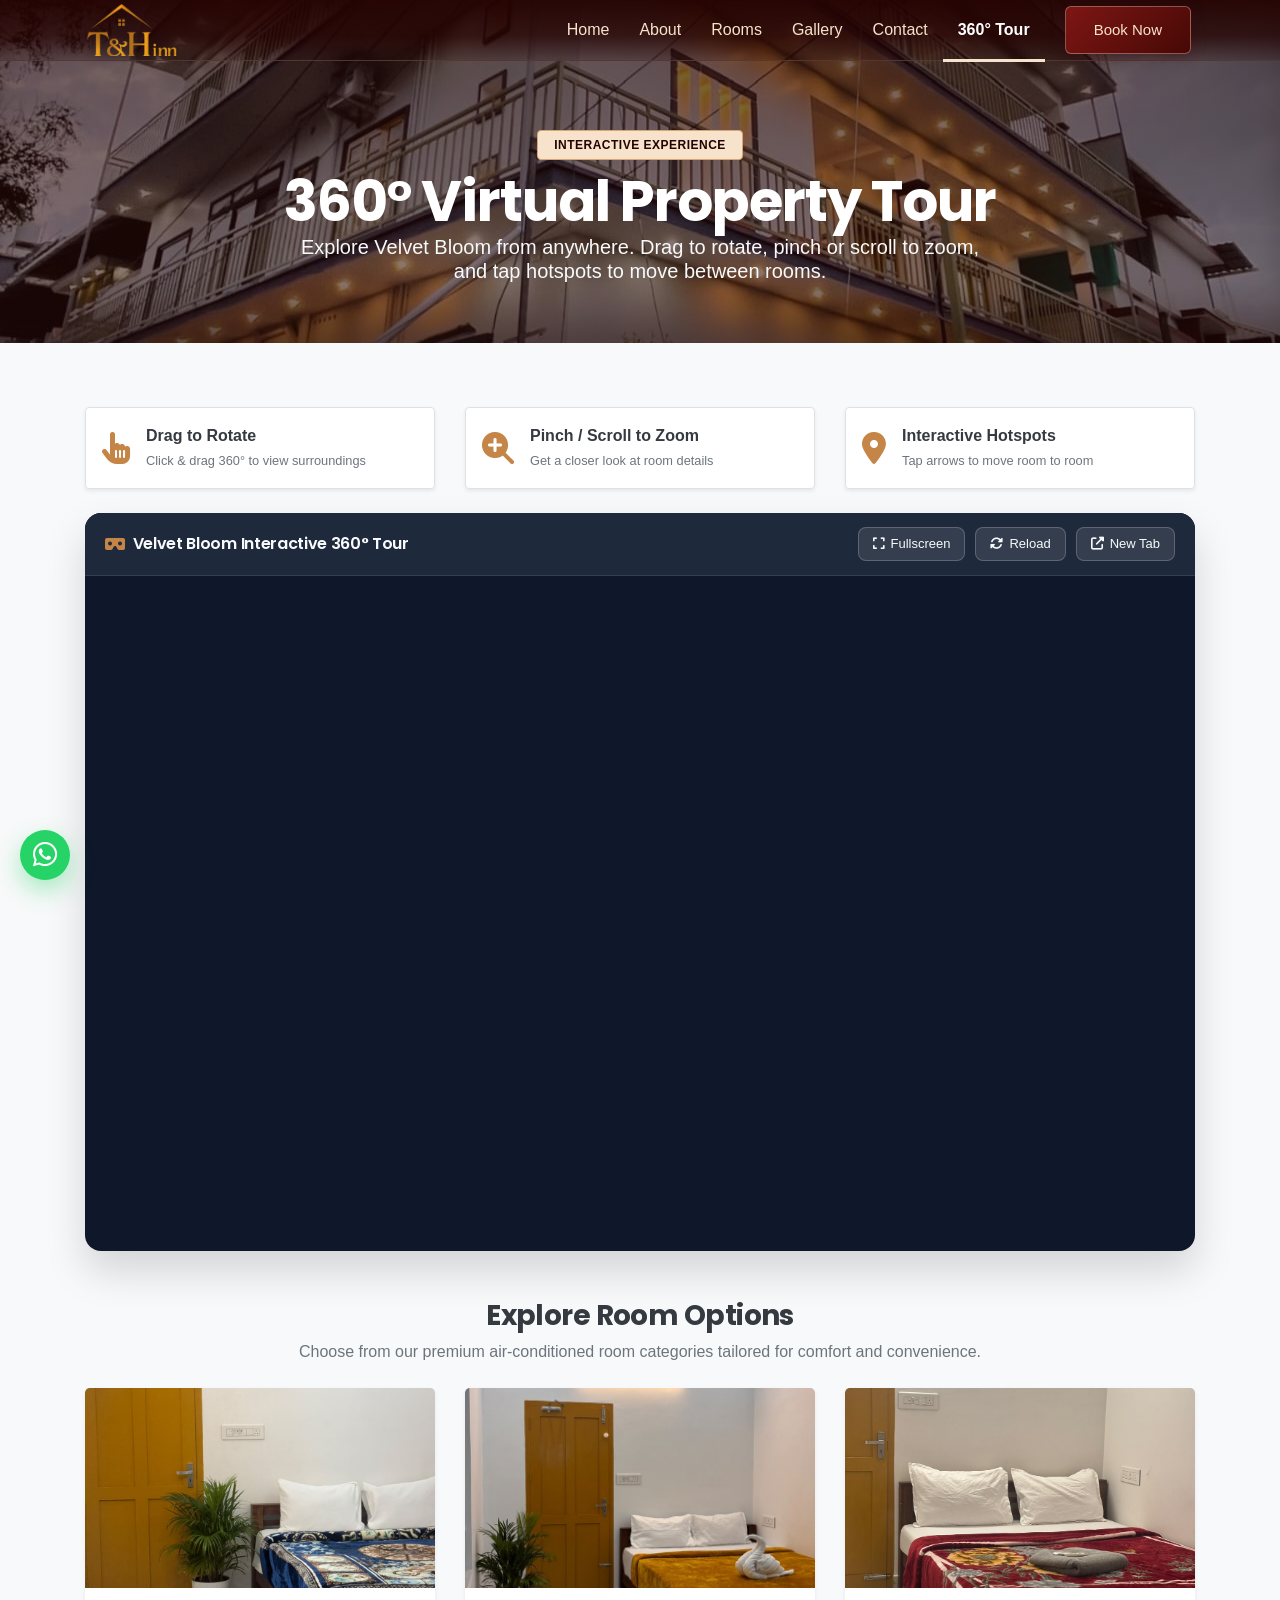
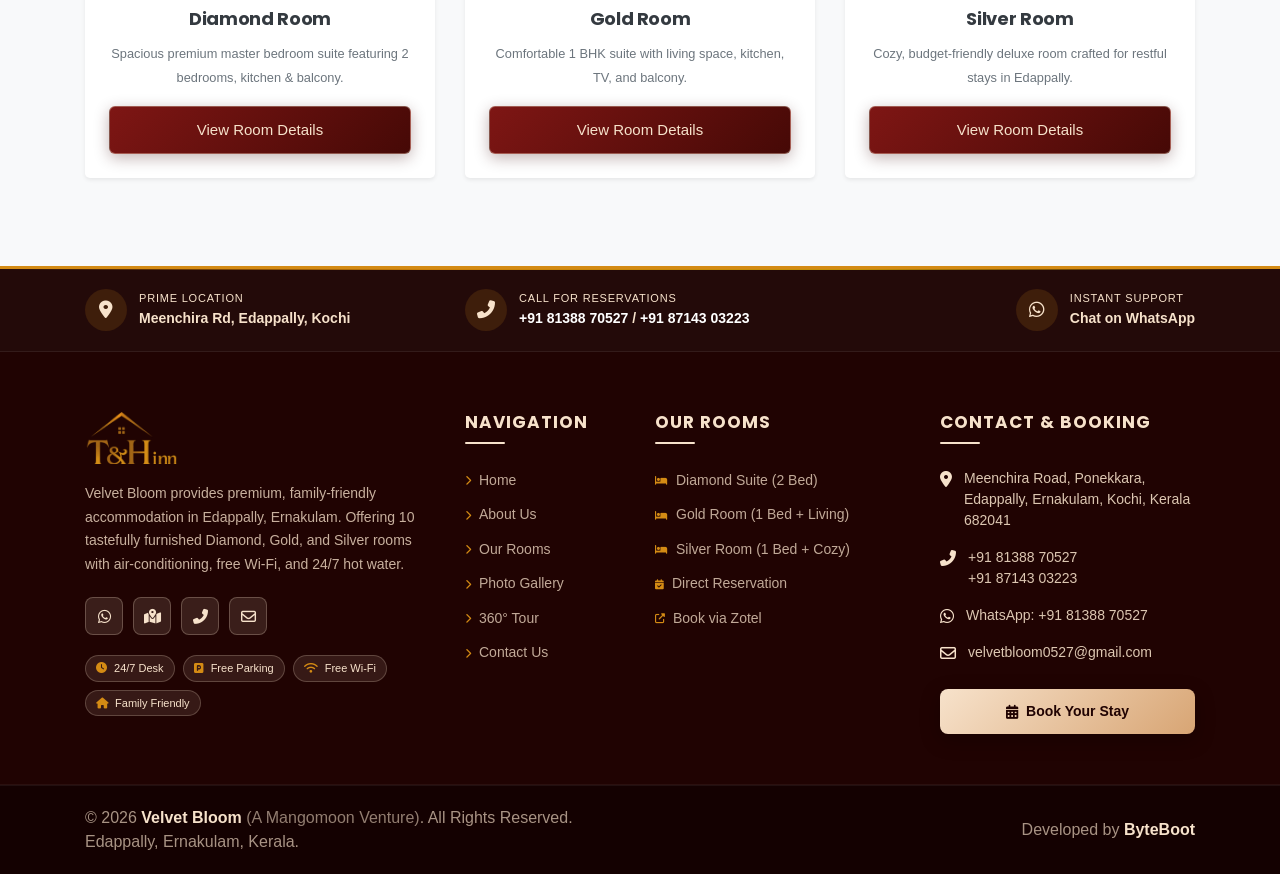
==== commit 13e37297: "Update room & gallery images with authentic photos and update map coordinates to 10.02856 N, 76.2971" ====
--- a/360-view.html
+++ b/360-view.html
@@ -27,8 +27,8 @@
     <!--====== Geographic Meta ======-->
     <meta name="geo.region" content="IN-KL">
     <meta name="geo.placename" content="Edappally, Kochi, Ernakulam, Kerala">
-    <meta name="geo.position" content="10.0261;76.3125">
-    <meta name="ICBM" content="10.0261, 76.3125">
+    <meta name="geo.position" content="10.02856;76.29713">
+    <meta name="ICBM" content="10.02856, 76.29713">
 
     <link rel="shortcut icon" href="assets/images/favicon.png" type="image/png">
     <link rel="stylesheet" href="assets/css/animate.css">
@@ -169,7 +169,7 @@
                 <div class="row">
                     <div class="col-md-4 mb-4">
                         <div class="card border-0 shadow-sm rounded-lg overflow-hidden h-100">
-                            <img src="assets/images/room-diamond-1.jpg" class="card-img-top" alt="Diamond Room" style="height: 200px; object-fit: cover;">
+                            <img src="assets/images/diamond/IMG-20261019-WA0095.jpg" class="card-img-top" alt="Diamond Room" loading="lazy" style="height: 200px; object-fit: cover;">
                             <div class="card-body d-flex flex-column">
                                 <h5 class="card-title font-weight-bold text-dark">Diamond Room</h5>
                                 <p class="card-text text-muted small flex-grow-1">Spacious premium master bedroom suite featuring 2 bedrooms, kitchen & balcony.</p>
@@ -179,7 +179,7 @@
                     </div>
                     <div class="col-md-4 mb-4">
                         <div class="card border-0 shadow-sm rounded-lg overflow-hidden h-100">
-                            <img src="assets/images/room-gold-1.jpg" class="card-img-top" alt="Gold Room" style="height: 200px; object-fit: cover;">
+                            <img src="assets/images/gold/IMG-20261019-WA0100.jpg" class="card-img-top" alt="Gold Room" loading="lazy" style="height: 200px; object-fit: cover;">
                             <div class="card-body d-flex flex-column">
                                 <h5 class="card-title font-weight-bold text-dark">Gold Room</h5>
                                 <p class="card-text text-muted small flex-grow-1">Comfortable 1 BHK suite with living space, kitchen, TV, and balcony.</p>
@@ -189,7 +189,7 @@
                     </div>
                     <div class="col-md-4 mb-4">
                         <div class="card border-0 shadow-sm rounded-lg overflow-hidden h-100">
-                            <img src="assets/images/room-silver-1.jpg" class="card-img-top" alt="Silver Room" style="height: 200px; object-fit: cover;">
+                            <img src="assets/images/silver/IMG-20261019-WA0099.jpg" class="card-img-top" alt="Silver Room" loading="lazy" style="height: 200px; object-fit: cover;">
                             <div class="card-body d-flex flex-column">
                                 <h5 class="card-title font-weight-bold text-dark">Silver Room</h5>
                                 <p class="card-text text-muted small flex-grow-1">Cozy, budget-friendly deluxe room crafted for restful stays in Edappally.</p>
@@ -254,7 +254,7 @@
 
                             <div class="footer_social_links">
                                 <a href="https://wa.me/918138870527" target="_blank" rel="noopener" class="footer_social_btn" aria-label="WhatsApp"><i class="fab fa-whatsapp"></i></a>
-                                <a href="https://maps.google.com/?q=T+%26+H+Inn+Edappally" target="_blank" rel="noopener" class="footer_social_btn" aria-label="Location Map"><i class="fas fa-map-marked-alt"></i></a>
+                                <a href="https://maps.google.com/?q=10.02856,76.29713" target="_blank" rel="noopener" class="footer_social_btn" aria-label="Location Map"><i class="fas fa-map-marked-alt"></i></a>
                                 <a href="tel:+918138870527" class="footer_social_btn" aria-label="Call Us"><i class="fas fa-phone-alt"></i></a>
                                 <a href="mailto:velvetbloom0527@gmail.com" class="footer_social_btn" aria-label="Email Us"><i class="far fa-envelope"></i></a>
                             </div>
--- a/assets/css/style.css
+++ b/assets/css/style.css
@@ -2648,6 +2648,53 @@
   transform: scale(1.08);
 }
 
+.gallery_filter_buttons {
+  display: flex;
+  flex-wrap: wrap;
+  justify-content: center;
+  gap: 10px;
+  margin-bottom: 25px;
+}
+
+.gallery_filter_btn {
+  border: 1px solid #cbd5e1;
+  background: #ffffff;
+  color: #334155;
+  padding: 8px 20px;
+  border-radius: 30px;
+  font-size: 14px;
+  font-weight: 600;
+  cursor: pointer;
+  transition: all 0.25s ease;
+  box-shadow: 0 1px 3px rgba(0, 0, 0, 0.05);
+}
+
+.gallery_filter_btn:hover,
+.gallery_filter_btn.active {
+  background: #D48B14;
+  color: #ffffff;
+  border-color: #D48B14;
+  box-shadow: 0 4px 12px rgba(212, 139, 20, 0.3);
+}
+
+.gallery_room_badge {
+  position: absolute;
+  bottom: 12px;
+  left: 12px;
+  background: rgba(15, 23, 42, 0.78);
+  backdrop-filter: blur(4px);
+  color: #ffffff;
+  font-size: 11px;
+  font-weight: 600;
+  padding: 4px 10px;
+  border-radius: 20px;
+  pointer-events: none;
+  letter-spacing: 0.5px;
+  border: 1px solid rgba(255, 255, 255, 0.25);
+  z-index: 2;
+  transition: opacity 0.3s ease;
+}
+
 /* Lightbox Modal */
 .lightbox_modal {
   position: fixed;
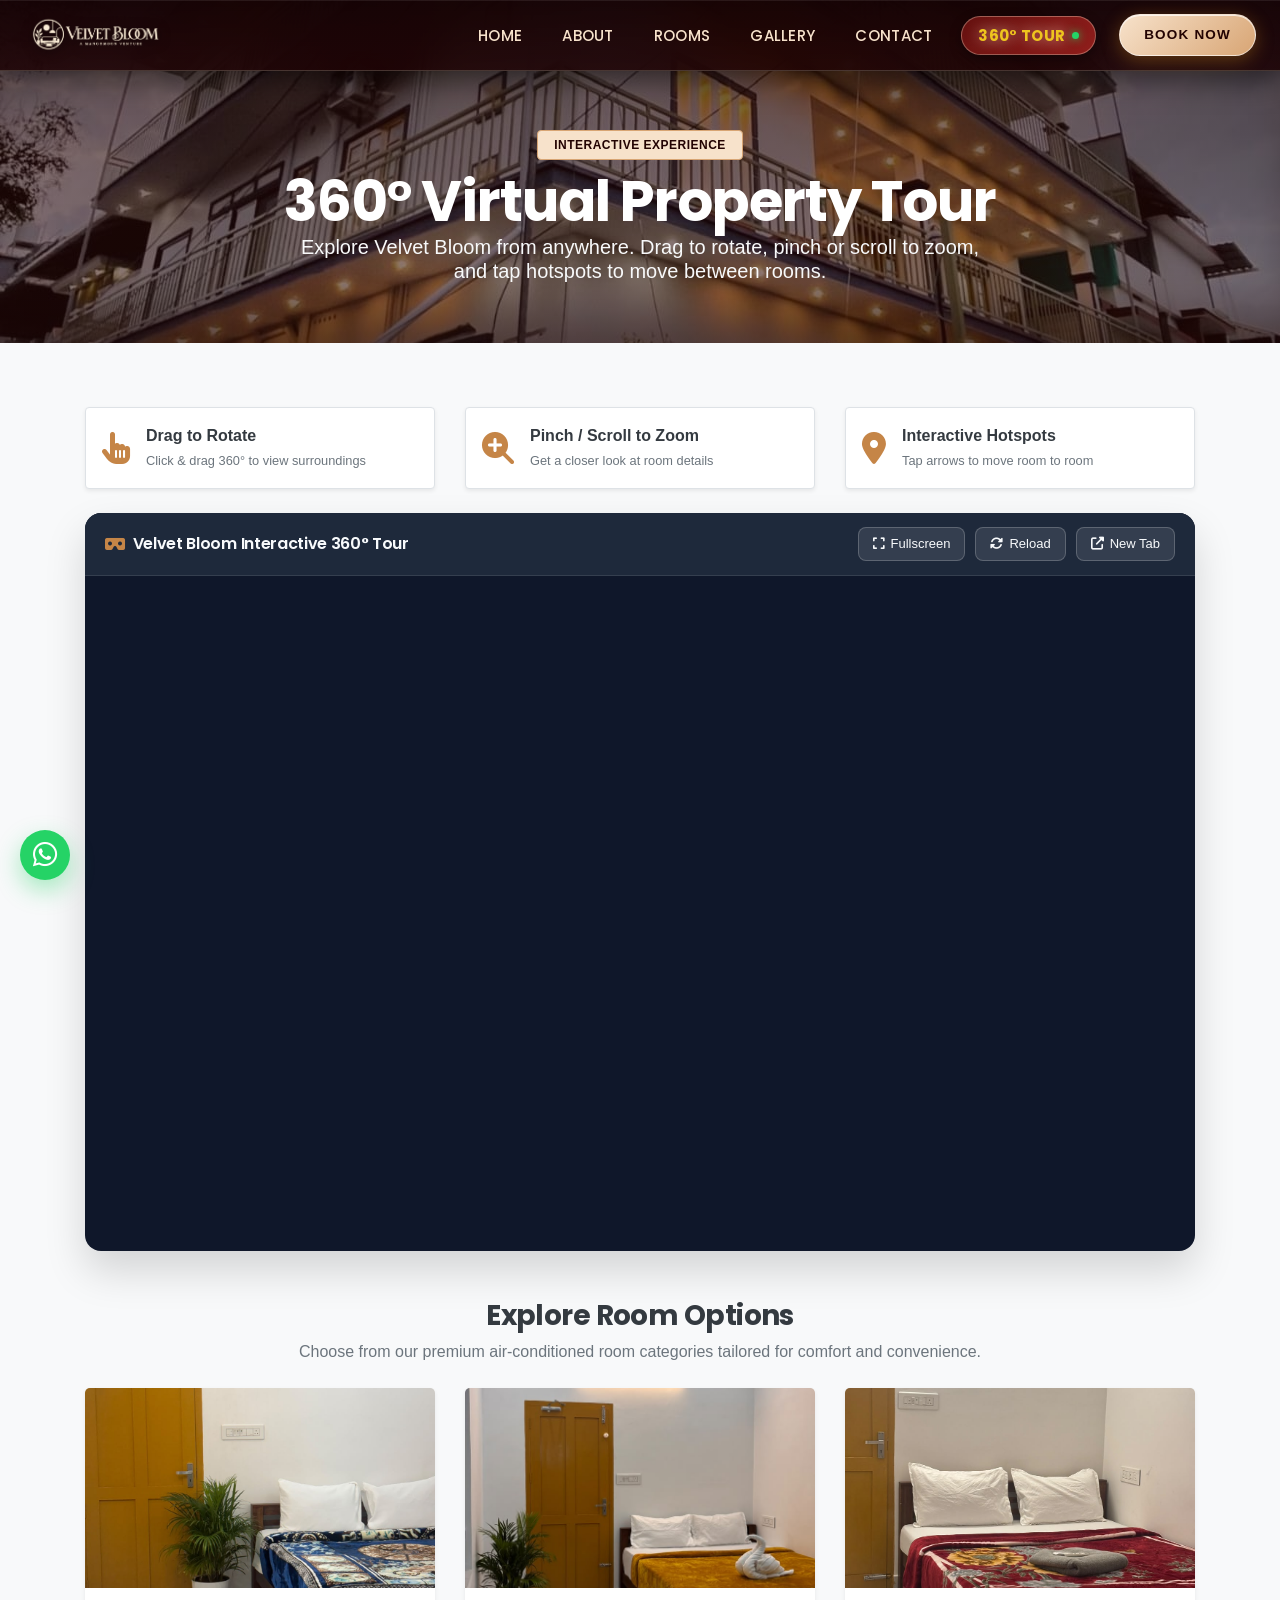
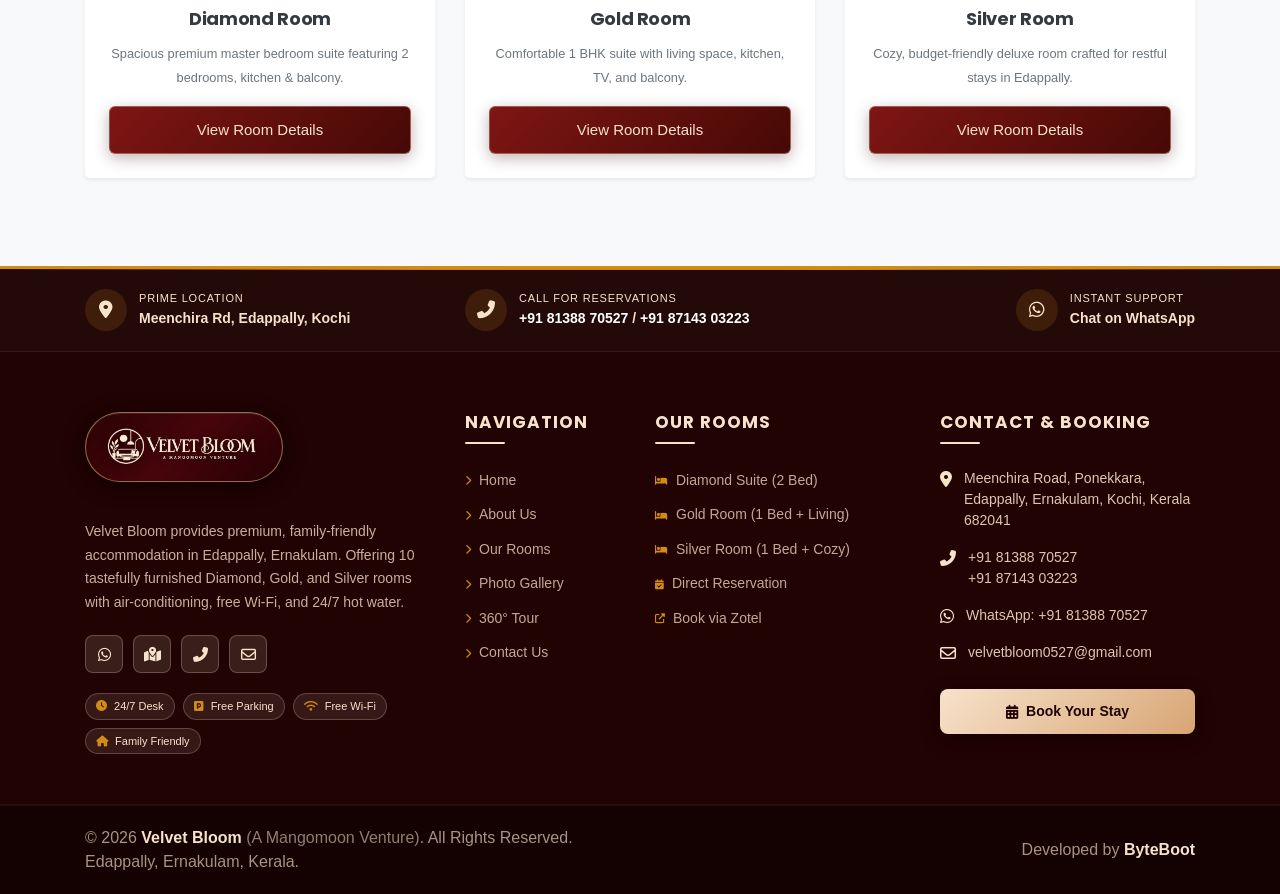
==== commit 83f18878: "added new" ====
--- a/360-view.html
+++ b/360-view.html
@@ -4,8 +4,10 @@
 <head>
     <meta charset="utf-8">
     <title>360° Virtual Tour | Velvet Bloom | Edappally, Ernakulam</title>
-    <meta name="description" content="Take an interactive 360-degree virtual tour of Velvet Bloom rooms, living suites, and facilities in Edappally, Kochi. Explore before you book.">
-    <meta name="keywords" content="360 tour Velvet Bloom, virtual tour Edappally homestay, 360 room view Kochi, Ernakulam hotel virtual tour">
+    <meta name="description"
+        content="Take an interactive 360-degree virtual tour of Velvet Bloom rooms, living suites, and facilities in Edappally, Kochi. Explore before you book.">
+    <meta name="keywords"
+        content="360 tour Velvet Bloom, virtual tour Edappally homestay, 360 room view Kochi, Ernakulam hotel virtual tour">
     <meta name="viewport" content="width=device-width, initial-scale=1">
     <meta name="robots" content="index, follow">
     <meta name="author" content="Velvet Bloom">
@@ -14,14 +16,16 @@
     <meta property="og:locale" content="en_IN">
     <meta property="og:type" content="website">
     <meta property="og:title" content="360° Virtual Tour | Velvet Bloom | Edappally, Ernakulam">
-    <meta property="og:description" content="Explore Velvet Bloom in 360-degree panoramic virtual view. Experience room layouts, living spaces, and facilities online.">
+    <meta property="og:description"
+        content="Explore Velvet Bloom in 360-degree panoramic virtual view. Experience room layouts, living spaces, and facilities online.">
     <meta property="og:site_name" content="Velvet Bloom">
     <meta property="og:image" content="assets/images/about-main.jpg">
 
     <!--====== Twitter Cards ======-->
     <meta name="twitter:card" content="summary_large_image">
     <meta name="twitter:title" content="360° Virtual Tour | Velvet Bloom Edappally">
-    <meta name="twitter:description" content="Interactive 360 degree virtual tour of Velvet Bloom homestay rooms in Edappally, Ernakulam.">
+    <meta name="twitter:description"
+        content="Interactive 360 degree virtual tour of Velvet Bloom homestay rooms in Edappally, Ernakulam.">
     <meta name="twitter:image" content="assets/images/about-main.jpg">
 
     <!--====== Geographic Meta ======-->
@@ -34,10 +38,11 @@
     <link rel="stylesheet" href="assets/css/animate.css">
     <link rel="stylesheet" href="assets/css/nice-select.css">
     <link rel="stylesheet" href="assets/css/LineIcons.2.0.css">
-    <link rel="stylesheet" href="https://cdnjs.cloudflare.com/ajax/libs/font-awesome/6.5.1/css/all.min.css" crossorigin="anonymous" referrerpolicy="no-referrer">
+    <link rel="stylesheet" href="https://cdnjs.cloudflare.com/ajax/libs/font-awesome/6.5.1/css/all.min.css"
+        crossorigin="anonymous" referrerpolicy="no-referrer">
     <link rel="stylesheet" href="assets/css/bootstrap.4.5.2.min.css">
     <link rel="stylesheet" href="assets/css/default.css">
-    <link rel="stylesheet" href="assets/css/style.css">
+    <link rel="stylesheet" href="assets/css/style.css?v=2.3">
 
     <!--====== JSON-LD Structured Data Schema ======-->
     <script type="application/ld+json">
@@ -58,10 +63,11 @@
                 <div class="row">
                     <div class="col-lg-12">
                         <nav class="navbar navbar-expand-lg">
-                            <a class="navbar-brand" href="index.html">
-                                <img src="assets/images/logo.png" alt="Velvet Bloom Logo" style="max-height: 52px; width: auto;">
+                            <a class="navbar-brand navbar_brand_plaque" href="index.html">
+                                <img src="assets/images/LogoNew.png" alt="Velvet Bloom Logo">
                             </a>
-                            <button class="navbar-toggler" type="button" data-toggle="collapse" data-target="#navbarSupportedContent">
+                            <button class="navbar-toggler" type="button" data-toggle="collapse"
+                                data-target="#navbarSupportedContent">
                                 <span class="toggler-icon"></span>
                                 <span class="toggler-icon"></span>
                                 <span class="toggler-icon"></span>
@@ -74,7 +80,8 @@
                                     <li class="nav-item"><a href="rooms.html">Rooms</a></li>
                                     <li class="nav-item"><a href="gallery.html">Gallery</a></li>
                                     <li class="nav-item"><a href="contact.html">Contact</a></li>
-                                    <li class="nav-item active"><a href="360-view.html" class="text-warning font-weight-bold">360° Tour</a></li>
+                                    <li class="nav-item active"><a href="360-view.html"
+                                            class="text-warning font-weight-bold">360° Tour</a></li>
                                 </ul>
                             </div>
                             <div class="navbar-btn d-none d-sm-inline-block ml-3">
@@ -90,16 +97,18 @@
     <!-- Page Banner -->
     <section class="page_heading_banner" style="background-image: url('assets/images/hero-1.jpg');">
         <div class="container text-center">
-            <span class="badge badge-warning px-3 py-2 text-uppercase mb-2 font-weight-bold">Interactive Experience</span>
+            <span class="badge badge-warning px-3 py-2 text-uppercase mb-2 font-weight-bold">Interactive
+                Experience</span>
             <h1 class="text-white font-weight-bold display-4">360° Virtual Property Tour</h1>
-            <p class="lead text-light max-w-700 mx-auto">Explore Velvet Bloom from anywhere. Drag to rotate, pinch or scroll to zoom, and tap hotspots to move between rooms.</p>
+            <p class="lead text-light max-w-700 mx-auto">Explore Velvet Bloom from anywhere. Drag to rotate, pinch or
+                scroll to zoom, and tap hotspots to move between rooms.</p>
         </div>
     </section>
 
     <!-- 360 Viewer Section -->
     <section class="py-5 bg-light">
         <div class="container py-3">
-            
+
             <!-- Instructions Bar -->
             <div class="row mb-4">
                 <div class="col-md-4 mb-3 mb-md-0">
@@ -144,19 +153,16 @@
                         <button type="button" class="tour_360_btn" id="reload360Btn" title="Reload Tour">
                             <i class="fas fa-sync-alt"></i> <span>Reload</span>
                         </button>
-                        <a href="https://elzonex360.com/360/thinn3/" target="_blank" rel="noopener" class="tour_360_btn" title="Open in Direct Window">
+                        <a href="https://elzonex360.com/360/thinn3/" target="_blank" rel="noopener" class="tour_360_btn"
+                            title="Open in Direct Window">
                             <i class="fas fa-external-link-alt"></i> <span>New Tab</span>
                         </a>
                     </div>
                 </div>
-                
+
                 <div class="tour_360_iframe_container">
-                    <iframe 
-                        id="tour360Iframe"
-                        class="tour_360_iframe"
-                        src="https://elzonex360.com/360/thinn3/" 
-                        title="Velvet Bloom 360 Degree Virtual Tour"
-                        allowfullscreen="true"
+                    <iframe id="tour360Iframe" class="tour_360_iframe" src="https://elzonex360.com/360/thinn3/"
+                        title="Velvet Bloom 360 Degree Virtual Tour" allowfullscreen="true"
                         allow="accelerometer; autoplay; clipboard-write; encrypted-media; gyroscope; picture-in-picture; web-share">
                     </iframe>
                 </div>
@@ -165,34 +171,41 @@
             <!-- Featured Rooms Quick Links -->
             <div class="mt-5 text-center">
                 <h3 class="font-weight-bold text-dark mb-2">Explore Room Options</h3>
-                <p class="text-muted mb-4">Choose from our premium air-conditioned room categories tailored for comfort and convenience.</p>
+                <p class="text-muted mb-4">Choose from our premium air-conditioned room categories tailored for comfort
+                    and convenience.</p>
                 <div class="row">
                     <div class="col-md-4 mb-4">
                         <div class="card border-0 shadow-sm rounded-lg overflow-hidden h-100">
-                            <img src="assets/images/diamond/IMG-20261019-WA0095.jpg" class="card-img-top" alt="Diamond Room" loading="lazy" style="height: 200px; object-fit: cover;">
+                            <img src="assets/images/diamond/IMG-20261019-WA0095.jpg" class="card-img-top"
+                                alt="Diamond Room" loading="lazy" style="height: 200px; object-fit: cover;">
                             <div class="card-body d-flex flex-column">
                                 <h5 class="card-title font-weight-bold text-dark">Diamond Room</h5>
-                                <p class="card-text text-muted small flex-grow-1">Spacious premium master bedroom suite featuring 2 bedrooms, kitchen & balcony.</p>
+                                <p class="card-text text-muted small flex-grow-1">Spacious premium master bedroom suite
+                                    featuring 2 bedrooms, kitchen & balcony.</p>
                                 <a href="room-diamond.html" class="main-btn btn-sm mt-3">View Room Details</a>
                             </div>
                         </div>
                     </div>
                     <div class="col-md-4 mb-4">
                         <div class="card border-0 shadow-sm rounded-lg overflow-hidden h-100">
-                            <img src="assets/images/gold/IMG-20261019-WA0100.jpg" class="card-img-top" alt="Gold Room" loading="lazy" style="height: 200px; object-fit: cover;">
+                            <img src="assets/images/gold/IMG-20261019-WA0100.jpg" class="card-img-top" alt="Gold Room"
+                                loading="lazy" style="height: 200px; object-fit: cover;">
                             <div class="card-body d-flex flex-column">
                                 <h5 class="card-title font-weight-bold text-dark">Gold Room</h5>
-                                <p class="card-text text-muted small flex-grow-1">Comfortable 1 BHK suite with living space, kitchen, TV, and balcony.</p>
+                                <p class="card-text text-muted small flex-grow-1">Comfortable 1 BHK suite with living
+                                    space, kitchen, TV, and balcony.</p>
                                 <a href="room-gold.html" class="main-btn btn-sm mt-3">View Room Details</a>
                             </div>
                         </div>
                     </div>
                     <div class="col-md-4 mb-4">
                         <div class="card border-0 shadow-sm rounded-lg overflow-hidden h-100">
-                            <img src="assets/images/silver/IMG-20261019-WA0099.jpg" class="card-img-top" alt="Silver Room" loading="lazy" style="height: 200px; object-fit: cover;">
+                            <img src="assets/images/silver/IMG-20261019-WA0099.jpg" class="card-img-top"
+                                alt="Silver Room" loading="lazy" style="height: 200px; object-fit: cover;">
                             <div class="card-body d-flex flex-column">
                                 <h5 class="card-title font-weight-bold text-dark">Silver Room</h5>
-                                <p class="card-text text-muted small flex-grow-1">Cozy, budget-friendly deluxe room crafted for restful stays in Edappally.</p>
+                                <p class="card-text text-muted small flex-grow-1">Cozy, budget-friendly deluxe room
+                                    crafted for restful stays in Edappally.</p>
                                 <a href="room-silver.html" class="main-btn btn-sm mt-3">View Room Details</a>
                             </div>
                         </div>
@@ -223,12 +236,14 @@
                             <i class="fas fa-phone-alt"></i>
                             <div>
                                 <span>Call For Reservations</span>
-                                <strong><a href="tel:+918138870527" class="text-white">+91 81388 70527</a> / <a href="tel:+918714303223" class="text-white">+91 87143 03223</a></strong>
+                                <strong><a href="tel:+918138870527" class="text-white">+91 81388 70527</a> / <a
+                                        href="tel:+918714303223" class="text-white">+91 87143 03223</a></strong>
                             </div>
                         </div>
                     </div>
                     <div class="col-lg-4 col-md-12 text-lg-right">
-                        <a href="https://wa.me/918138870527" target="_blank" rel="noopener" class="footer_top_item d-inline-flex text-decoration-none">
+                        <a href="https://wa.me/918138870527" target="_blank" rel="noopener"
+                            class="footer_top_item d-inline-flex text-decoration-none">
                             <i class="fab fa-whatsapp"></i>
                             <div class="text-left">
                                 <span>Instant Support</span>
@@ -247,16 +262,23 @@
                     <!-- Brand Column -->
                     <div class="col-lg-4 col-md-6 mb-4 mb-lg-0">
                         <div class="footer_about">
-                            <a href="index.html">
-                                <img src="assets/images/logo.png" alt="Velvet Bloom Logo" style="max-height: 52px; width: auto;">
+                            <a href="index.html" class="footer_brand_plaque">
+                                <img src="assets/images/LogoNew.png" alt="Velvet Bloom Logo">
                             </a>
-                            <p>Velvet Bloom provides premium, family-friendly accommodation in Edappally, Ernakulam. Offering 10 tastefully furnished Diamond, Gold, and Silver rooms with air-conditioning, free Wi-Fi, and 24/7 hot water.</p>
+                            <p>Velvet Bloom provides premium, family-friendly accommodation in Edappally, Ernakulam.
+                                Offering 10 tastefully furnished Diamond, Gold, and Silver rooms with air-conditioning,
+                                free Wi-Fi, and 24/7 hot water.</p>
 
                             <div class="footer_social_links">
-                                <a href="https://wa.me/918138870527" target="_blank" rel="noopener" class="footer_social_btn" aria-label="WhatsApp"><i class="fab fa-whatsapp"></i></a>
-                                <a href="https://maps.google.com/?q=10.02856,76.29713" target="_blank" rel="noopener" class="footer_social_btn" aria-label="Location Map"><i class="fas fa-map-marked-alt"></i></a>
-                                <a href="tel:+918138870527" class="footer_social_btn" aria-label="Call Us"><i class="fas fa-phone-alt"></i></a>
-                                <a href="mailto:velvetbloom0527@gmail.com" class="footer_social_btn" aria-label="Email Us"><i class="far fa-envelope"></i></a>
+                                <a href="https://wa.me/918138870527" target="_blank" rel="noopener"
+                                    class="footer_social_btn" aria-label="WhatsApp"><i class="fab fa-whatsapp"></i></a>
+                                <a href="https://maps.google.com/?q=10.02856,76.29713" target="_blank" rel="noopener"
+                                    class="footer_social_btn" aria-label="Location Map"><i
+                                        class="fas fa-map-marked-alt"></i></a>
+                                <a href="tel:+918138870527" class="footer_social_btn" aria-label="Call Us"><i
+                                        class="fas fa-phone-alt"></i></a>
+                                <a href="mailto:velvetbloom0527@gmail.com" class="footer_social_btn"
+                                    aria-label="Email Us"><i class="far fa-envelope"></i></a>
                             </div>
 
                             <div class="footer_trust_badges">
@@ -287,9 +309,11 @@
                         <ul class="footer_nav_list">
                             <li><a href="room-diamond.html"><i class="fas fa-bed"></i> Diamond Suite (2 Bed)</a></li>
                             <li><a href="room-gold.html"><i class="fas fa-bed"></i> Gold Room (1 Bed + Living)</a></li>
-                            <li><a href="room-silver.html"><i class="fas fa-bed"></i> Silver Room (1 Bed + Cozy)</a></li>
+                            <li><a href="room-silver.html"><i class="fas fa-bed"></i> Silver Room (1 Bed + Cozy)</a>
+                            </li>
                             <li><a href="booking.html"><i class="fas fa-calendar-check"></i> Direct Reservation</a></li>
-                            <li><a href="https://www.zotel.ai/hotels/t-hin" target="_blank" rel="noopener"><i class="fas fa-external-link-alt"></i> Book via Zotel</a></li>
+                            <li><a href="https://www.zotel.ai/hotels/t-hin" target="_blank" rel="noopener"><i
+                                        class="fas fa-external-link-alt"></i> Book via Zotel</a></li>
                         </ul>
                     </div>
 
@@ -310,7 +334,8 @@
                             </li>
                             <li>
                                 <i class="fab fa-whatsapp"></i>
-                                <a href="https://wa.me/918138870527" target="_blank" rel="noopener">WhatsApp: +91 81388 70527</a>
+                                <a href="https://wa.me/918138870527" target="_blank" rel="noopener">WhatsApp: +91 81388
+                                    70527</a>
                             </li>
                             <li>
                                 <i class="far fa-envelope"></i>
@@ -331,7 +356,8 @@
             <div class="container">
                 <div class="row align-items-center">
                     <div class="col-md-6 text-center text-md-left">
-                        <p class="mb-0">&copy; 2026 <strong>Velvet Bloom</strong> <span style="opacity:0.85;">(A Mangomoon Venture)</span>. All Rights Reserved. Edappally, Ernakulam, Kerala.</p>
+                        <p class="mb-0">&copy; 2026 <strong>Velvet Bloom</strong> <span style="opacity:0.85;">(A
+                                Mangomoon Venture)</span>. All Rights Reserved. Edappally, Ernakulam, Kerala.</p>
                     </div>
                     <div class="col-md-6 text-center text-md-right mt-2 mt-md-0">
                         <p class="mb-0">Developed by <strong class="text-warning">ByteBoot</strong></p>
@@ -341,29 +367,30 @@
         </div>
     </footer>
 
-    <a href="https://wa.me/918138870527" target="_blank" rel="noopener" class="whatsapp_float"><i class="fab fa-whatsapp"></i></a>
+    <a href="https://wa.me/918138870527" target="_blank" rel="noopener" class="whatsapp_float"><i
+            class="fab fa-whatsapp"></i></a>
     <a href="#" class="back-to-top"><i class="lni lni-chevron-up"></i></a>
 
     <!-- JS Files -->
     <script src="assets/js/vendor/jquery-1.12.4.min.js"></script>
     <script src="assets/js/bootstrap.4.5.2.min.js"></script>
     <script src="assets/js/main.js"></script>
-    
+
     <script>
-        $(document).ready(function() {
+        $(document).ready(function () {
             var iframe = document.getElementById('tour360Iframe');
             var wrapper = document.getElementById('tour360Wrapper');
             var fullscreenBtn = document.getElementById('toggleFullscreenBtn');
             var reloadBtn = document.getElementById('reload360Btn');
 
             if (reloadBtn && iframe) {
-                reloadBtn.addEventListener('click', function() {
+                reloadBtn.addEventListener('click', function () {
                     iframe.src = iframe.src;
                 });
             }
 
             if (fullscreenBtn && wrapper) {
-                fullscreenBtn.addEventListener('click', function() {
+                fullscreenBtn.addEventListener('click', function () {
                     if (!document.fullscreenElement) {
                         if (wrapper.requestFullscreen) {
                             wrapper.requestFullscreen();
--- a/assets/css/style.css
+++ b/assets/css/style.css
@@ -18,11 +18,35 @@
     1. COMMON css 
 ===========================*/
 @import url("https://fonts.googleapis.com/css?family=Poppins:300,400,500,600,700,800");
+
+/* Global Scrollbar Removal: Hide Right-Side & Bottom Scrollbars */
+html {
+  overflow-x: hidden !important;
+  scrollbar-width: none !important;
+  -ms-overflow-style: none !important;
+}
+
 body {
   font-family: "Poppins", sans-serif;
   font-weight: normal;
   font-style: normal;
   color: #747E88;
+  overflow-x: hidden !important;
+  width: 100%;
+  max-width: 100%;
+  position: relative;
+  scrollbar-width: none !important;
+  -ms-overflow-style: none !important;
+}
+
+/* Hide scrollbar for Chrome, Safari, Edge, Opera */
+html::-webkit-scrollbar,
+body::-webkit-scrollbar,
+*::-webkit-scrollbar {
+  display: none !important;
+  width: 0 !important;
+  height: 0 !important;
+  background: transparent !important;
 }
 
 * {
@@ -30,6 +54,8 @@
   padding: 0;
   -webkit-box-sizing: border-box;
   box-sizing: border-box;
+  scrollbar-width: none !important;
+  -ms-overflow-style: none !important;
 }
 
 img {
@@ -50,7 +76,9 @@
   color: #D48B14;
 }
 
-a{color: #D48B14;}
+a {
+  color: #D48B14;
+}
 
 i,
 span,
@@ -103,7 +131,8 @@
   font-size: 16px;
 }
 
-ul, ol {
+ul,
+ol {
   margin: 0px;
   padding: 0px;
   list-style-type: none;
@@ -286,7 +315,7 @@
 
 .preloader .loader .ytp-spinner-circle {
   -webkit-box-sizing: border-box;
-          box-sizing: border-box;
+  box-sizing: border-box;
   position: absolute;
   width: 200%;
   height: 100%;
@@ -333,30 +362,37 @@
     -webkit-transform: rotate(135deg);
     transform: rotate(135deg);
   }
+
   25% {
     -webkit-transform: rotate(270deg);
     transform: rotate(270deg);
   }
+
   37.5% {
     -webkit-transform: rotate(405deg);
     transform: rotate(405deg);
   }
+
   50% {
     -webkit-transform: rotate(540deg);
     transform: rotate(540deg);
   }
+
   62.5% {
     -webkit-transform: rotate(675deg);
     transform: rotate(675deg);
   }
+
   75% {
     -webkit-transform: rotate(810deg);
     transform: rotate(810deg);
   }
+
   87.5% {
     -webkit-transform: rotate(945deg);
     transform: rotate(945deg);
   }
+
   to {
     -webkit-transform: rotate(1080deg);
     transform: rotate(1080deg);
@@ -368,30 +404,37 @@
     -webkit-transform: rotate(135deg);
     transform: rotate(135deg);
   }
+
   25% {
     -webkit-transform: rotate(270deg);
     transform: rotate(270deg);
   }
+
   37.5% {
     -webkit-transform: rotate(405deg);
     transform: rotate(405deg);
   }
+
   50% {
     -webkit-transform: rotate(540deg);
     transform: rotate(540deg);
   }
+
   62.5% {
     -webkit-transform: rotate(675deg);
     transform: rotate(675deg);
   }
+
   75% {
     -webkit-transform: rotate(810deg);
     transform: rotate(810deg);
   }
+
   87.5% {
     -webkit-transform: rotate(945deg);
     transform: rotate(945deg);
   }
+
   to {
     -webkit-transform: rotate(1080deg);
     transform: rotate(1080deg);
@@ -403,10 +446,12 @@
     -webkit-transform: rotate(130deg);
     transform: rotate(130deg);
   }
+
   50% {
     -webkit-transform: rotate(-5deg);
     transform: rotate(-5deg);
   }
+
   to {
     -webkit-transform: rotate(130deg);
     transform: rotate(130deg);
@@ -418,10 +463,12 @@
     -webkit-transform: rotate(130deg);
     transform: rotate(130deg);
   }
+
   50% {
     -webkit-transform: rotate(-5deg);
     transform: rotate(-5deg);
   }
+
   to {
     -webkit-transform: rotate(130deg);
     transform: rotate(130deg);
@@ -433,10 +480,12 @@
     -webkit-transform: rotate(-130deg);
     transform: rotate(-130deg);
   }
+
   50% {
     -webkit-transform: rotate(5deg);
     transform: rotate(5deg);
   }
+
   to {
     -webkit-transform: rotate(-130deg);
     transform: rotate(-130deg);
@@ -448,10 +497,12 @@
     -webkit-transform: rotate(-130deg);
     transform: rotate(-130deg);
   }
+
   50% {
     -webkit-transform: rotate(5deg);
     transform: rotate(5deg);
   }
+
   to {
     -webkit-transform: rotate(-130deg);
     transform: rotate(-130deg);
@@ -463,90 +514,122 @@
 ===========================*/
 /*===== NAVBAR =====*/
 .header_navbar {
-  position: absolute;
+  position: fixed;
   top: 0;
   left: 0;
+  right: 0;
   width: 100%;
-  z-index: 99;
-  -webkit-transition: all 0.3s ease-out 0s;
-  transition: all 0.3s ease-out 0s;
-  border-bottom: 1px solid rgba(247, 226, 203, 0.2);
-  background: linear-gradient(180deg, rgba(37, 3, 2, 0.95) 0%, rgba(37, 3, 2, 0.75) 60%, rgba(37, 3, 2, 0.2) 100%);
+  z-index: 999;
+  background: linear-gradient(180deg, rgba(20, 2, 4, 0.94) 0%, rgba(28, 3, 5, 0.88) 100%);
+  backdrop-filter: blur(20px) saturate(180%);
+  -webkit-backdrop-filter: blur(20px) saturate(180%);
+  border-bottom: 1px solid rgba(247, 226, 203, 0.28);
+  box-shadow: 0 8px 30px rgba(0, 0, 0, 0.55), inset 0 1px 0 rgba(255, 255, 255, 0.08);
+  -webkit-transition: transform 0.4s cubic-bezier(0.16, 1, 0.3, 1), background 0.3s ease, box-shadow 0.3s ease, padding 0.3s ease;
+  transition: transform 0.4s cubic-bezier(0.16, 1, 0.3, 1), background 0.3s ease, box-shadow 0.3s ease, padding 0.3s ease;
+  padding: 8px 0;
+  will-change: transform;
+  transform: translateY(0);
+}
+
+/* Auto-Hide Navbar On Scroll Down */
+.header_navbar.nav-hidden {
+  transform: translateY(-115%) !important;
+  pointer-events: none;
+}
+
+.header_navbar.nav-visible {
+  transform: translateY(0) !important;
+  pointer-events: auto;
 }
 
 .sticky {
-  position: fixed;
-  z-index: 99;
-  background-color: #230302 !important;
-  border-bottom: 1px solid rgba(247, 226, 203, 0.25);
-  -webkit-box-shadow: 0px 10px 35px 0px rgba(0, 0, 0, 0.5);
-  box-shadow: 0px 10px 35px 0px rgba(0, 0, 0, 0.5);
-  backdrop-filter: blur(12px);
-  -webkit-transition: all 0.3s ease-out 0s;
-  transition: all 0.3s ease-out 0s;
-}
-
-.sticky .navbar {
-  padding: 0;
-}
-
-@media only screen and (min-width: 768px) and (max-width: 991px) {
-  .sticky .navbar {
-    padding: 15px 0;
-  }
-}
-
-@media (max-width: 767px) {
-  .sticky .navbar {
-    padding: 15px 0;
-  }
+  background: rgba(14, 1, 2, 0.98) !important;
+  border-bottom: 1px solid rgba(247, 226, 203, 0.35) !important;
+  -webkit-box-shadow: 0px 14px 40px rgba(0, 0, 0, 0.7), inset 0 1px 0 rgba(255, 255, 255, 0.1);
+  box-shadow: 0px 14px 40px rgba(0, 0, 0, 0.7), inset 0 1px 0 rgba(255, 255, 255, 0.1);
+  backdrop-filter: blur(24px);
+  -webkit-backdrop-filter: blur(24px);
+  padding: 4px 0 !important;
+}
+
+.header_navbar .container {
+  max-width: 1320px !important;
+  padding: 0 20px;
+}
+
+.sticky .navbar,
+.header_navbar .navbar {
+  padding: 2px 0;
+  display: flex;
+  align-items: center;
+  justify-content: space-between;
 }
 
 .navbar {
   padding: 0;
-  border-radius: 5px;
+  border-radius: 0;
   position: relative;
   -webkit-transition: all 0.3s ease-out 0s;
   transition: all 0.3s ease-out 0s;
 }
 
-@media only screen and (min-width: 768px) and (max-width: 991px) {
-  .navbar {
-    padding: 20px 0;
-  }
-}
-
-@media (max-width: 767px) {
-  .navbar {
-    padding: 20px 0;
-  }
-}
-
 .navbar-brand {
   padding: 0;
-}
-
-.navbar-brand img {
-  max-height: 52px;
-  width: auto;
-  -webkit-transition: all 0.3s ease-out 0s;
-  transition: all 0.3s ease-out 0s;
-  filter: drop-shadow(0 2px 8px rgba(0, 0, 0, 0.6)) brightness(1.08);
-}
-
-.navbar-brand:hover img {
-  transform: scale(1.03);
-  filter: drop-shadow(0 3px 12px rgba(247, 226, 203, 0.5)) brightness(1.15);
+  display: inline-flex;
+  align-items: center;
+  text-decoration: none;
+}
+
+.navbar_brand_plaque {
+  display: inline-flex;
+  align-items: center;
+  justify-content: center;
+  padding: 4px 6px;
+  background: transparent;
+  border: none;
+  box-shadow: none;
+  transition: all 0.35s cubic-bezier(0.25, 0.8, 0.25, 1);
+  margin-right: 15px;
+}
+
+.navbar_brand_plaque:hover {
+  transform: translateY(-1px);
+}
+
+.navbar-brand img,
+.navbar_brand_plaque img {
+  height: 118px !important;
+  width: auto !important;
+  max-width: 480px !important;
+  object-fit: contain;
+  display: block;
+  filter: drop-shadow(0 0 1px #F7E2CB) drop-shadow(0 2px 8px rgba(0, 0, 0, 0.95)) drop-shadow(0 0 16px rgba(247, 226, 203, 0.45)) brightness(1.22) contrast(1.1);
+  transition: all 0.35s cubic-bezier(0.25, 0.8, 0.25, 1);
+}
+
+.sticky .navbar-brand img,
+.sticky .navbar_brand_plaque img {
+  height: 85px !important;
+  max-width: 360px !important;
 }
 
 .navbar-toggler {
-  padding: 0;
+  padding: 6px 10px;
+  border: 1px solid rgba(247, 226, 203, 0.35);
+  border-radius: 8px;
+  background: rgba(38, 4, 7, 0.6);
+}
+
+.navbar-toggler:focus {
+  outline: none;
+  box-shadow: 0 0 12px rgba(247, 226, 203, 0.4);
 }
 
 .navbar-toggler .toggler-icon {
-  width: 30px;
+  width: 26px;
   height: 2px;
-  background-color: #fff;
+  background-color: #F7E2CB;
   display: block;
   margin: 5px 0;
   position: relative;
@@ -571,57 +654,107 @@
 }
 
 @media only screen and (min-width: 768px) and (max-width: 991px) {
+  .header_navbar {
+    padding: 6px 0;
+  }
+
+  .sticky {
+    padding: 4px 0 !important;
+  }
+
+  .navbar_brand_plaque {
+    padding: 2px 4px;
+  }
+
+  .navbar-brand img,
+  .navbar_brand_plaque img {
+    height: 82px !important;
+    max-width: 340px !important;
+  }
+
   .navbar-collapse {
     position: absolute;
     top: 100%;
     left: 0;
     width: 100%;
-    background-color: #230302 !important;
-    border: 1px solid rgba(247, 226, 203, 0.2);
-    z-index: 9;
-    -webkit-box-shadow: 0px 15px 20px 0px rgba(0, 0, 0, 0.5);
-    box-shadow: 0px 15px 20px 0px rgba(0, 0, 0, 0.5);
-    padding: 12px 18px;
+    background-color: rgba(20, 2, 4, 0.98) !important;
+    border-top: 1px solid rgba(247, 226, 203, 0.25);
+    border-bottom: 2px solid rgba(212, 139, 20, 0.5);
+    z-index: 99;
+    box-shadow: 0px 20px 30px rgba(0, 0, 0, 0.7);
+    padding: 18px 24px;
+    border-radius: 0 0 16px 16px;
   }
 }
 
 @media (max-width: 767px) {
+  .header_navbar {
+    padding: 5px 0;
+  }
+
+  .sticky {
+    padding: 4px 0 !important;
+  }
+
+  .navbar_brand_plaque {
+    padding: 2px 4px;
+  }
+
+  .navbar-brand img,
+  .navbar_brand_plaque img {
+    height: 68px !important;
+    max-width: 280px !important;
+  }
+
   .navbar-collapse {
     position: absolute;
     top: 100%;
     left: 0;
     width: 100%;
-    background-color: #230302 !important;
-    border: 1px solid rgba(247, 226, 203, 0.2);
-    z-index: 9;
-    -webkit-box-shadow: 0px 15px 20px 0px rgba(0, 0, 0, 0.5);
-    box-shadow: 0px 15px 20px 0px rgba(0, 0, 0, 0.5);
-    padding: 12px 18px;
-  }
+    background-color: rgba(20, 2, 4, 0.98) !important;
+    border-top: 1px solid rgba(247, 226, 203, 0.25);
+    border-bottom: 2px solid rgba(212, 139, 20, 0.5);
+    z-index: 99;
+    box-shadow: 0px 20px 30px rgba(0, 0, 0, 0.7);
+    padding: 16px 20px;
+    border-radius: 0 0 16px 16px;
+  }
+}
+
+.navbar-nav {
+  align-items: center;
 }
 
 .navbar-nav .nav-item {
   position: relative;
+  margin: 0 3px;
 }
 
 .navbar-nav .nav-item a {
-  font-size: 16px;
-  font-weight: 400;
-  color: #fff;
+  font-size: 13.5px;
+  font-weight: 600;
+  letter-spacing: 1.2px;
+  text-transform: uppercase;
+  color: #F7E2CB !important;
   -webkit-transition: all 0.3s ease-out 0s;
   transition: all 0.3s ease-out 0s;
-  padding: 18px 15px;
+  padding: 12px 14px;
   position: relative;
+  display: inline-block;
+  border-radius: 6px;
 }
 
 .navbar-nav .nav-item a::before {
   position: absolute;
   content: '';
-  bottom: -2px;
-  left: 0;
+  bottom: 0px;
+  left: 50%;
+  transform: translateX(-50%);
   width: 0;
-  height: 3px;
-  background-color: #D48B14;
+  height: 2px;
+  background: linear-gradient(90deg, transparent 0%, #D48B14 20%, #F7E2CB 50%, #D48B14 80%, transparent 100%);
+  border-radius: 2px;
+  box-shadow: 0 0 10px rgba(212, 139, 20, 0.9);
   -webkit-transition: all 0.3s ease-out 0s;
   transition: all 0.3s ease-out 0s;
 }
@@ -630,32 +763,131 @@
   .navbar-nav .nav-item a::before {
     display: none;
   }
+
+  .navbar-nav .nav-item a {
+    display: block;
+    padding: 10px 0;
+    color: #F7E2CB !important;
+    border-bottom: 1px solid rgba(255, 255, 255, 0.06);
+  }
 }
 
 @media (max-width: 767px) {
   .navbar-nav .nav-item a::before {
     display: none;
   }
-}
-
-@media only screen and (min-width: 768px) and (max-width: 991px) {
+
   .navbar-nav .nav-item a {
     display: block;
-    padding: 8px 0;
+    padding: 9px 0;
     color: #F7E2CB !important;
-  }
-}
-
-@media (max-width: 767px) {
-  .navbar-nav .nav-item a {
-    display: block;
-    padding: 8px 0;
-    color: #F7E2CB !important;
-  }
-}
-
-.navbar-nav .nav-item.active > a::before, .navbar-nav .nav-item:hover > a::before {
-  width: 100%;
+    border-bottom: 1px solid rgba(255, 255, 255, 0.06);
+  }
+}
+
+.navbar-nav .nav-item.active>a::before,
+.navbar-nav .nav-item:hover>a::before {
+  width: 75%;
+}
+
+.navbar-nav .nav-item.active>a,
+.navbar-nav .nav-item:hover>a {
+  color: #FFFFFF !important;
+  text-shadow: 0 0 14px rgba(247, 226, 203, 0.7);
+}
+
+/* 360 Tour Beacon Link */
+.navbar-nav .nav-item a[href="360-view.html"] {
+  background: rgba(212, 139, 20, 0.16);
+  border: 1px solid rgba(247, 226, 203, 0.35);
+  border-radius: 22px;
+  padding: 7px 16px !important;
+  color: #F7E2CB !important;
+  font-weight: 600;
+  display: inline-flex;
+  align-items: center;
+  gap: 7px;
+  box-shadow: 0 0 15px rgba(212, 139, 20, 0.2);
+  margin-left: 6px;
+}
+
+.navbar-nav .nav-item a[href="360-view.html"]::before {
+  display: none !important;
+}
+
+.navbar-nav .nav-item a[href="360-view.html"]::after {
+  content: '';
+  display: inline-block;
+  width: 7px;
+  height: 7px;
+  background-color: #25D366;
+  border-radius: 50%;
+  box-shadow: 0 0 8px #25D366;
+  animation: pulseBeacon 2s infinite ease-in-out;
+}
+
+@keyframes pulseBeacon {
+  0% {
+    transform: scale(0.9);
+    opacity: 0.8;
+  }
+
+  50% {
+    transform: scale(1.35);
+    opacity: 1;
+  }
+
+  100% {
+    transform: scale(0.9);
+    opacity: 0.8;
+  }
+}
+
+.navbar-nav .nav-item a[href="360-view.html"]:hover {
+  background: rgba(212, 139, 20, 0.32);
+  border-color: rgba(247, 226, 203, 0.65);
+  box-shadow: 0 0 20px rgba(212, 139, 20, 0.45);
+  transform: translateY(-1px);
+}
+
+@media (max-width: 991px) {
+  .navbar-nav .nav-item a[href="360-view.html"] {
+    margin-left: 0;
+    margin-top: 8px;
+    display: inline-flex;
+    border-bottom: 1px solid rgba(247, 226, 203, 0.35) !important;
+  }
+}
+
+/* Navbar CTA Book Now */
+.header_navbar .navbar-btn {
+  margin-left: 18px;
+}
+
+.header_navbar .navbar-btn .main-btn {
+  background: linear-gradient(135deg, #F7E2CB 0%, #E6C29E 40%, #D48B14 100%) !important;
+  color: #1F0305 !important;
+  font-weight: 700 !important;
+  font-size: 13.5px !important;
+  letter-spacing: 1.2px !important;
+  text-transform: uppercase !important;
+  padding: 10px 24px !important;
+  min-height: 42px !important;
+  border-radius: 30px !important;
+  border: 1px solid rgba(255, 255, 255, 0.4) !important;
+  box-shadow: 0 4px 18px rgba(212, 139, 20, 0.35), inset 0 1px 0 rgba(255, 255, 255, 0.7) !important;
+  transition: all 0.3s cubic-bezier(0.25, 0.8, 0.25, 1) !important;
+  display: inline-flex !important;
+  align-items: center !important;
+  justify-content: center !important;
+  text-decoration: none !important;
+}
+
+.header_navbar .navbar-btn .main-btn:hover {
+  background: linear-gradient(135deg, #FFFFFF 0%, #F7E2CB 50%, #E6C29E 100%) !important;
+  color: #120101 !important;
+  transform: translateY(-2px) scale(1.03) !important;
+  box-shadow: 0 8px 25px rgba(247, 226, 203, 0.5), inset 0 1px 0 rgba(255, 255, 255, 0.9) !important;
 }
 
 .navbar-nav .nav-item:hover .sub-menu {
@@ -722,7 +954,8 @@
   color: #222;
 }
 
-.navbar-nav .nav-item .sub-menu li a.active, .navbar-nav .nav-item .sub-menu li a:hover {
+.navbar-nav .nav-item .sub-menu li a.active,
+.navbar-nav .nav-item .sub-menu li a:hover {
   padding-left: 25px;
   color: #D48B14;
 }
@@ -780,7 +1013,8 @@
   color: #F7E2CB !important;
 }
 
-.sticky .navbar-nav .nav-item.active > a, .sticky .navbar-nav .nav-item:hover > a {
+.sticky .navbar-nav .nav-item.active>a,
+.sticky .navbar-nav .nav-item:hover>a {
   color: #FFFFFF !important;
   text-shadow: 0 0 10px rgba(247, 226, 203, 0.4);
 }
@@ -1494,7 +1728,7 @@
   display: inline-block;
 }
 
-.single_blog .blog_content .blog_meta ul li + li {
+.single_blog .blog_content .blog_meta ul li+li {
   margin-left: 30px;
 }
 
@@ -1716,6 +1950,7 @@
   border-radius: 12px;
   border: 1px solid #e2e8f0;
 }
+
 .contact_map_box iframe {
   width: 100%;
   height: 240px;
@@ -2048,6 +2283,7 @@
     justify-content: center;
     margin-top: 10px;
   }
+
   .footer_bottom {
     text-align: center;
   }
@@ -2089,31 +2325,39 @@
   -webkit-font-smoothing: antialiased;
 }
 
-h1, h2, h3, h4, h5, h6, .hero_caption_title, .title {
+h1,
+h2,
+h3,
+h4,
+h5,
+h6,
+.hero_caption_title,
+.title {
   font-family: "Outfit", "Poppins", sans-serif;
   letter-spacing: -0.02em;
 }
 
-/* Hero Slider Carousel & Mobile-First Captions */
+/* ==========================================================================
+   Royal Glass Oasis Hero Banner Design & On-Scroll Animation
+   ========================================================================== */
 .hero_slider_container {
   position: relative;
   width: 100%;
-  min-height: 520px;
+  min-height: 640px;
   display: flex;
   flex-direction: column;
   justify-content: center;
   align-items: center;
-  padding: 120px 20px 60px 20px;
+  padding: 130px 18px 65px 18px;
   overflow: hidden;
-  background: #0f172a;
+  background: #090e1a;
+  perspective: 1000px;
 }
 
 @media (min-width: 992px) {
   .hero_slider_container {
-    height: 85vh;
-    min-height: 600px;
-    max-height: 820px;
-    padding: 130px 20px 140px 20px;
+    min-height: 760px;
+    padding: 155px 24px 80px 24px;
   }
 }
 
@@ -2124,17 +2368,28 @@
   width: 100%;
   height: 100%;
   opacity: 0;
-  transition: opacity 1.2s ease-in-out, transform 1.4s ease-in-out;
-  transform: scale(1.06);
+  transition: opacity 1.3s cubic-bezier(0.4, 0, 0.2, 1), transform 1.5s cubic-bezier(0.4, 0, 0.2, 1);
+  transform: scale(1.08);
   background-size: cover;
   background-position: center;
   z-index: 1;
+  will-change: transform, opacity;
 }
 
 .hero_slide.is-active {
   opacity: 1;
   transform: scale(1);
+  animation: kenBurns 18s ease-in-out infinite alternate;
   z-index: 2;
+}
+
+@keyframes kenBurns {
+  0% {
+    transform: scale(1) translate3d(0, 0, 0);
+  }
+  100% {
+    transform: scale(1.1) translate3d(-1%, -1%, 0);
+  }
 }
 
 .hero_overlay {
@@ -2143,82 +2398,452 @@
   left: 0;
   width: 100%;
   height: 100%;
-  background: linear-gradient(180deg, rgba(15, 23, 42, 0.55) 0%, rgba(15, 23, 42, 0.78) 100%);
+  background: radial-gradient(circle at center, rgba(10, 15, 29, 0.52) 0%, rgba(9, 14, 26, 0.82) 80%, rgba(5, 8, 16, 0.94) 100%);
   z-index: 3;
 }
 
 .hero_content_wrapper {
   position: relative;
   width: 100%;
-  max-width: 920px;
+  max-width: 1120px;
   text-align: center;
   color: #ffffff;
   z-index: 4;
   margin: 0 auto;
+  will-change: transform, opacity;
+  transition: transform 0.1s ease-out, opacity 0.15s ease-out;
+}
+
+/* Eyebrow Trust Badges with Gentle Float */
+.hero_eyebrow_wrapper {
+  display: inline-flex;
+  flex-wrap: wrap;
+  align-items: center;
+  justify-content: center;
+  gap: 10px;
+  margin-bottom: 14px;
+}
+
+.hero_rating_badge,
+.hero_location_badge {
+  display: inline-flex;
+  align-items: center;
+  gap: 7px;
+  padding: 6px 14px;
+  border-radius: 30px;
+  font-size: 13px;
+  font-weight: 600;
+  letter-spacing: 0.3px;
+  box-shadow: 0 4px 15px rgba(0, 0, 0, 0.3);
+  animation: gentleBadgeFloat 4s ease-in-out infinite alternate;
+}
+
+.hero_location_badge {
+  animation-delay: 2s;
+}
+
+@keyframes gentleBadgeFloat {
+  0% {
+    transform: translateY(0);
+  }
+  100% {
+    transform: translateY(-3px);
+  }
+}
+
+.hero_rating_badge {
+  background: rgba(122, 23, 44, 0.65);
+  border: 1px solid rgba(247, 226, 203, 0.45);
+  color: #FFF8F0;
+  backdrop-filter: blur(8px);
+  -webkit-backdrop-filter: blur(8px);
+}
+
+.hero_location_badge {
+  background: rgba(15, 23, 42, 0.65);
+  border: 1px solid rgba(255, 255, 255, 0.22);
+  color: #F1F5F9;
+  backdrop-filter: blur(8px);
+  -webkit-backdrop-filter: blur(8px);
 }
 
 .hero_caption_title {
-  font-size: clamp(26px, 5.5vw, 52px);
+  font-size: clamp(28px, 5.2vw, 56px);
   font-weight: 800;
   color: #ffffff;
-  margin-top: 10px;
-  margin-bottom: 14px;
-  text-shadow: 0 4px 16px rgba(0, 0, 0, 0.6);
-  line-height: 1.2;
+  margin: 0 0 12px 0;
+  line-height: 1.15;
+  letter-spacing: -0.02em;
+  text-shadow: 0 4px 24px rgba(0, 0, 0, 0.7);
+  font-family: "Outfit", "Poppins", sans-serif;
+  transition: transform 0.4s ease, opacity 0.4s ease;
 }
 
 .hero_caption_subtitle {
-  font-size: clamp(14px, 2.5vw, 19px);
+  font-size: clamp(14px, 2.2vw, 18px);
   font-weight: 400;
-  color: #f1f5f9;
-  margin-bottom: 24px;
+  color: #E2E8F0;
+  margin: 0 auto 20px auto;
   line-height: 1.55;
-  text-shadow: 0 2px 10px rgba(0, 0, 0, 0.6);
+  text-shadow: 0 2px 12px rgba(0, 0, 0, 0.7);
   max-width: 720px;
-  margin-left: auto;
-  margin-right: auto;
-}
-
+  transition: transform 0.4s ease, opacity 0.4s ease;
+}
+
+/* Quick Highlights Strip */
+.hero_amenities_strip {
+  display: flex;
+  flex-wrap: wrap;
+  justify-content: center;
+  align-items: center;
+  gap: 8px 12px;
+  margin: 0 auto 24px auto;
+  max-width: 860px;
+}
+
+.amenity_pill {
+  display: inline-flex;
+  align-items: center;
+  gap: 7px;
+  font-size: 12.5px;
+  font-weight: 500;
+  color: #E2E8F0;
+  background: rgba(15, 23, 42, 0.55);
+  border: 1px solid rgba(247, 226, 203, 0.2);
+  padding: 6px 14px;
+  border-radius: 20px;
+  backdrop-filter: blur(6px);
+  -webkit-backdrop-filter: blur(6px);
+  transition: all 0.25s ease;
+}
+
+.amenity_pill i {
+  color: #F7E2CB;
+  font-size: 12px;
+}
+
+.amenity_pill:hover {
+  background: rgba(122, 23, 44, 0.65);
+  border-color: #D48B14;
+  color: #ffffff;
+  transform: translateY(-2px);
+  box-shadow: 0 6px 15px rgba(0, 0, 0, 0.25);
+}
+
+/* Glassmorphic Integrated Booking Console */
+.hero_glass_booking_card {
+  position: relative;
+  width: 100%;
+  max-width: 1060px;
+  margin: 0 auto 22px auto;
+  background: rgba(15, 23, 42, 0.78);
+  border: 1.5px solid rgba(247, 226, 203, 0.32);
+  border-radius: 20px;
+  padding: 20px 22px;
+  box-shadow: 0 24px 60px rgba(0, 0, 0, 0.55), 0 0 35px rgba(212, 139, 20, 0.12), inset 0 1px 0 rgba(255, 255, 255, 0.15);
+  backdrop-filter: blur(18px);
+  -webkit-backdrop-filter: blur(18px);
+  text-align: left;
+  transition: transform 0.3s ease, box-shadow 0.3s ease;
+}
+
+.hero_glass_booking_card:hover {
+  box-shadow: 0 28px 70px rgba(0, 0, 0, 0.6), 0 0 45px rgba(212, 139, 20, 0.18);
+}
+
+.hero_booking_card {
+  position: relative;
+  width: 100%;
+  max-width: 1060px;
+  margin: 0 auto 22px auto;
+  background: rgba(15, 23, 42, 0.78);
+  border: 1.5px solid rgba(247, 226, 203, 0.32);
+  border-radius: 20px;
+  padding: 20px 22px;
+  box-shadow: 0 24px 60px rgba(0, 0, 0, 0.55);
+  backdrop-filter: blur(18px);
+  -webkit-backdrop-filter: blur(18px);
+}
+
+.booking_fields_grid {
+  display: grid;
+  grid-template-columns: 1fr;
+  gap: 14px;
+  align-items: flex-end;
+}
+
+@media (min-width: 576px) {
+  .booking_fields_grid {
+    grid-template-columns: 1fr 1fr;
+  }
+}
+
+@media (min-width: 992px) {
+  .booking_fields_grid {
+    grid-template-columns: 1.25fr 1.25fr 1.35fr 1.15fr 1.4fr;
+    gap: 14px;
+  }
+}
+
+.booking_field label {
+  display: flex;
+  align-items: center;
+  font-size: 11px;
+  font-weight: 700;
+  color: #F7E2CB;
+  text-transform: uppercase;
+  margin-bottom: 6px;
+  letter-spacing: 0.6px;
+}
+
+.booking_field input[type="date"],
+.booking_field select,
+.booking_field .booking_select {
+  width: 100%;
+  height: 48px;
+  border: 1.5px solid rgba(247, 226, 203, 0.28);
+  border-radius: 12px;
+  padding: 0 14px;
+  font-size: 14px;
+  font-weight: 600;
+  color: #FFFFFF;
+  background: rgba(255, 255, 255, 0.08);
+  outline: none;
+  transition: all 0.25s ease;
+  color-scheme: dark;
+}
+
+.booking_field select option {
+  background: #0f172a;
+  color: #ffffff;
+}
+
+.booking_field input[type="date"]:focus,
+.booking_field select:focus,
+.booking_field .booking_select:focus {
+  border-color: #D48B14;
+  background: rgba(255, 255, 255, 0.14);
+  box-shadow: 0 0 0 3px rgba(212, 139, 20, 0.25);
+}
+
+/* Stepper Component */
+.stepper_control {
+  display: flex;
+  align-items: center;
+  background: rgba(255, 255, 255, 0.08);
+  border: 1.5px solid rgba(247, 226, 203, 0.28);
+  border-radius: 12px;
+  height: 48px;
+  padding: 0 6px;
+  transition: all 0.25s ease;
+}
+
+.stepper_control:focus-within {
+  border-color: #D48B14;
+  box-shadow: 0 0 0 3px rgba(212, 139, 20, 0.25);
+}
+
+.stepper_btn {
+  width: 34px;
+  height: 34px;
+  border: none;
+  background: rgba(255, 255, 255, 0.14);
+  color: #ffffff;
+  font-weight: 700;
+  font-size: 17px;
+  border-radius: 8px;
+  cursor: pointer;
+  display: flex;
+  align-items: center;
+  justify-content: center;
+  transition: all 0.2s ease;
+}
+
+.stepper_btn:hover {
+  background: #D48B14;
+  color: #ffffff;
+  transform: scale(1.05);
+}
+
+.stepper_btn:active {
+  transform: scale(0.92);
+}
+
+.stepper_value {
+  flex: 1;
+  text-align: center;
+  font-size: 15px;
+  font-weight: 700;
+  color: #ffffff;
+}
+
+/* Submit Button with Shimmer Ray */
+.hero_booking_submit_btn {
+  position: relative;
+  overflow: hidden;
+  width: 100%;
+  height: 48px;
+  border: 1px solid rgba(247, 226, 203, 0.5);
+  border-radius: 12px;
+  background: linear-gradient(135deg, #7A172C 0%, #9F1B38 50%, #D48B14 100%);
+  color: #ffffff;
+  font-size: 15px;
+  font-weight: 700;
+  letter-spacing: 0.3px;
+  display: flex;
+  align-items: center;
+  justify-content: center;
+  cursor: pointer;
+  box-shadow: 0 10px 24px rgba(122, 23, 44, 0.5);
+  transition: all 0.3s ease;
+}
+
+.hero_booking_submit_btn::after {
+  content: '';
+  position: absolute;
+  top: 0;
+  left: -100%;
+  width: 60%;
+  height: 100%;
+  background: linear-gradient(90deg, transparent, rgba(255, 255, 255, 0.28), transparent);
+  transform: skewX(-20deg);
+  animation: buttonShimmer 4s infinite ease-in-out;
+}
+
+@keyframes buttonShimmer {
+  0%, 45% {
+    left: -100%;
+  }
+  75%, 100% {
+    left: 180%;
+  }
+}
+
+.hero_booking_submit_btn:hover {
+  transform: translateY(-2px);
+  box-shadow: 0 14px 30px rgba(212, 139, 20, 0.5);
+  filter: brightness(1.1);
+  color: #ffffff;
+  text-decoration: none;
+}
+
+.hero_cta_book {
+  width: auto;
+  min-width: 190px;
+  padding: 0 26px;
+  text-decoration: none;
+}
+
+.hero_cta_book:hover {
+  color: #ffffff;
+  text-decoration: none;
+}
+
+/* Hero Action Buttons Strip */
 .hero_action_btn_group {
   display: flex;
   flex-direction: column;
   gap: 12px;
   justify-content: center;
   align-items: center;
-}
-
-@media (min-width: 576px) {
+  margin-top: 26px;
+}
+
+@media (min-width: 640px) {
   .hero_action_btn_group {
     flex-direction: row;
-  }
-}
-
-.hero_action_btn_group .main-btn {
-  width: 100%;
-  max-width: 240px;
-  height: 48px;
-  line-height: 48px;
-  font-size: 15px;
+    flex-wrap: wrap;
+    gap: 16px;
+  }
+}
+
+.hero_virtual_tour_btn {
+  display: inline-flex;
+  align-items: center;
+  gap: 9px;
+  background: rgba(255, 255, 255, 0.12);
+  border: 1px solid rgba(247, 226, 203, 0.4);
+  color: #ffffff;
+  font-size: 14px;
   font-weight: 600;
-}
-
+  padding: 10px 22px;
+  border-radius: 30px;
+  text-decoration: none;
+  backdrop-filter: blur(8px);
+  -webkit-backdrop-filter: blur(8px);
+  box-shadow: 0 6px 18px rgba(0, 0, 0, 0.3);
+  transition: all 0.3s ease;
+}
+
+.hero_virtual_tour_btn:hover {
+  background: rgba(122, 23, 44, 0.7);
+  border-color: #F7E2CB;
+  color: #ffffff;
+  transform: translateY(-2px);
+  box-shadow: 0 8px 24px rgba(122, 23, 44, 0.5);
+  text-decoration: none;
+}
+
+.live_pulse_dot {
+  width: 9px;
+  height: 9px;
+  background: #10B981;
+  border-radius: 50%;
+  display: inline-block;
+  box-shadow: 0 0 0 0 rgba(16, 185, 129, 0.7);
+  animation: pulse-green 1.8s infinite;
+}
+
+@keyframes pulse-green {
+  0% {
+    transform: scale(0.95);
+    box-shadow: 0 0 0 0 rgba(16, 185, 129, 0.7);
+  }
+  70% {
+    transform: scale(1);
+    box-shadow: 0 0 0 8px rgba(16, 185, 129, 0);
+  }
+  100% {
+    transform: scale(0.95);
+    box-shadow: 0 0 0 0 rgba(16, 185, 129, 0);
+  }
+}
+
+.hero_phone_direct_btn {
+  display: inline-flex;
+  align-items: center;
+  gap: 8px;
+  background: rgba(15, 23, 42, 0.55);
+  border: 1px solid rgba(255, 255, 255, 0.22);
+  color: #F1F5F9;
+  font-size: 14px;
+  font-weight: 500;
+  padding: 10px 20px;
+  border-radius: 30px;
+  text-decoration: none;
+  transition: all 0.3s ease;
+}
+
+.hero_phone_direct_btn:hover {
+  background: rgba(255, 255, 255, 0.15);
+  border-color: rgba(247, 226, 203, 0.5);
+  color: #ffffff;
+  transform: translateY(-2px);
+  text-decoration: none;
+}
+
+.hero_phone_direct_btn i {
+  color: #F7E2CB;
+}
+
+/* Slider Controls Dots */
 .hero_slider_controls {
   position: relative;
-  margin-top: 24px;
+  margin-top: 18px;
   display: flex;
   justify-content: center;
   gap: 8px;
   z-index: 5;
-}
-
-@media (min-width: 992px) {
-  .hero_slider_controls {
-    position: absolute;
-    bottom: 125px;
-    left: 50%;
-    transform: translateX(-50%);
-    margin-top: 0;
-  }
 }
 
 .hero_slider_dot {
@@ -2235,120 +2860,93 @@
   background: #D48B14;
   width: 28px;
   border-radius: 10px;
-}
-
-/* Mobile-Responsive Booking Card Widget */
-.hero_booking_card {
+  box-shadow: 0 0 10px rgba(212, 139, 20, 0.8);
+}
+
+/* On-Scroll Cue Indicator */
+.hero_scroll_cue {
+  position: absolute;
+  bottom: 16px;
+  left: 50%;
+  transform: translateX(-50%);
+  z-index: 6;
+  display: flex;
+  flex-direction: column;
+  align-items: center;
+  transition: opacity 0.4s ease, transform 0.4s ease;
+  pointer-events: auto;
+}
+
+@media (max-height: 700px) {
+  .hero_scroll_cue {
+    display: none;
+  }
+}
+
+.hero_scroll_cue.is_scrolled {
+  opacity: 0;
+  pointer-events: none;
+  transform: translate(-50%, 15px);
+}
+
+.hero_scroll_link {
+  display: flex;
+  flex-direction: column;
+  align-items: center;
+  text-decoration: none;
+  color: #F7E2CB;
+  transition: color 0.3s ease;
+}
+
+.hero_scroll_link:hover {
+  color: #ffffff;
+  text-decoration: none;
+}
+
+.hero_scroll_mouse {
+  width: 22px;
+  height: 34px;
+  border: 2px solid rgba(247, 226, 203, 0.6);
+  border-radius: 14px;
   position: relative;
-  width: 100%;
-  max-width: 1060px;
-  margin: 30px auto 0 auto;
-  background: #ffffff;
-  border-radius: 16px;
-  padding: 20px;
-  box-shadow: 0 15px 35px rgba(0, 0, 0, 0.15);
-  z-index: 6;
-}
-
-@media (min-width: 992px) {
-  .hero_booking_card {
-    position: absolute;
-    bottom: 25px;
-    left: 50%;
-    transform: translateX(-50%);
-    margin: 0;
-    width: 92%;
-    padding: 18px 26px;
-    box-shadow: 0 20px 40px rgba(0, 0, 0, 0.25);
-  }
-}
-
-.booking_fields_grid {
-  display: grid;
-  grid-template-columns: 1fr;
-  gap: 14px;
-  align-items: center;
-}
-
-@media (min-width: 576px) {
-  .booking_fields_grid {
-    grid-template-columns: 1fr 1fr;
-  }
-}
-
-@media (min-width: 992px) {
-  .booking_fields_grid {
-    grid-template-columns: 1.2fr 1.2fr 1fr 1fr auto;
-    gap: 16px;
-  }
-}
-
-.booking_field label {
   display: block;
-  font-size: 11px;
+  box-shadow: 0 0 10px rgba(0, 0, 0, 0.4);
+}
+
+.hero_scroll_wheel {
+  position: absolute;
+  top: 5px;
+  left: 50%;
+  transform: translateX(-50%);
+  width: 3.5px;
+  height: 7px;
+  background: #D48B14;
+  border-radius: 2px;
+  animation: scrollWheel 2s cubic-bezier(0.65, 0, 0.35, 1) infinite;
+}
+
+@keyframes scrollWheel {
+  0% {
+    opacity: 1;
+    transform: translate(-50%, 0);
+  }
+  60% {
+    opacity: 0.1;
+    transform: translate(-50%, 11px);
+  }
+  100% {
+    opacity: 0;
+    transform: translate(-50%, 0);
+  }
+}
+
+.hero_scroll_text {
+  margin-top: 5px;
+  font-size: 9.5px;
   font-weight: 700;
-  color: #475569;
+  letter-spacing: 2px;
+  color: rgba(247, 226, 203, 0.85);
   text-transform: uppercase;
-  margin-bottom: 5px;
-  letter-spacing: 0.5px;
-}
-
-.booking_field input[type="date"],
-.booking_field select {
-  width: 100%;
-  height: 46px;
-  border: 1.5px solid #cbd5e1;
-  border-radius: 10px;
-  padding: 0 14px;
-  font-size: 14px;
-  font-weight: 500;
-  color: #0f172a;
-  background: #ffffff;
-  outline: none;
-  transition: border-color 0.2s, box-shadow 0.2s;
-}
-
-.booking_field input[type="date"]:focus,
-.booking_field select:focus {
-  border-color: #D48B14;
-  box-shadow: 0 0 0 3px rgba(212, 139, 20, 0.15);
-}
-
-/* Stepper Component */
-.stepper_control {
-  display: flex;
-  align-items: center;
-  background: #ffffff;
-  border: 1.5px solid #cbd5e1;
-  border-radius: 10px;
-  height: 46px;
-  padding: 0 6px;
-}
-
-.stepper_btn {
-  width: 34px;
-  height: 34px;
-  border: none;
-  background: #f1f5f9;
-  color: #0f172a;
-  font-weight: 700;
-  font-size: 16px;
-  border-radius: 8px;
-  cursor: pointer;
-  transition: background 0.2s, color 0.2s;
-}
-
-.stepper_btn:hover {
-  background: #D48B14;
-  color: #ffffff;
-}
-
-.stepper_value {
-  flex: 1;
-  text-align: center;
-  font-size: 15px;
-  font-weight: 700;
-  color: #0f172a;
 }
 
 /* About Section Enhancements */
@@ -2405,7 +3003,7 @@
 .about_main_img {
   width: 100%;
   border-radius: 16px;
-  box-shadow: 0 12px 30px rgba(0,0,0,0.1);
+  box-shadow: 0 12px 30px rgba(0, 0, 0, 0.1);
   object-fit: cover;
   aspect-ratio: 4/3;
 }
@@ -2417,7 +3015,7 @@
   width: 45%;
   border: 5px solid #ffffff;
   border-radius: 12px;
-  box-shadow: 0 15px 35px rgba(0,0,0,0.18);
+  box-shadow: 0 15px 35px rgba(0, 0, 0, 0.18);
   object-fit: cover;
   aspect-ratio: 4/3;
 }
@@ -2430,7 +3028,7 @@
     width: 100%;
     margin-top: 14px;
     border: none;
-    box-shadow: 0 8px 20px rgba(0,0,0,0.08);
+    box-shadow: 0 8px 20px rgba(0, 0, 0, 0.08);
   }
 }
 
@@ -2483,7 +3081,7 @@
   border-radius: 16px;
   overflow: hidden;
   border: 1px solid #e2e8f0;
-  box-shadow: 0 8px 24px rgba(0,0,0,0.06);
+  box-shadow: 0 8px 24px rgba(0, 0, 0, 0.06);
   transition: transform 0.3s ease, box-shadow 0.3s ease;
   height: 100%;
   display: flex;
@@ -2492,7 +3090,7 @@
 
 .room_card_item:hover {
   transform: translateY(-5px);
-  box-shadow: 0 18px 36px rgba(0,0,0,0.12);
+  box-shadow: 0 18px 36px rgba(0, 0, 0, 0.12);
 }
 
 .room_media_slider {
@@ -2723,7 +3321,7 @@
   max-width: 100%;
   max-height: 82vh;
   border-radius: 12px;
-  box-shadow: 0 25px 50px rgba(0,0,0,0.5);
+  box-shadow: 0 25px 50px rgba(0, 0, 0, 0.5);
 }
 
 .lightbox_close {
@@ -2742,7 +3340,7 @@
   transform: translateY(-50%);
   color: #ffffff;
   font-size: 32px;
-  background: rgba(255,255,255,0.18);
+  background: rgba(255, 255, 255, 0.18);
   width: 44px;
   height: 44px;
   border-radius: 50%;
@@ -2758,69 +3356,183 @@
   background: #D48B14;
 }
 
-.lightbox_nav.prev { left: 15px; }
-.lightbox_nav.next { right: 15px; }
+.lightbox_nav.prev {
+  left: 15px;
+}
+
+.lightbox_nav.next {
+  right: 15px;
+}
 
 @media (min-width: 768px) {
-  .lightbox_nav.prev { left: 30px; }
-  .lightbox_nav.next { right: 30px; }
-}
-
-/* Nearby Attraction Cards */
+  .lightbox_nav.prev {
+    left: 30px;
+  }
+
+  .lightbox_nav.next {
+    right: 30px;
+  }
+}
+
+.nearby_attractions_section {
+  overflow-x: hidden;
+  width: 100%;
+  max-width: 100%;
+}
+
+/* Nearby Attraction Cards - Full Width Carousel Without Scrollbar */
+.nearby_scroll_wrapper.nearby_fullwidth_track {
+  width: 100%;
+  max-width: 100%;
+  overflow: hidden;
+  position: relative;
+  margin: 0;
+}
+
 .nearby_cards_grid {
-  display: grid;
-  grid-template-columns: 1fr;
-  gap: 16px;
-  margin-top: 24px;
-}
-
-@media (min-width: 576px) {
+  display: flex !important;
+  flex-direction: row !important;
+  gap: 24px;
+  overflow-x: auto !important;
+  overflow-y: hidden;
+  scroll-snap-type: x mandatory;
+  -webkit-overflow-scrolling: touch;
+  padding: 10px calc((100% - 1140px) / 2 + 15px) 24px calc((100% - 1140px) / 2 + 15px);
+  scroll-behavior: smooth;
+  /* Completely Remove Scrollbar Across All Browsers */
+  scrollbar-width: none !important;
+  -ms-overflow-style: none !important;
+}
+
+@media (max-width: 1200px) {
   .nearby_cards_grid {
-    grid-template-columns: repeat(auto-fill, minmax(280px, 1fr));
-    gap: 20px;
-  }
+    padding: 10px 24px 24px 24px;
+  }
+}
+
+.nearby_cards_grid::-webkit-scrollbar {
+  display: none !important;
+  width: 0 !important;
+  height: 0 !important;
 }
 
 .nearby_card {
+  flex: 0 0 290px;
+  max-width: 290px;
+  scroll-snap-align: start;
   background: #ffffff;
-  border-radius: 14px;
+  border-radius: 16px;
   overflow: hidden;
   border: 1px solid #e2e8f0;
-  box-shadow: 0 6px 18px rgba(0,0,0,0.04);
+  box-shadow: 0 8px 24px rgba(0, 0, 0, 0.06);
+  transition: transform 0.3s ease, box-shadow 0.3s ease;
+  display: flex;
+  flex-direction: column;
+}
+
+@media (min-width: 768px) {
+  .nearby_card {
+    flex: 0 0 330px;
+    max-width: 330px;
+  }
+}
+
+.nearby_card:hover {
+  transform: translateY(-6px);
+  box-shadow: 0 18px 36px rgba(0, 0, 0, 0.12);
+}
+
+.nearby_card_media {
+  position: relative;
+  width: 100%;
+  height: 190px;
+  overflow: hidden;
+  background: #0f172a;
 }
 
 .nearby_card_img {
   width: 100%;
-  height: 170px;
+  height: 100%;
   object-fit: cover;
+  transition: transform 0.4s ease;
+}
+
+.nearby_card:hover .nearby_card_img {
+  transform: scale(1.07);
+}
+
+.nearby_card_dist {
+  position: absolute;
+  top: 12px;
+  right: 12px;
+  background: rgba(122, 23, 44, 0.9);
+  backdrop-filter: blur(6px);
+  color: #FFF8F0;
+  font-weight: 700;
+  font-size: 11.5px;
+  padding: 5px 12px;
+  border-radius: 20px;
+  border: 1px solid rgba(247, 226, 203, 0.4);
+  box-shadow: 0 4px 12px rgba(0, 0, 0, 0.25);
+  letter-spacing: 0.3px;
+  z-index: 2;
 }
 
 .nearby_card_content {
-  padding: 16px;
+  padding: 20px 20px 24px 20px;
+  display: flex;
+  flex-direction: column;
+  flex-grow: 1;
 }
 
 .nearby_card_title {
-  font-size: 17px;
+  font-size: 18px;
   font-weight: 700;
   color: #0f172a;
-  margin-bottom: 5px;
+  margin-bottom: 8px;
+  line-height: 1.3;
 }
 
 .nearby_card_desc {
-  font-size: 13px;
+  font-size: 13.5px;
   color: #64748b;
-  margin-bottom: 10px;
-  line-height: 1.45;
-}
-
-.nearby_card_dist {
-  display: inline-block;
-  background: #fef3c7;
-  color: #b45309;
-  font-weight: 700;
-  font-size: 12px;
-  padding: 4px 10px;
-  border-radius: 20px;
+  margin-bottom: 0;
+  line-height: 1.5;
+}
+
+/* Nearby Carousel Header Controls */
+.nearby_carousel_nav {
+  display: inline-flex;
+  gap: 10px;
+  align-items: center;
+}
+
+.nearby_nav_btn {
+  width: 44px;
+  height: 44px;
+  border-radius: 50%;
+  border: 1.5px solid #cbd5e1;
+  background: #ffffff;
+  color: #0f172a;
+  font-size: 14px;
+  cursor: pointer;
+  display: inline-flex;
+  align-items: center;
+  justify-content: center;
+  transition: all 0.25s ease;
+  box-shadow: 0 4px 12px rgba(0, 0, 0, 0.05);
+}
+
+.nearby_nav_btn:hover {
+  background: #D48B14;
+  color: #ffffff;
+  border-color: #D48B14;
+  transform: translateY(-2px);
+  box-shadow: 0 6px 16px rgba(212, 139, 20, 0.35);
+}
+
+.nearby_nav_btn:active {
+  transform: scale(0.94);
 }
 
 /* FAQ Accordion */
@@ -2886,7 +3598,7 @@
   height: 44px;
   line-height: 44px;
   border-radius: 50%;
-  box-shadow: 0 8px 20px rgba(0,0,0,0.15);
+  box-shadow: 0 8px 20px rgba(0, 0, 0, 0.15);
 }
 
 /* ===================================
@@ -3010,7 +3722,9 @@
 }
 
 @keyframes spin {
-  to { transform: rotate(360deg); }
+  to {
+    transform: rotate(360deg);
+  }
 }
 
 @media (max-width: 768px) {
@@ -3018,11 +3732,13 @@
     height: 65vh;
     min-height: 400px;
   }
+
   .tour_360_header {
     flex-direction: column;
     align-items: flex-start;
     gap: 10px;
   }
+
   .tour_360_controls {
     width: 100%;
     justify-content: flex-start;
@@ -3088,6 +3804,7 @@
 
 /* Global Mobile Responsive Typography & Button Overlap Fixes */
 @media (max-width: 767.98px) {
+
   /* Prevent Any Button Overlap On Mobile */
   .banner-btn-group,
   .hero_action_btn_group,
@@ -3119,14 +3836,18 @@
   }
 
   /* User-Friendly Mobile Typography Font Sizes */
-  h1, .display-4, .display-3, .page_heading_banner h1 {
+  h1,
+  .display-4,
+  .display-3,
+  .page_heading_banner h1 {
     font-size: 26px !important;
     line-height: 1.35 !important;
     margin-bottom: 10px !important;
     font-weight: 700 !important;
   }
 
-  h2, .display-5 {
+  h2,
+  .display-5 {
     font-size: 22px !important;
     line-height: 1.35 !important;
     margin-bottom: 10px !important;
@@ -3142,13 +3863,15 @@
     line-height: 1.35 !important;
   }
 
-  .lead, .page_heading_banner p.lead {
+  .lead,
+  .page_heading_banner p.lead {
     font-size: 14px !important;
     line-height: 1.5 !important;
     margin-bottom: 15px !important;
   }
 
-  body, p {
+  body,
+  p {
     font-size: 14px !important;
     line-height: 1.5 !important;
   }
@@ -3178,11 +3901,18 @@
 }
 
 /* Links & Accents */
-a { color: #C58547; }
-a:hover, a:focus { color: #D89B5C; }
+a {
+  color: #C58547;
+}
+
+a:hover,
+a:focus {
+  color: #D89B5C;
+}
 
 /* Buttons & Overrides */
-.main-btn-2, .btn-warning {
+.main-btn-2,
+.btn-warning {
   background: linear-gradient(135deg, #F7E2CB 0%, #D8A574 100%) !important;
   color: #230302 !important;
   border: 1px solid #D8A574 !important;
@@ -3191,7 +3921,8 @@
   transition: all 0.3s ease !important;
 }
 
-.main-btn-2:hover, .btn-warning:hover {
+.main-btn-2:hover,
+.btn-warning:hover {
   background: linear-gradient(135deg, #FFFFFF 0%, #F7E2CB 100%) !important;
   color: #1c0201 !important;
   transform: translateY(-2px);
@@ -3215,29 +3946,223 @@
   border-bottom: 1px solid rgba(247, 226, 203, 0.22) !important;
 }
 
-.navbar-brand img {
+/* Luxury Velvet Bloom LogoNew Brand Styling */
+.navbar-brand.navbar_brand_plaque,
+.navbar-brand.navbar_brand_emblem,
+.navbar-brand.navbar_brand_container {
+  display: inline-flex;
+  align-items: center;
+  justify-content: center;
+  background: transparent;
+  padding: 2px 10px;
+  border-radius: 30px;
+  border: none;
+  box-shadow: none;
+  transition: all 0.3s cubic-bezier(0.25, 0.8, 0.25, 1);
+  text-decoration: none;
+  margin: 0;
+  line-height: 0;
+}
+
+.navbar-brand.navbar_brand_plaque:hover,
+.navbar-brand.navbar_brand_emblem:hover,
+.navbar-brand.navbar_brand_container:hover {
+  transform: translateY(-1px) scale(1.02);
+}
+
+.navbar-brand.navbar_brand_plaque img,
+.navbar-brand.navbar_brand_emblem img,
+.navbar-brand.navbar_brand_container img {
+  height: 44px !important;
+  max-height: 44px !important;
+  width: auto !important;
+  display: block;
+  object-fit: contain;
+  filter: drop-shadow(0 2px 6px rgba(0, 0, 0, 0.6)) !important;
+  transition: all 0.3s ease;
+}
+
+/* Footer Brand Container */
+.footer_brand_plaque,
+.footer_brand_emblem,
+.footer_brand_container {
+  display: inline-flex;
+  align-items: center;
+  justify-content: center;
+  background: linear-gradient(135deg, #2b0204 0%, #46050b 50%, #250103 100%);
+  padding: 8px 22px 8px 18px;
+  border-radius: 35px;
+  border: 1.5px solid rgba(226, 189, 138, 0.55);
+  box-shadow: 0 4px 20px rgba(0, 0, 0, 0.5), inset 0 1px 0 rgba(255, 255, 255, 0.1);
+  transition: all 0.3s ease;
+  margin-bottom: 20px;
+  line-height: 0;
+}
+
+.footer_brand_plaque:hover,
+.footer_brand_emblem:hover,
+.footer_brand_container:hover {
+  transform: translateY(-2px);
+  border-color: rgba(247, 226, 203, 0.9);
+  box-shadow: 0 6px 24px rgba(247, 226, 203, 0.3);
+}
+
+.footer_brand_plaque img,
+.footer_brand_emblem img,
+.footer_brand_container img {
+  height: 52px !important;
   max-height: 52px !important;
   width: auto !important;
-  filter: drop-shadow(0 2px 8px rgba(0, 0, 0, 0.7)) brightness(1.1) !important;
-}
-
-.navbar-brand:hover img {
-  transform: scale(1.03);
-  filter: drop-shadow(0 4px 14px rgba(247, 226, 203, 0.6)) brightness(1.18) !important;
+  display: block;
+  object-fit: contain;
+  filter: drop-shadow(0 2px 5px rgba(0, 0, 0, 0.45)) !important;
+}
+
+@media (max-width: 991px) {
+
+  .navbar-brand.navbar_brand_plaque,
+  .navbar-brand.navbar_brand_emblem,
+  .navbar-brand.navbar_brand_container {
+    padding: 5px 14px;
+    margin: 4px 0;
+  }
+
+  .navbar-brand.navbar_brand_plaque img,
+  .navbar-brand.navbar_brand_emblem img,
+  .navbar-brand.navbar_brand_container img {
+    height: 40px !important;
+    max-height: 40px !important;
+  }
+}
+
+@media (max-width: 575px) {
+
+  .navbar-brand.navbar_brand_plaque,
+  .navbar-brand.navbar_brand_emblem,
+  .navbar-brand.navbar_brand_container {
+    padding: 4px 10px;
+    border-radius: 25px;
+    max-width: calc(100% - 65px);
+  }
+
+  .navbar-brand.navbar_brand_plaque img,
+  .navbar-brand.navbar_brand_emblem img,
+  .navbar-brand.navbar_brand_container img {
+    height: 32px !important;
+    max-height: 32px !important;
+  }
+}
+
+/* Floating Island Navigation Links */
+.navbar-nav {
+  align-items: center;
+}
+
+.navbar-nav .nav-item {
+  margin: 0 3px;
+  position: relative;
 }
 
 .navbar-nav .nav-item a {
-  color: #F7E2CB;
+  font-family: "Outfit", "Poppins", sans-serif;
+  font-size: 15px;
   font-weight: 500;
+  color: #F7E2CB !important;
+  padding: 8px 16px !important;
+  border-radius: 25px;
+  transition: all 0.25s ease;
+  letter-spacing: 0.3px;
+  display: inline-block;
+  line-height: normal;
+  border: 1px solid transparent;
 }
 
 .navbar-nav .nav-item a::before {
-  background-color: #F7E2CB !important;
-}
-
-.navbar-nav .nav-item.active > a, 
-.navbar-nav .nav-item:hover > a {
+  display: none !important;
+}
+
+.navbar-nav .nav-item:hover>a {
   color: #FFFFFF !important;
+  background: rgba(247, 226, 203, 0.12);
+  border-color: rgba(247, 226, 203, 0.25);
+  transform: translateY(-1px);
+}
+
+.navbar-nav .nav-item.active>a {
+  color: #FFFFFF !important;
+  background: linear-gradient(135deg, rgba(126, 22, 20, 0.75) 0%, rgba(165, 34, 31, 0.85) 100%) !important;
+  border: 1px solid rgba(247, 226, 203, 0.35) !important;
+  box-shadow: 0 4px 12px rgba(0, 0, 0, 0.35);
+}
+
+.navbar-nav .nav-item a[href="360-view.html"],
+.navbar-nav .nav-item a.tour-360-btn {
+  color: #EEC41E !important;
+  font-weight: 600;
+}
+
+.navbar-nav .nav-item:hover a[href="360-view.html"] {
+  background: rgba(238, 196, 30, 0.16) !important;
+  border-color: rgba(238, 196, 30, 0.35) !important;
+  color: #FFF !important;
+}
+
+/* Floating Island CTA Book Now Button */
+.header_navbar .navbar-btn {
+  margin-left: 10px;
+}
+
+.header_navbar .navbar-btn .main-btn {
+  height: 40px;
+  line-height: 38px;
+  padding: 0 22px;
+  font-size: 13px;
+  font-weight: 700;
+  letter-spacing: 0.8px;
+  text-transform: uppercase;
+  border-radius: 25px;
+  background: linear-gradient(135deg, #F7E2CB 0%, #D8A574 100%) !important;
+  color: #230302 !important;
+  border: 1.5px solid rgba(255, 255, 255, 0.6) !important;
+  box-shadow: 0 4px 16px rgba(216, 165, 116, 0.35);
+  transition: all 0.3s ease;
+}
+
+.header_navbar .navbar-btn .main-btn:hover {
+  background: linear-gradient(135deg, #FFFFFF 0%, #F7E2CB 100%) !important;
+  color: #1a0201 !important;
+  transform: translateY(-2px);
+  box-shadow: 0 6px 22px rgba(247, 226, 203, 0.55);
+}
+
+@media (max-width: 991px) {
+  .navbar-collapse {
+    background: rgba(26, 2, 4, 0.96) !important;
+    border-radius: 20px;
+    border: 1px solid rgba(247, 226, 203, 0.28) !important;
+    margin-top: 10px;
+    padding: 18px 20px !important;
+    box-shadow: 0 16px 36px rgba(0, 0, 0, 0.65) !important;
+  }
+
+  .navbar-nav .nav-item {
+    margin: 4px 0;
+  }
+
+  .navbar-nav .nav-item a {
+    width: 100%;
+    padding: 10px 16px !important;
+  }
+
+  .header_navbar .navbar-btn {
+    margin: 12px 0 4px;
+    width: 100%;
+  }
+
+  .header_navbar .navbar-btn .main-btn {
+    width: 100%;
+    text-align: center;
+  }
 }
 
 /* Hero & Section Banners - Pleasant, Warm & Inviting */
@@ -3246,13 +4171,11 @@
 }
 
 .hero_overlay {
-  background: linear-gradient(
-    180deg,
-    rgba(35, 4, 3, 0.42) 0%,
-    rgba(45, 10, 8, 0.16) 35%,
-    rgba(40, 8, 6, 0.14) 65%,
-    rgba(30, 4, 3, 0.48) 100%
-  ) !important;
+  background: linear-gradient(180deg,
+      rgba(35, 4, 3, 0.42) 0%,
+      rgba(45, 10, 8, 0.16) 35%,
+      rgba(40, 8, 6, 0.14) 65%,
+      rgba(30, 4, 3, 0.48) 100%) !important;
 }
 
 .page_heading_banner {
@@ -3260,11 +4183,9 @@
 }
 
 .page_heading_banner::before {
-  background: linear-gradient(
-    180deg,
-    rgba(35, 4, 3, 0.65) 0%,
-    rgba(45, 8, 6, 0.50) 100%
-  ) !important;
+  background: linear-gradient(180deg,
+      rgba(35, 4, 3, 0.65) 0%,
+      rgba(45, 8, 6, 0.50) 100%) !important;
 }
 
 .hero_welcome_badge {
@@ -3409,7 +4330,8 @@
   color: #F7E2CB !important;
 }
 
-.footer_top_item strong, .footer_top_item span {
+.footer_top_item strong,
+.footer_top_item span {
   color: #F7E2CB !important;
 }
 
